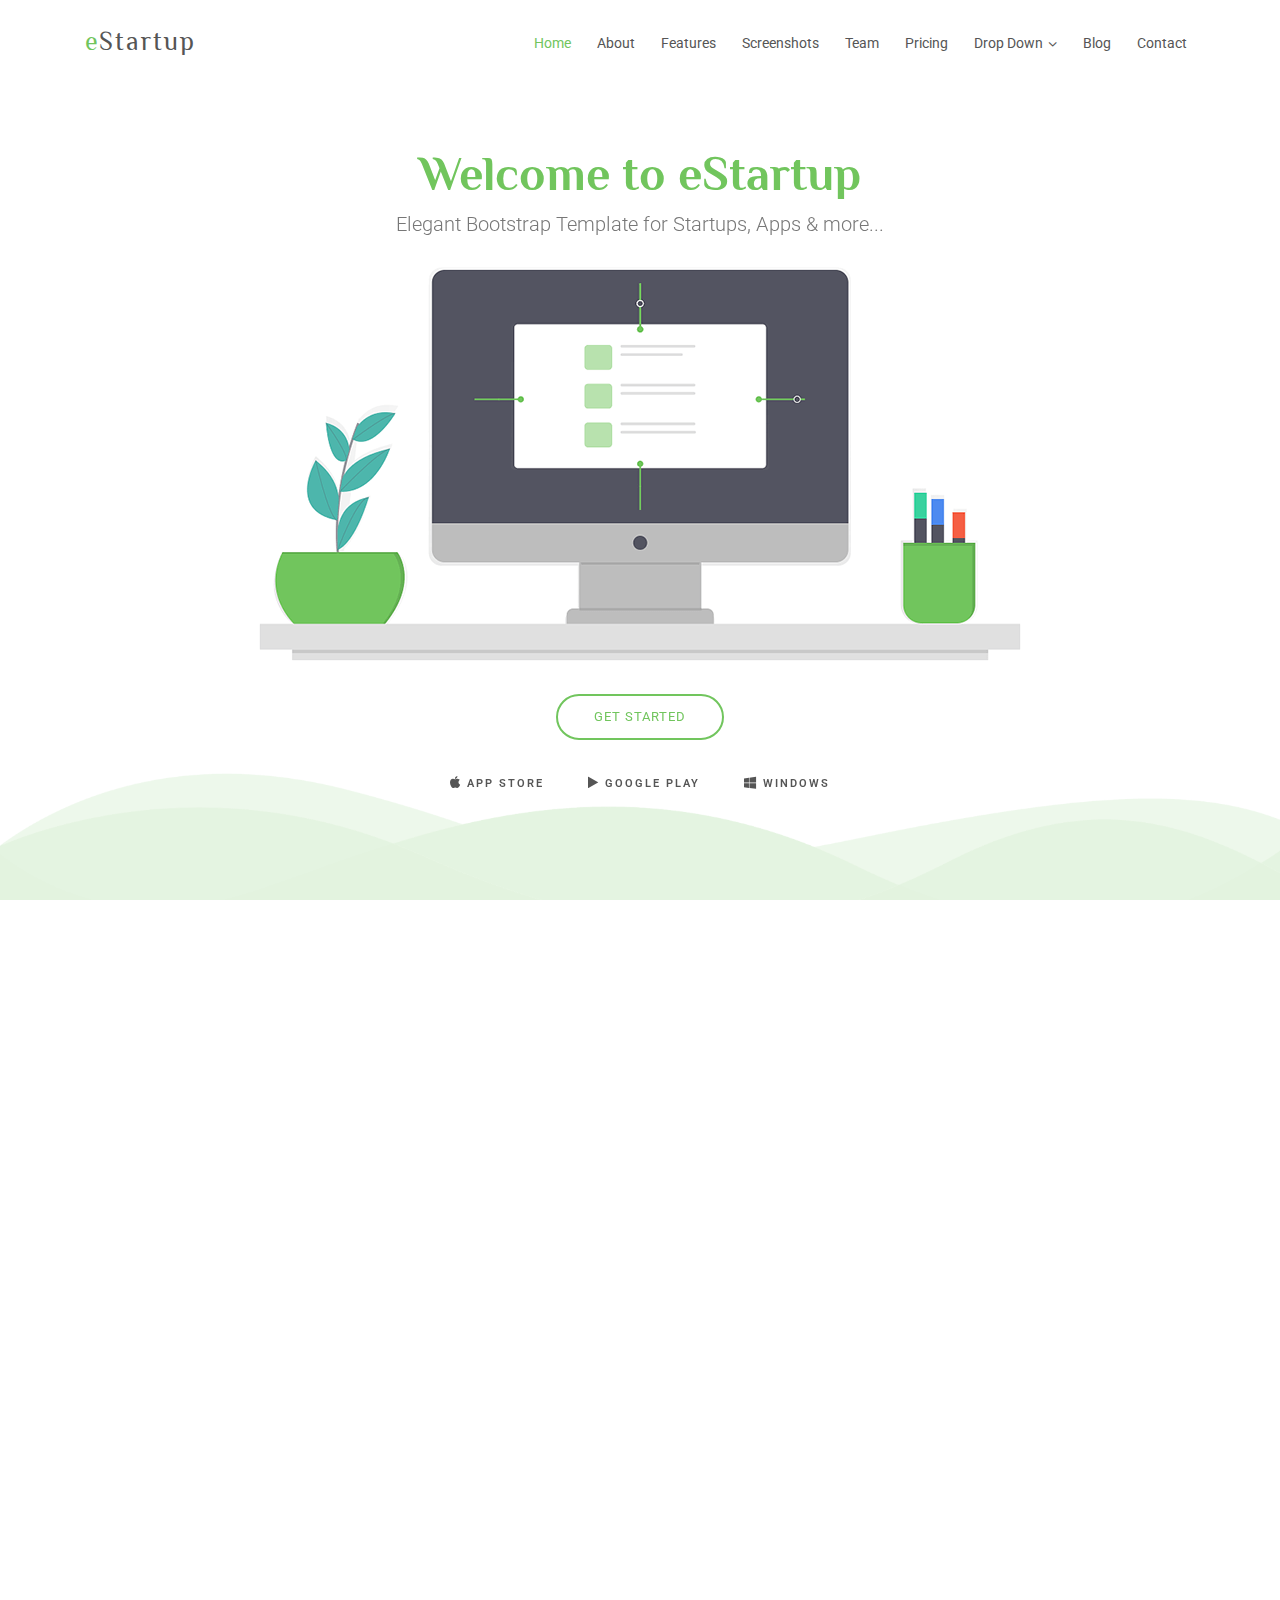
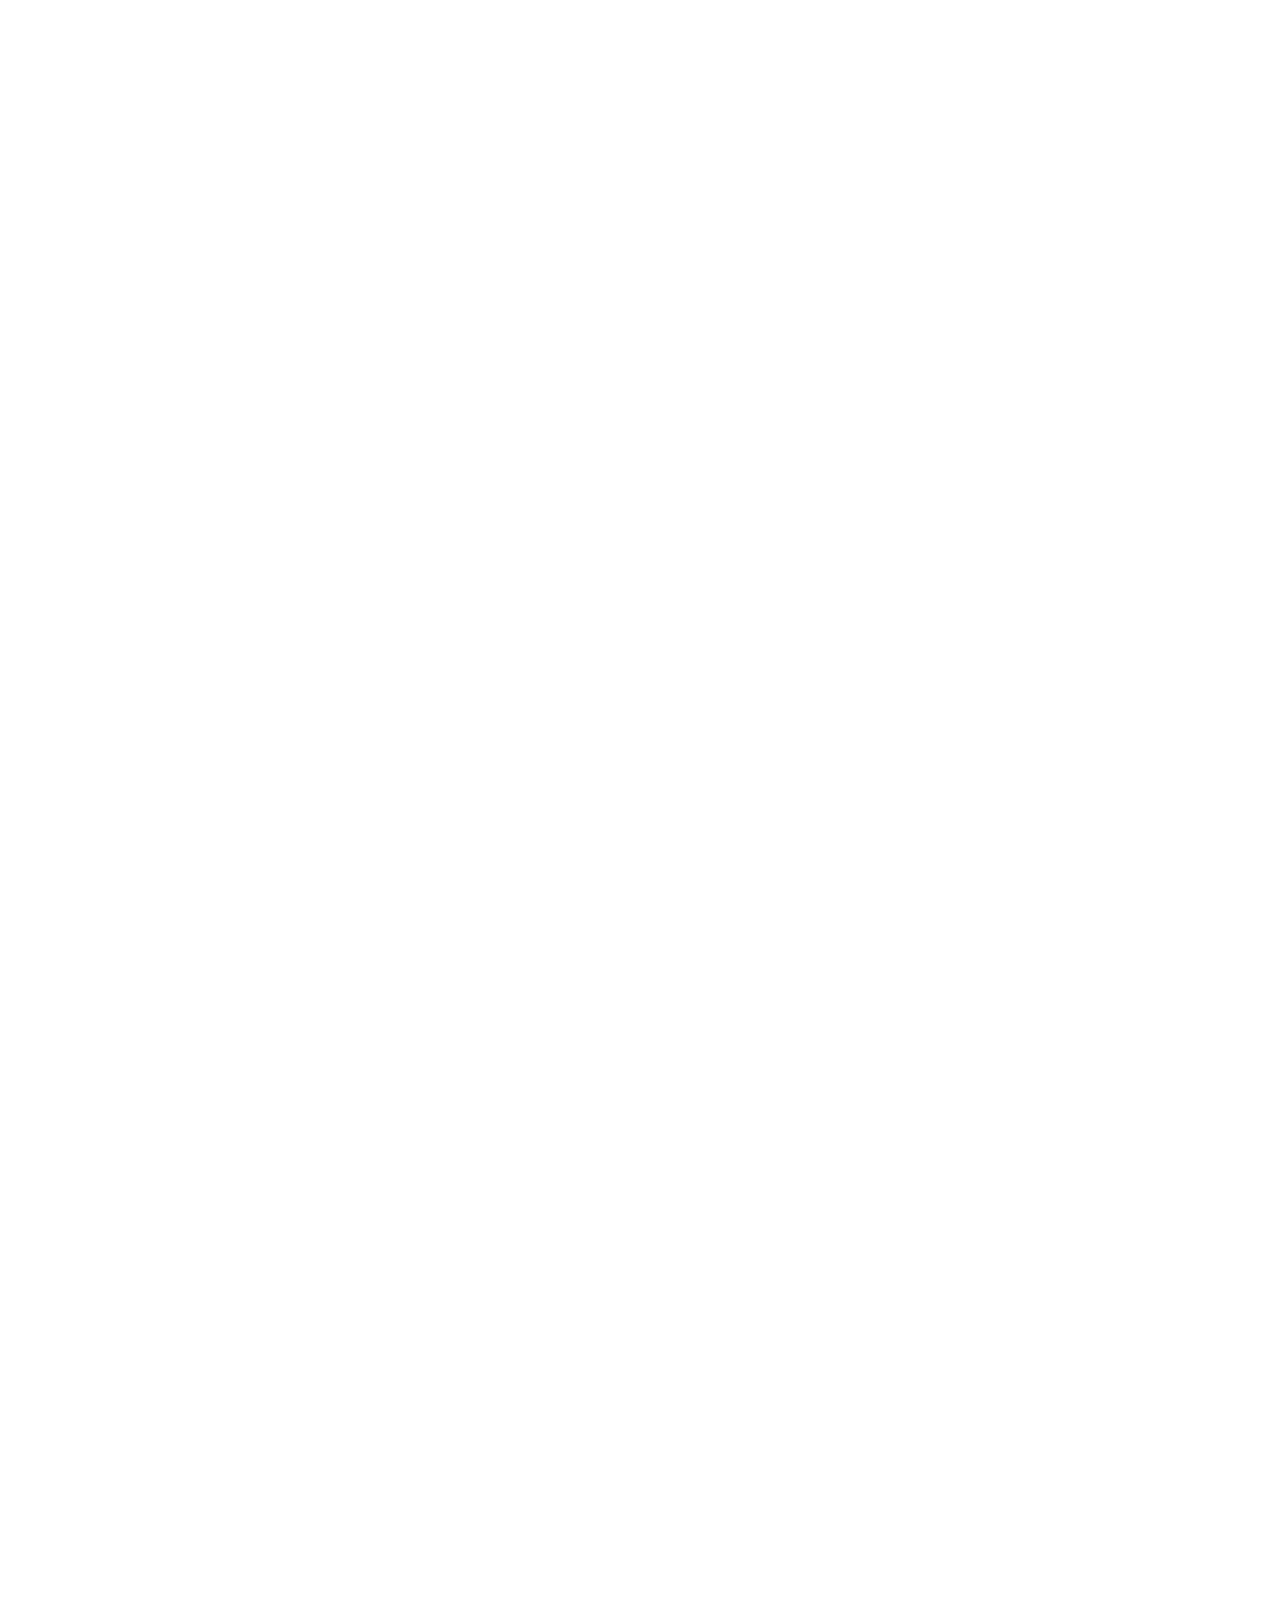
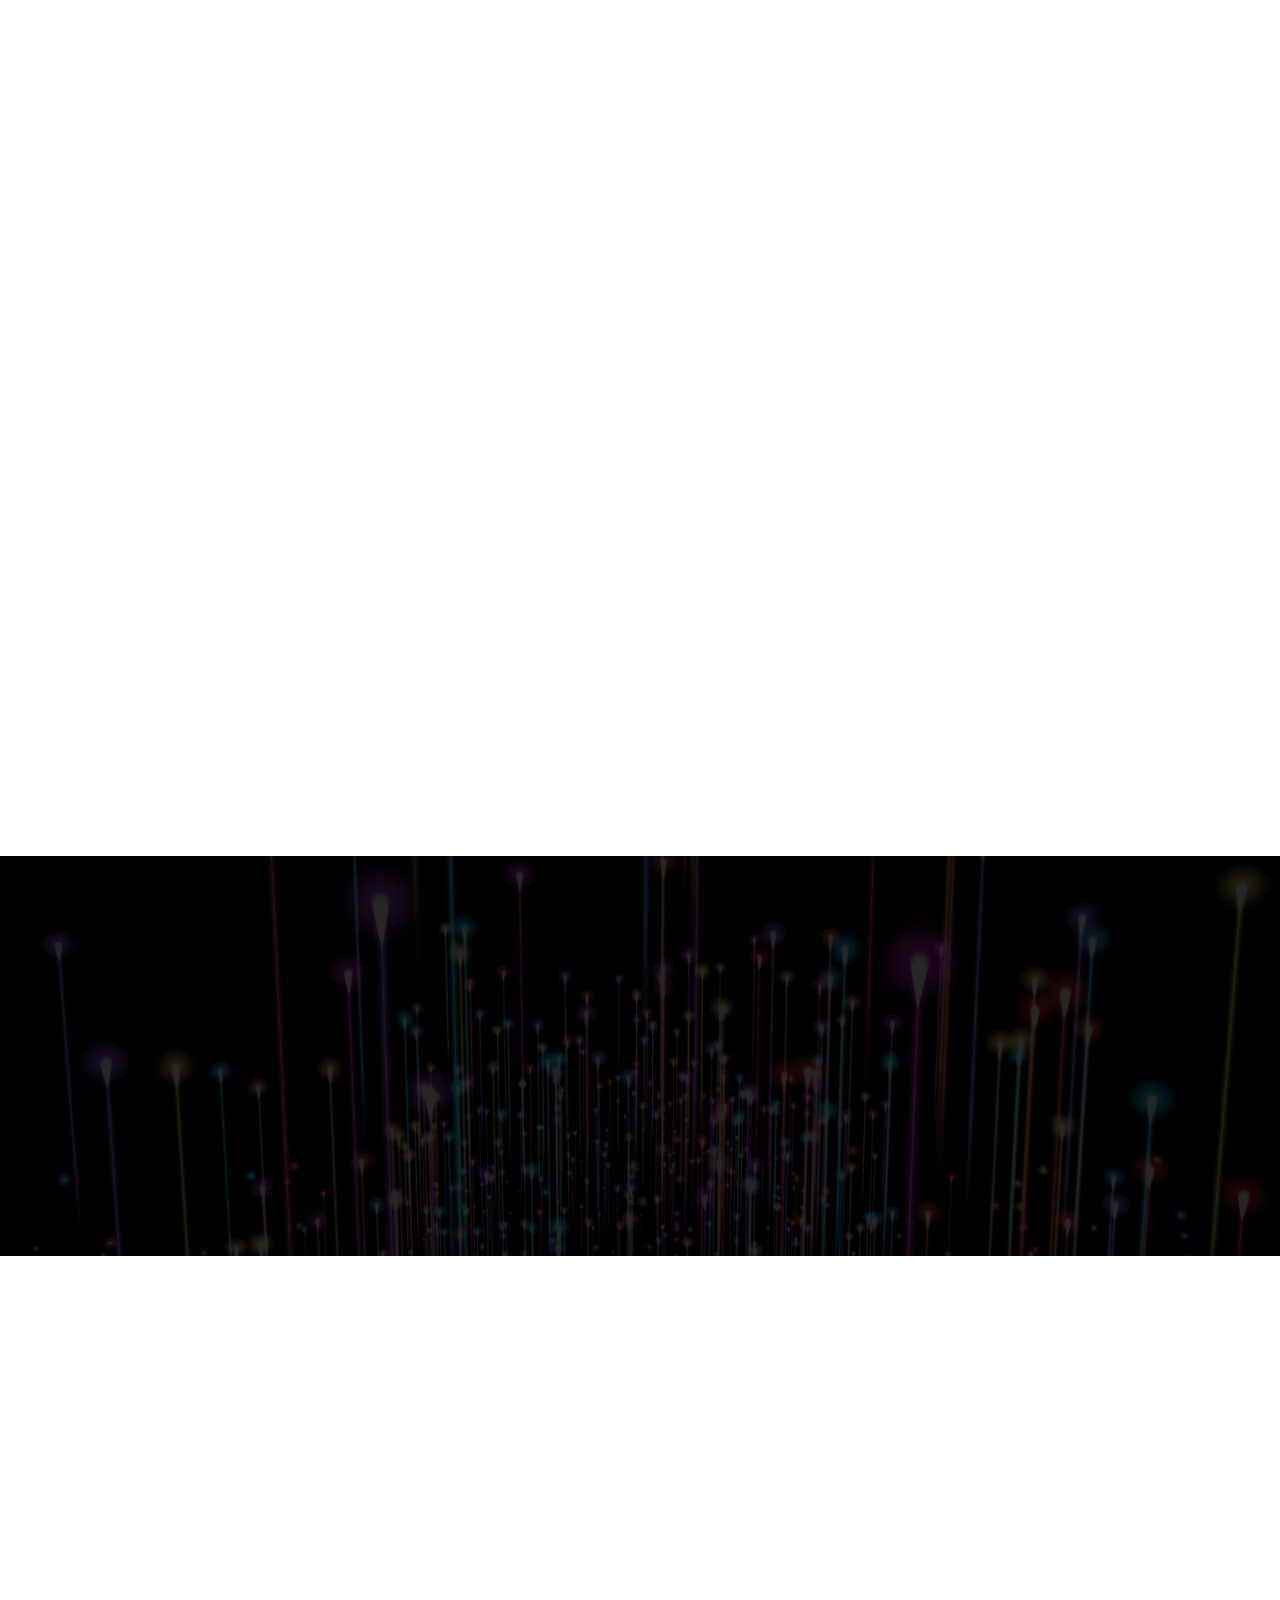
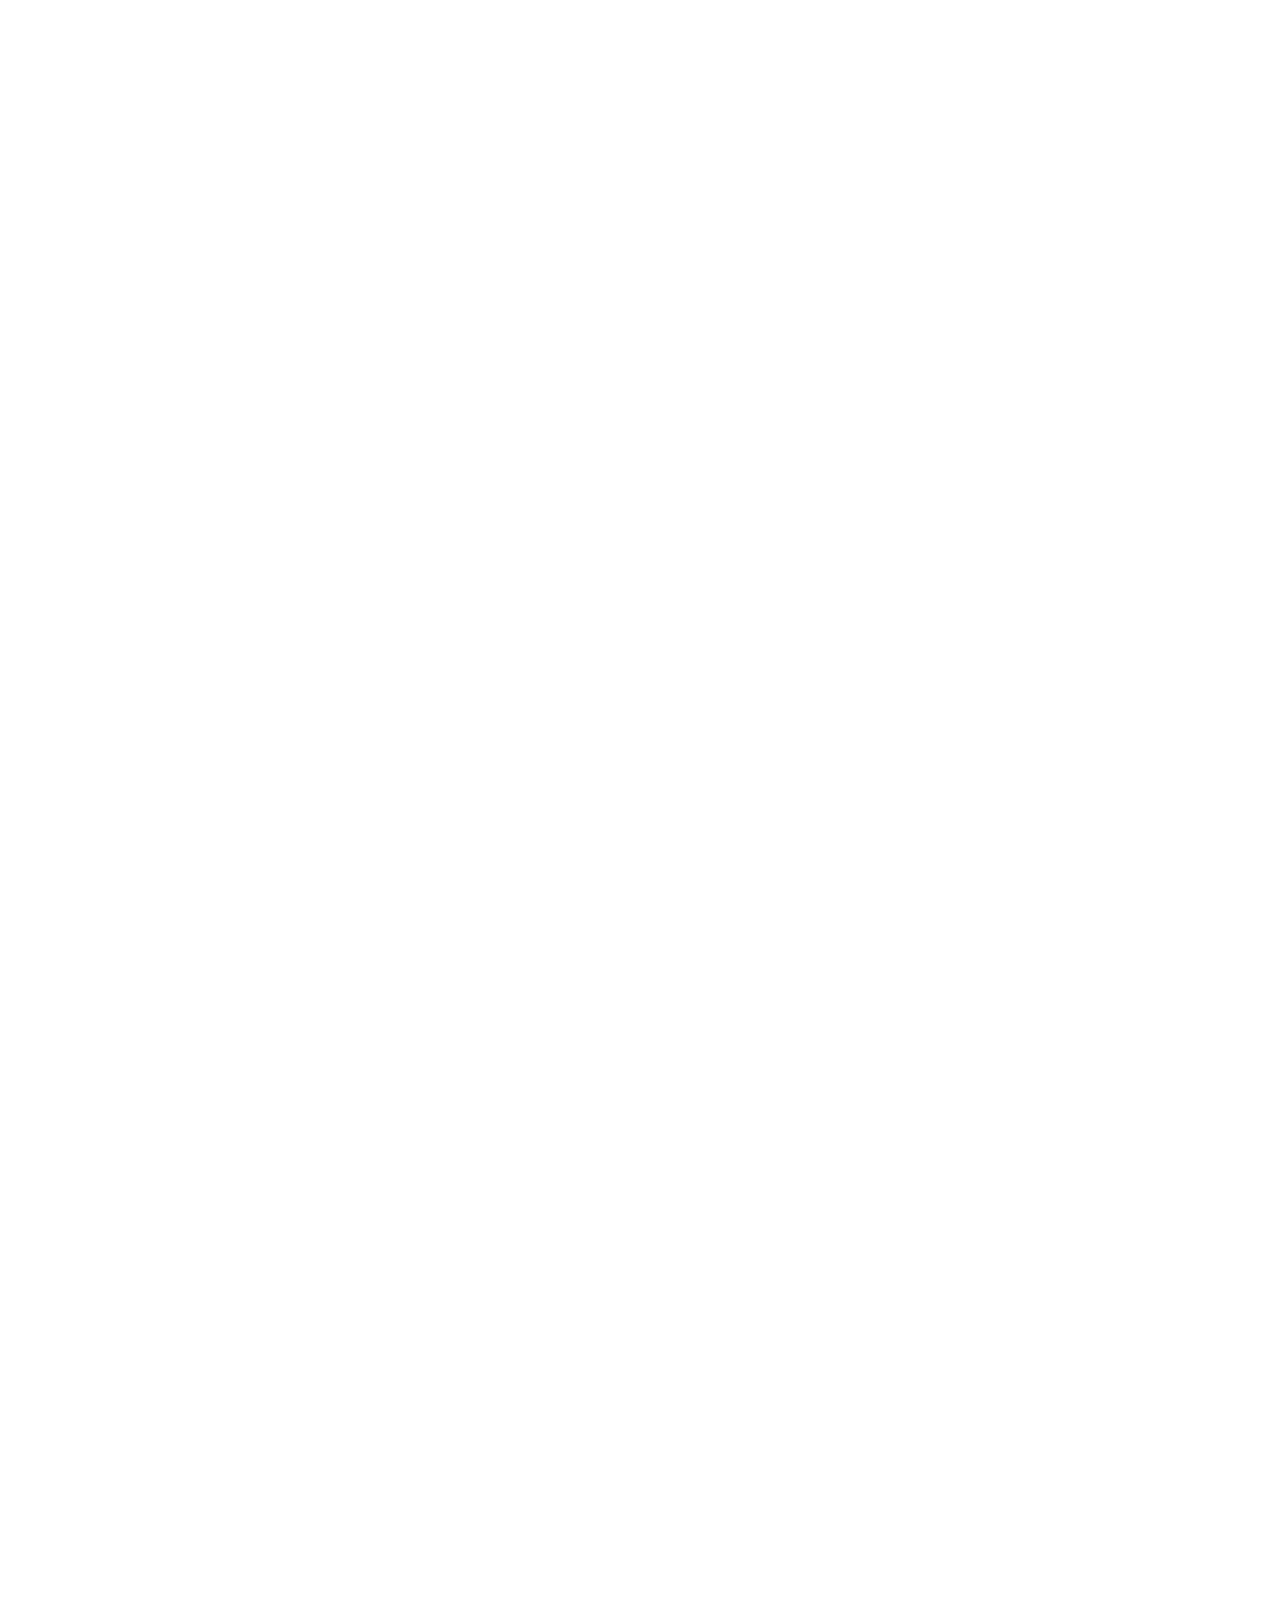
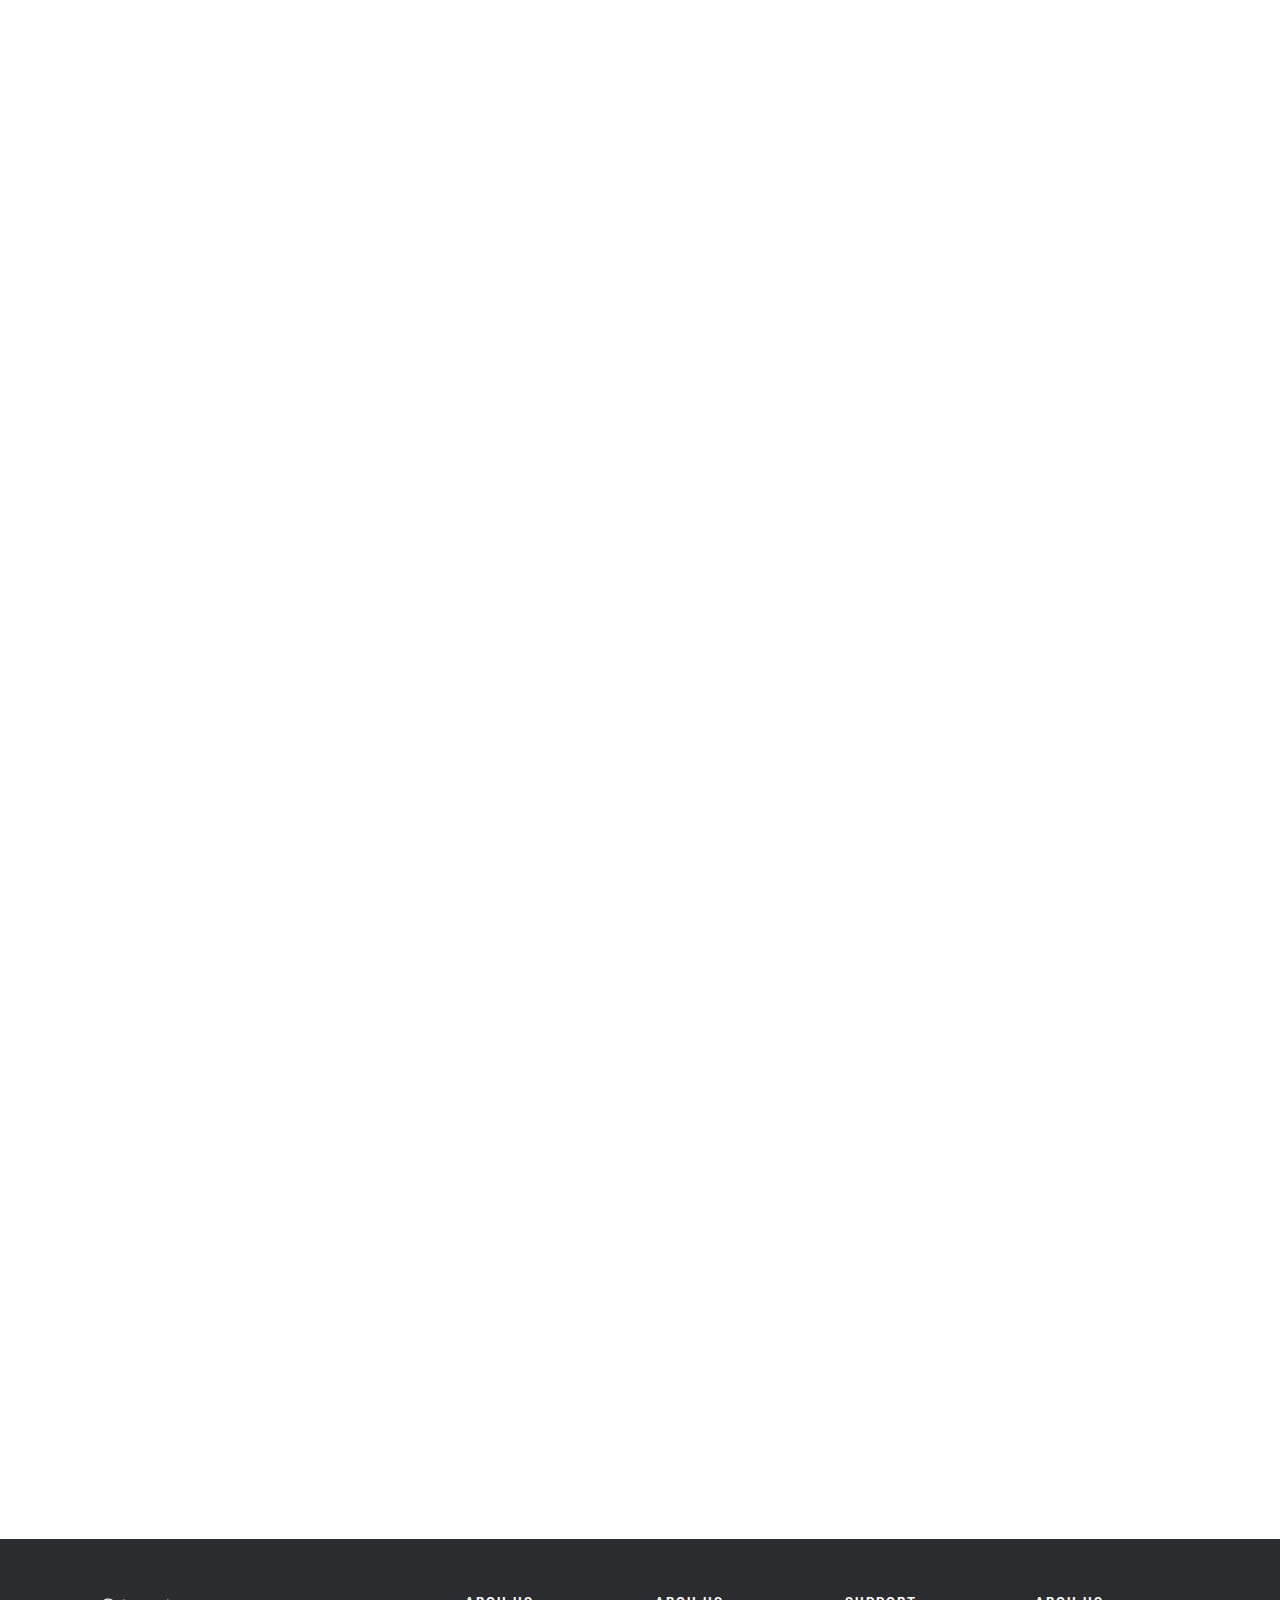
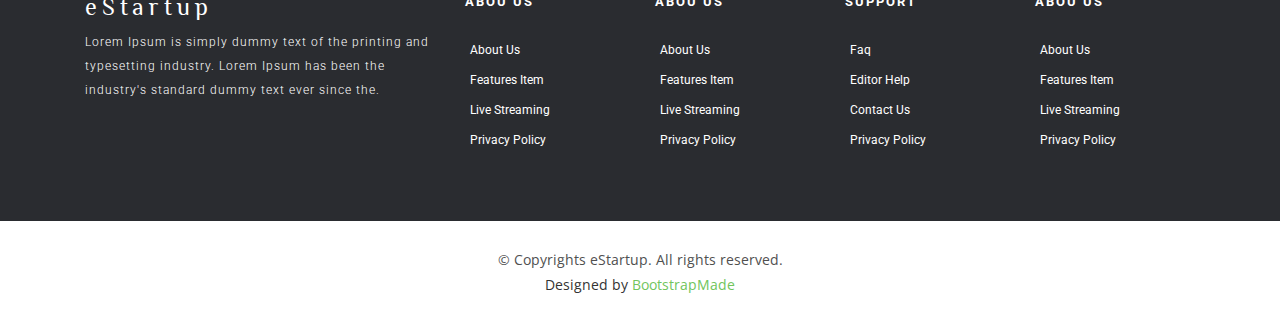
==== index.html @ f253b404 "New template" ====
<!DOCTYPE html>
<html lang="en">

<head>
  <meta charset="utf-8">
  <meta content="width=device-width, initial-scale=1.0" name="viewport">

  <title>eStartup Bootstrap Template - Index</title>
  <meta content="" name="description">
  <meta content="" name="keywords">

  <!-- Favicons -->
  <link href="assets/img/favicon.png" rel="icon">
  <link href="assets/img/apple-touch-icon.png" rel="apple-touch-icon">

  <!-- Google Fonts -->
  <link href="https://fonts.googleapis.com/css?family=Open+Sans:300,300i,400,400i,700,700i|Roboto:100,300,400,500,700|Philosopher:400,400i,700,700i" rel="stylesheet">

  <!-- Vendor CSS Files -->
  <link href="assets/vendor/bootstrap/css/bootstrap.min.css" rel="stylesheet">
  <link href="assets/vendor/font-awesome/css/font-awesome.min.css" rel="stylesheet">
  <link href="assets/vendor/modal-video/css/modal-video.min.css" rel="stylesheet">
  <link href="assets/vendor/owl.carousel/assets/owl.carousel.min.css" rel="stylesheet">
  <link href="assets/vendor/aos/aos.css" rel="stylesheet">

  <!-- Template Main CSS File -->
  <link href="assets/css/style.css" rel="stylesheet">

  <!-- =======================================================
  * Template Name: eStartup - v2.2.1
  * Template URL: https://bootstrapmade.com/estartup-bootstrap-landing-page-template/
  * Author: BootstrapMade.com
  * License: https://bootstrapmade.com/license/
  ======================================================== -->
</head>

<body>

  <!-- ======= Header ======= -->
  <header id="header" class="header">
    <div class="container">

      <div id="logo" class="pull-left">
        <h1><a href="index.html"><span>e</span>Startup</a></h1>
        <!-- Uncomment below if you prefer to use an image logo -->
        <!-- <a href="index.html"><img src="assets/img/logo.png" alt="" title="" /></a>-->
      </div>

      <nav id="nav-menu-container">
        <ul class="nav-menu">
          <li class="menu-active"><a href="index.html">Home</a></li>
          <li><a href="#about-us">About</a></li>
          <li><a href="#features">Features</a></li>
          <li><a href="#screenshots">Screenshots</a></li>
          <li><a href="#team">Team</a></li>
          <li><a href="#pricing">Pricing</a></li>
          <li class="menu-has-children"><a href="">Drop Down</a>
            <ul>
              <li><a href="#">Drop Down 1</a></li>
              <li><a href="#">Drop Down 3</a></li>
              <li><a href="#">Drop Down 4</a></li>
              <li><a href="#">Drop Down 5</a></li>
            </ul>
          </li>
          <li><a href="#blog">Blog</a></li>
          <li><a href="#contact">Contact</a></li>
        </ul>
      </nav><!-- #nav-menu-container -->
    </div>
  </header><!-- End Header -->

  <!-- ======= Hero Section ======= -->
  <section id="hero">
    <div class="hero-container" data-aos="fade-in">
      <h1>Welcome to eStartup</h1>
      <h2>Elegant Bootstrap Template for Startups, Apps &amp; more...</h2>
      <img src="assets/img/hero-img.png" alt="Hero Imgs" data-aos="zoom-out" data-aos-delay="100">
      <a href="#get-started" class="btn-get-started scrollto">Get Started</a>
      <div class="btns">
        <a href="#"><i class="fa fa-apple fa-3x"></i> App Store</a>
        <a href="#"><i class="fa fa-play fa-3x"></i> Google Play</a>
        <a href="#"><i class="fa fa-windows fa-3x"></i> windows</a>
      </div>
    </div>
  </section><!-- End Hero Section -->

  <main id="main">

    <!-- ======= Get Started Section ======= -->
    <section id="get-started" class="padd-section text-center">

      <div class="container" data-aos="fade-up">
        <div class="section-title text-center">

          <h2>simple systeme fordiscount </h2>
          <p class="separator">Integer cursus bibendum augue ac cursus .</p>

        </div>
      </div>

      <div class="container">
        <div class="row">

          <div class="col-md-6 col-lg-4" data-aos="zoom-in" data-aos-delay="100">
            <div class="feature-block">

              <img src="assets/img/svg/cloud.svg" alt="img" class="img-fluid">
              <h4>introducing whatsapp</h4>
              <p>Lorem Ipsum is simply dummy text of the printing and typesetting industry</p>
              <a href="#">read more</a>

            </div>
          </div>

          <div class="col-md-6 col-lg-4" data-aos="zoom-in" data-aos-delay="200">
            <div class="feature-block">

              <img src="assets/img/svg/planet.svg" alt="img" class="img-fluid">
              <h4>user friendly interface</h4>
              <p>Lorem Ipsum is simply dummy text of the printing and typesetting industry</p>
              <a href="#">read more</a>

            </div>
          </div>

          <div class="col-md-6 col-lg-4" data-aos="zoom-in" data-aos-delay="300">
            <div class="feature-block">

              <img src="assets/img/svg/asteroid.svg" alt="img" class="img-fluid">
              <h4>build the app everyone love</h4>
              <p>Lorem Ipsum is simply dummy text of the printing and typesetting industry</p>
              <a href="#">read more</a>

            </div>
          </div>

        </div>
      </div>

    </section><!-- End Get Started Section -->

    <!-- ======= About Us Section ======= -->
    <section id="about-us" class="about-us padd-section">
      <div class="container" data-aos="fade-up">
        <div class="row justify-content-center">

          <div class="col-md-5 col-lg-3">
            <img src="assets/img/about-img.png" alt="About" data-aos="zoom-in" data-aos-delay="100">
          </div>

          <div class="col-md-7 col-lg-5">
            <div class="about-content" data-aos="fade-left" data-aos-delay="100">

              <h2><span>eStartup</span>UI Design Mobile </h2>
              <p>Consectetur adipiscing elit, sed do eiusmod tempor incididunt ut labore et dolore magna aliqua. Ut enim ad minim veniam, quis nostrud exercitation ullamco laboris nisi ut aliquip ex ea commodo consequat
              </p>

              <ul class="list-unstyled">
                <li><i class="fa fa-angle-right"></i>Creative Design</li>
                <li><i class="fa fa-angle-right"></i>Retina Ready</li>
                <li><i class="fa fa-angle-right"></i>Easy to Use</li>
                <li><i class="fa fa-angle-right"></i>Unlimited Features</li>
                <li><i class="fa fa-angle-right"></i>Unlimited Features</li>
              </ul>

            </div>
          </div>

        </div>
      </div>
    </section><!-- End About Us Section -->

    <!-- ======= Features Section ======= -->
    <section id="features" class="padd-section text-center">

      <div class="container" data-aos="fade-up">
        <div class="section-title text-center">
          <h2>Amazing Features.</h2>
          <p class="separator">Integer cursus bibendum augue ac cursus .</p>
        </div>

        <div class="row" data-aos="fade-up" data-aos-delay="100">

          <div class="col-md-6 col-lg-3">
            <div class="feature-block">
              <img src="assets/img/svg/paint-palette.svg" alt="img" class="img-fluid">
              <h4>creative design</h4>
              <p>Lorem Ipsum is simply dummy text of the printing and typesetting industry</p>
            </div>
          </div>

          <div class="col-md-6 col-lg-3">
            <div class="feature-block">
              <img src="assets/img/svg/vector.svg" alt="img" class="img-fluid">
              <h4>Retina Ready</h4>
              <p>Lorem Ipsum is simply dummy text of the printing and typesetting industry</p>
            </div>
          </div>

          <div class="col-md-6 col-lg-3">
            <div class="feature-block">
              <img src="assets/img/svg/design-tool.svg" alt="img" class="img-fluid">
              <h4>easy to use</h4>
              <p>Lorem Ipsum is simply dummy text of the printing and typesetting industry</p>
            </div>
          </div>

          <div class="col-md-6 col-lg-3">
            <div class="feature-block">
              <img src="assets/img/svg/asteroid.svg" alt="img" class="img-fluid">
              <h4>Free Updates</h4>
              <p>Lorem Ipsum is simply dummy text of the printing and typesetting industry</p>
            </div>
          </div>

          <div class="col-md-6 col-lg-3">
            <div class="feature-block">
              <img src="assets/img/svg/asteroid.svg" alt="img" class="img-fluid">
              <h4>Free Updates</h4>
              <p>Lorem Ipsum is simply dummy text of the printing and typesetting industry</p>
            </div>
          </div>

          <div class="col-md-6 col-lg-3">
            <div class="feature-block">
              <img src="assets/img/svg/cloud-computing.svg" alt="img" class="img-fluid">
              <h4>App store support</h4>
              <p>Lorem Ipsum is simply dummy text of the printing and typesetting industry</p>
            </div>
          </div>

          <div class="col-md-6 col-lg-3">
            <div class="feature-block">
              <img src="assets/img/svg/pixel.svg" alt="img" class="img-fluid">
              <h4>Perfect Pixel</h4>
              <p>Lorem Ipsum is simply dummy text of the printing and typesetting industry</p>
            </div>
          </div>

          <div class="col-md-6 col-lg-3">
            <div class="feature-block">
              <img src="assets/img/svg/code.svg" alt="img" class="img-fluid">
              <h4>clean codes</h4>
              <p>Lorem Ipsum is simply dummy text of the printing and typesetting industry</p>
            </div>
          </div>

        </div>
      </div>
    </section><!-- End Features Section -->

    <!-- ======= Screenshots Section ======= -->
    <section id="screenshots" class="padd-section text-center">

      <div class="container" data-aos="fade-up">
        <div class="section-title text-center">
          <h2>App Gallery</h2>
          <p class="separator">Integer cursus bibendum augue ac cursus .</p>
        </div>

        <div class="owl-carousel owl-theme" data-aos="fade-up" data-aos-delay="100">

          <div><img src="assets/img/screen/1.jpg" alt="img"></div>
          <div><img src="assets/img/screen/2.jpg" alt="img"></div>
          <div><img src="assets/img/screen/3.jpg" alt="img"></div>
          <div><img src="assets/img/screen/4.jpg" alt="img"></div>
          <div><img src="assets/img/screen/5.jpg" alt="img"></div>
          <div><img src="assets/img/screen/6.jpg" alt="img"></div>
          <div><img src="assets/img/screen/7.jpg" alt="img"></div>
          <div><img src="assets/img/screen/8.jpg" alt="img"></div>
          <div><img src="assets/img/screen/9.jpg" alt="img"></div>

        </div>
      </div>

    </section><!-- End Screenshots Section -->

    <!-- ======= Video Section ======= -->
    <section id="video" class="text-center">
      <div class="overlay">
        <div class="container-fluid container-full" data-aos="zoom-in">

          <div class="row">
            <a href="#" class="js-modal-btn play-btn" data-video-id="s22ViV7tBKE"></a>
          </div>

        </div>
      </div>
    </section><!-- End Video Section -->

    <!-- ======= Team Section ======= -->
    <section id="team" class="padd-section text-center">

      <div class="container" data-aos="fade-up">
        <div class="section-title text-center">

          <h2>Team Member</h2>
          <p class="separator">Integer cursus bibendum augue ac cursus .</p>
        </div>

        <div class="row">

          <div class="col-md-6 col-md-4 col-lg-3" data-aos="zoom-in" data-aos-delay="100">
            <div class="team-block bottom">
              <img src="assets/img/team/1.jpg" class="img-responsive" alt="img">
              <div class="team-content">
                <ul class="list-unstyled">
                  <li><a href="#"><i class="fa fa-facebook"></i></a></li>
                  <li><a href="#"><i class="fa fa-twitter"></i></a></li>
                  <li><a href="#"><i class="fa fa-linkedin"></i></a></li>
                </ul>
                <span>manager</span>
                <h4>Kimberly Tran</h4>
              </div>
            </div>
          </div>

          <div class="col-md-6 col-md-4 col-lg-3" data-aos="zoom-in" data-aos-delay="200">
            <div class="team-block bottom">
              <img src="assets/img/team/2.jpg" class="img-responsive" alt="img">
              <div class="team-content">
                <ul class="list-unstyled">
                  <li><a href="#"><i class="fa fa-facebook"></i></a></li>
                  <li><a href="#"><i class="fa fa-twitter"></i></a></li>
                  <li><a href="#"><i class="fa fa-linkedin"></i></a></li>
                </ul>
                <span>manager</span>
                <h4>Kimberly Tran</h4>
              </div>
            </div>
          </div>

          <div class="col-md-6 col-md-4 col-lg-3" data-aos="zoom-in" data-aos-delay="300">
            <div class="team-block bottom">
              <img src="assets/img/team/3.jpg" class="img-responsive" alt="img">
              <div class="team-content">
                <ul class="list-unstyled">
                  <li><a href="#"><i class="fa fa-facebook"></i></a></li>
                  <li><a href="#"><i class="fa fa-twitter"></i></a></li>
                  <li><a href="#"><i class="fa fa-linkedin"></i></a></li>
                </ul>
                <span>manager</span>
                <h4>Kimberly Tran</h4>
              </div>
            </div>
          </div>

          <div class="col-md-6 col-md-4 col-lg-3" data-aos="zoom-in" data-aos-delay="400">
            <div class="team-block bottom">
              <img src="assets/img/team/4.jpg" class="img-responsive" alt="img">
              <div class="team-content">
                <ul class="list-unstyled">
                  <li><a href="#"><i class="fa fa-facebook"></i></a></li>
                  <li><a href="#"><i class="fa fa-twitter"></i></a></li>
                  <li><a href="#"><i class="fa fa-linkedin"></i></a></li>
                </ul>
                <span>manager</span>
                <h4>Kimberly Tran</h4>
              </div>
            </div>
          </div>

        </div>
      </div>
    </section><!-- End Team Section -->

    <!-- ======= Testimonials Section ======= -->
    <section id="testimonials" class="padd-section text-center">
      <div class="container" data-aos="fade-up">
        <div class="row justify-content-center">

          <div class="col-md-8">

            <div class="testimonials-content">
              <div id="carousel-example-generic" class="carousel slide" data-ride="carousel">

                <div class="carousel-inner" role="listbox">

                  <div class="carousel-item  active">
                    <div class="top-top">

                      <h2>Our Users Speack volumes us</h2>
                      <p>Lorem Ipsum is simply dummy text of the printing and typesetting industry. Lorem Ipsum has been the industry's standard dummy text ever since the 1500s, when an unknown printer took a galley of type and scrambled it to make a type
                        specimen book. It has survived not only five centuries.</p>
                      <h4>Kimberly Tran<span>manager</span></h4>

                    </div>
                  </div>

                  <div class="carousel-item ">
                    <div class="top-top">

                      <h2>Our Users Speack volumes us</h2>
                      <p>Lorem Ipsum is simply dummy text of the printing and typesetting industry. Lorem Ipsum has been the industry's standard dummy text ever since the 1500s, when an unknown printer took a galley of type and scrambled it to make a type
                        specimen book. It has survived not only five centuries.</p>
                      <h4>Henderson<span>manager</span></h4>

                    </div>
                  </div>

                  <div class="carousel-item ">
                    <div class="top-top">

                      <h2>Our Users Speack volumes us</h2>
                      <p>Lorem Ipsum is simply dummy text of the printing and typesetting industry. Lorem Ipsum has been the industry's standard dummy text ever since the 1500s, when an unknown printer took a galley of type and scrambled it to make a type
                        specimen book. It has survived not only five centuries.</p>
                      <h4>David Spark<span>manager</span></h4>

                    </div>
                  </div>

                </div>

                <div class="btm-btm">

                  <ul class="list-unstyled carousel-indicators">
                    <li data-target="#carousel-example-generic" data-slide-to="0" class="active"></li>
                    <li data-target="#carousel-example-generic" data-slide-to="1"></li>
                    <li data-target="#carousel-example-generic" data-slide-to="2"></li>
                  </ul>

                </div>

              </div>
            </div>
          </div>

        </div>
      </div>
    </section><!-- End Testimonials Section -->

    <!-- ======= Pricing Section ======= -->
    <section id="pricing" class="padd-section text-cente">

      <div class="container" data-aos="fade-up">
        <div class="section-title text-center">

          <h2>Meet With Price</h2>
          <p class="separator">Integer cursus bibendum augue ac cursus .</p>
        </div>

        <div class="row" data-aos="fade-up" data-aos-delay="100">

          <div class="col-md-6 col-lg-3">
            <div class="block-pricing">
              <div class="table">
                <h4>basic</h4>
                <h2>$29</h2>
                <ul class="list-unstyled">
                  <li><b>4 GB</b> Ram</li>
                  <li><b>7/24</b> Tech Support</li>
                  <li><b>40 GB</b> SSD Cloud Storage</li>
                  <li>Monthly Backups</li>
                  <li>Palo Protection</li>
                </ul>
                <div class="table_btn">
                  <a href="#" class="btn"><i class="fa fa-shopping-cart"></i> Buy Now</a>
                </div>
              </div>
            </div>
          </div>

          <div class="col-md-6 col-lg-3">
            <div class="block-pricing">
              <div class="table">
                <h4>PERSONAL</h4>
                <h2>$29</h2>
                <ul class="list-unstyled">
                  <li><b>4 GB</b> Ram</li>
                  <li><b>7/24</b> Tech Support</li>
                  <li><b>40 GB</b> SSD Cloud Storage</li>
                  <li>Monthly Backups</li>
                  <li>Palo Protection</li>
                </ul>
                <div class="table_btn">
                  <a href="#" class="btn"><i class="fa fa-shopping-cart"></i> Buy Now</a>
                </div>
              </div>
            </div>
          </div>

          <div class="col-md-6 col-lg-3">
            <div class="block-pricing">
              <div class="table">
                <h4>BUSINESS</h4>
                <h2>$29</h2>
                <ul class="list-unstyled">
                  <li><b>4 GB</b> Ram</li>
                  <li><b>7/24</b> Tech Support</li>
                  <li><b>40 GB</b> SSD Cloud Storage</li>
                  <li>Monthly Backups</li>
                  <li>Palo Protection</li>
                </ul>
                <div class="table_btn">
                  <a href="#" class="btn"><i class="fa fa-shopping-cart"></i> Buy Now</a>
                </div>
              </div>
            </div>
          </div>

          <div class="col-md-6 col-lg-3">
            <div class="block-pricing">
              <div class="table">
                <h4>profeesional</h4>
                <h2>$29</h2>
                <ul class="list-unstyled">
                  <li><b>4 GB</b> Ram</li>
                  <li><b>7/24</b> Tech Support</li>
                  <li><b>40 GB</b> SSD Cloud Storage</li>
                  <li>Monthly Backups</li>
                  <li>Palo Protection</li>
                </ul>
                <div class="table_btn">
                  <a href="#" class="btn"><i class="fa fa-shopping-cart"></i> Buy Now</a>
                </div>
              </div>
            </div>
          </div>
        </div>
      </div>
    </section><!-- End Pricing Section -->

    <!-- ======= Blog Section ======= -->
    <section id="blog" class="padd-sectio">

      <div class="container" data-aos="fade-up">
        <div class="section-title text-center">

          <h2>Latest posts</h2>
          <p class="separator">Integer cursus bibendum augue ac cursus .</p>
        </div>

        <div class="row" data-aos="fade-up" data-aos-delay="100">

          <div class="col-md-6 col-lg-4">
            <div class="block-blog text-left">
              <a href="#"><img src="assets/img/blog/blog-image-1.jpg" alt="img"></a>
              <div class="content-blog">
                <h4><a href="#">whats isthe difference between good and bat typography</a></h4>
                <span>05, juin 2017</span>
                <a class="pull-right readmore" href="#">read more</a>
              </div>
            </div>
          </div>

          <div class="col-md-6 col-lg-4">
            <div class="block-blog text-left">
              <a href="#"><img src="assets/img/blog/blog-image-2.jpg" class="img-responsive" alt="img"></a>
              <div class="content-blog">
                <h4><a href="#">whats isthe difference between good and bat typography</a></h4>
                <span>05, juin 2017</span>
                <a class="pull-right readmore" href="#">read more</a>
              </div>
            </div>
          </div>

          <div class="col-md-6 col-lg-4">
            <div class="block-blog text-left">
              <a href="#"><img src="assets/img/blog/blog-image-3.jpg" class="img-responsive" alt="img"></a>
              <div class="content-blog">
                <h4><a href="#">whats isthe difference between good and bat typography</a></h4>
                <span>05, juin 2017</span>
                <a class="pull-right readmore" href="#">read more</a>
              </div>
            </div>
          </div>

        </div>
      </div>
    </section><!-- End Blog Section -->

    <!-- ======= Newsletter Section ======= -->
    <section id="newsletter" class="newsletter text-center">
      <div class="overlay padd-section">
        <div class="container" data-aos="zoom-in">

          <div class="row justify-content-center">
            <div class="col-md-9 col-lg-6">
              <form class="form-inline" method="POST" action="#">

                <input type="email" class="form-control " placeholder="Email Adress" name="email">
                <button type="submit" class="btn btn-default"><i class="fa fa-location-arrow"></i>Subscribe</button>

              </form>

            </div>
          </div>

          <ul class="list-unstyled">
            <li><a href="#"><i class="fa fa-facebook"></i></a></li>
            <li><a href="#"><i class="fa fa-twitter"></i></a></li>
            <li><a href="#"><i class="fa fa-google-plus"></i></a></li>
            <li><a href="#"><i class="fa fa-linkedin"></i></a></li>
          </ul>

        </div>
      </div>
    </section><!-- End Newsletter Section -->

    <!-- ======= Contact Section ======= -->
    <section id="contact" class="padd-section">

      <div class="container" data-aos="fade-up">
        <div class="section-title text-center">
          <h2>Contact</h2>
          <p class="separator">Sed ut perspiciatis unde omnis iste natus error sit voluptatem accusantium doloremque</p>
        </div>

        <div class="row justify-content-center" data-aos="fade-up" data-aos-delay="100">

          <div class="col-lg-3 col-md-4">

            <div class="info">
              <div>
                <i class="fa fa-map-marker"></i>
                <p>A108 Adam Street<br>New York, NY 535022</p>
              </div>

              <div class="email">
                <i class="fa fa-envelope"></i>
                <p>info@example.com</p>
              </div>

              <div>
                <i class="fa fa-phone"></i>
                <p>+1 5589 55488 55s</p>
              </div>
            </div>

            <div class="social-links">
              <a href="#" class="twitter"><i class="fa fa-twitter"></i></a>
              <a href="#" class="facebook"><i class="fa fa-facebook"></i></a>
              <a href="#" class="instagram"><i class="fa fa-instagram"></i></a>
              <a href="#" class="google-plus"><i class="fa fa-google-plus"></i></a>
              <a href="#" class="linkedin"><i class="fa fa-linkedin"></i></a>
            </div>

          </div>

          <div class="col-lg-5 col-md-8">
            <div class="form">
              <form action="forms/contact.php" method="post" role="form" class="php-email-form">
                <div class="form-group">
                  <input type="text" name="name" class="form-control" id="name" placeholder="Your Name" data-rule="minlen:4" data-msg="Please enter at least 4 chars" />
                  <div class="validate"></div>
                </div>
                <div class="form-group">
                  <input type="email" class="form-control" name="email" id="email" placeholder="Your Email" data-rule="email" data-msg="Please enter a valid email" />
                  <div class="validate"></div>
                </div>
                <div class="form-group">
                  <input type="text" class="form-control" name="subject" id="subject" placeholder="Subject" data-rule="minlen:4" data-msg="Please enter at least 8 chars of subject" />
                  <div class="validate"></div>
                </div>
                <div class="form-group">
                  <textarea class="form-control" name="message" rows="5" data-rule="required" data-msg="Please write something for us" placeholder="Message"></textarea>
                  <div class="validate"></div>
                </div>
                <div class="mb-3">
                  <div class="loading">Loading</div>
                  <div class="error-message"></div>
                  <div class="sent-message">Your message has been sent. Thank you!</div>
                </div>
                <div class="text-center"><button type="submit">Send Message</button></div>
              </form>
            </div>
          </div>
        </div>
      </div>
    </section><!-- End Contact Section -->

  </main><!-- End #main -->

  <!-- ======= Footer ======= -->
  <footer class="footer">
    <div class="container">
      <div class="row">

        <div class="col-md-12 col-lg-4">
          <div class="footer-logo">

            <a class="navbar-brand" href="#">eStartup</a>
            <p>Lorem Ipsum is simply dummy text of the printing and typesetting industry. Lorem Ipsum has been the industry's standard dummy text ever since the.</p>

          </div>
        </div>

        <div class="col-sm-6 col-md-3 col-lg-2">
          <div class="list-menu">

            <h4>Abou Us</h4>

            <ul class="list-unstyled">
              <li><a href="#">About us</a></li>
              <li><a href="#">Features item</a></li>
              <li><a href="#">Live streaming</a></li>
              <li><a href="#">Privacy Policy</a></li>
            </ul>

          </div>
        </div>

        <div class="col-sm-6 col-md-3 col-lg-2">
          <div class="list-menu">

            <h4>Abou Us</h4>

            <ul class="list-unstyled">
              <li><a href="#">About us</a></li>
              <li><a href="#">Features item</a></li>
              <li><a href="#">Live streaming</a></li>
              <li><a href="#">Privacy Policy</a></li>
            </ul>

          </div>
        </div>

        <div class="col-sm-6 col-md-3 col-lg-2">
          <div class="list-menu">

            <h4>Support</h4>

            <ul class="list-unstyled">
              <li><a href="#">faq</a></li>
              <li><a href="#">Editor help</a></li>
              <li><a href="#">Contact us</a></li>
              <li><a href="#">Privacy Policy</a></li>
            </ul>

          </div>
        </div>

        <div class="col-sm-6 col-md-3 col-lg-2">
          <div class="list-menu">

            <h4>Abou Us</h4>

            <ul class="list-unstyled">
              <li><a href="#">About us</a></li>
              <li><a href="#">Features item</a></li>
              <li><a href="#">Live streaming</a></li>
              <li><a href="#">Privacy Policy</a></li>
            </ul>

          </div>
        </div>

      </div>
    </div>

    <div class="copyrights">
      <div class="container">
        <p>&copy; Copyrights eStartup. All rights reserved.</p>
        <div class="credits">
          <!--
          All the links in the footer should remain intact.
          You can delete the links only if you purchased the pro version.
          Licensing information: https://bootstrapmade.com/license/
          Purchase the pro version with working PHP/AJAX contact form: https://bootstrapmade.com/buy/?theme=eStartup
        -->
          Designed by <a href="https://bootstrapmade.com/">BootstrapMade</a>
        </div>
      </div>
    </div>

  </footer><!-- End  Footer -->

  <a href="#" class="back-to-top"><i class="fa fa-chevron-up"></i></a>

  <!-- Vendor JS Files -->
  <script src="assets/vendor/jquery/jquery.min.js"></script>
  <script src="assets/vendor/bootstrap/js/bootstrap.bundle.min.js"></script>
  <script src="assets/vendor/jquery.easing/jquery.easing.min.js"></script>
  <script src="assets/vendor/php-email-form/validate.js"></script>
  <script src="assets/vendor/modal-video/js/modal-video.min.js"></script>
  <script src="assets/vendor/owl.carousel/owl.carousel.min.js"></script>
  <script src="assets/vendor/superfish/superfish.min.js"></script>
  <script src="assets/vendor/hoverIntent/hoverIntent.js"></script>
  <script src="assets/vendor/aos/aos.js"></script>

  <!-- Template Main JS File -->
  <script src="assets/js/main.js"></script>

</body>

</html>
---- assets/vendor/modal-video/css/modal-video.min.css ----
@keyframes modal-video{from{opacity:0}to{opacity:1}}@keyframes modal-video-inner{from{transform:translate(0, 100px)}to{transform:translate(0, 0)}}.modal-video{position:fixed;top:0;left:0;width:100%;height:100%;background-color:rgba(0,0,0,0.5);z-index:1000000;cursor:pointer;opacity:1;animation-timing-function:ease-out;animation-duration:.3s;animation-name:modal-video;-webkit-transition:opacity .3s ease-out;-moz-transition:opacity .3s ease-out;-ms-transition:opacity .3s ease-out;-o-transition:opacity .3s ease-out;transition:opacity .3s ease-out}.modal-video-close{opacity:0}.modal-video-close .modal-video-movie-wrap{-webkit-transform:translate(0, 100px);-moz-transform:translate(0, 100px);-ms-transform:translate(0, 100px);-o-transform:translate(0, 100px);transform:translate(0, 100px)}.modal-video-body{max-width:940px;width:100%;height:100%;margin:0 auto;display:table}.modal-video-inner{display:table-cell;vertical-align:middle;width:100%;height:100%}.modal-video-movie-wrap{width:100%;height:0;position:relative;padding-bottom:56.25%;background-color:#333;animation-timing-function:ease-out;animation-duration:.3s;animation-name:modal-video-inner;-webkit-transform:translate(0, 0);-moz-transform:translate(0, 0);-ms-transform:translate(0, 0);-o-transform:translate(0, 0);transform:translate(0, 0);-webkit-transition:-webkit-transform .3s ease-out;-moz-transition:-moz-transform .3s ease-out;-ms-transition:-ms-transform .3s ease-out;-o-transition:-o-transform .3s ease-out;transition:transform .3s ease-out}.modal-video-movie-wrap iframe{position:absolute;top:0;left:0;width:100%;height:100%}.modal-video-close-btn{position:absolute;z-index:2;top:-35px;right:-35px;display:inline-block;width:35px;height:35px;overflow:hidden;border:none;background:transparent}.modal-video-close-btn:before{transform:rotate(45deg)}.modal-video-close-btn:after{transform:rotate(-45deg)}.modal-video-close-btn:before,.modal-video-close-btn:after{content:'';position:absolute;height:2px;width:100%;top:50%;left:0;margin-top:-1px;background:#fff;border-radius:5px;margin-top:-6px}
---- assets/css/style.css ----
/**
* Template Name: eStartup - v2.2.1
* Template URL: https://bootstrapmade.com/estartup-bootstrap-landing-page-template/
* Author: BootstrapMade.com
* License: https://bootstrapmade.com/license/
*/

@charset "UTF-8";
/*--------------------------------------------------------------
# General
--------------------------------------------------------------*/
body {
  background-color: #fff;
  color: #333;
}

h1, h2, h3, h4, h5, h6 {
  margin: 0;
}

h2 {
  color: #000;
  font-weight: 600;
}

h4 {
  color: #000;
  font-size: 13px;
  font-weight: 700;
  letter-spacing: 2px;
  text-transform: uppercase;
  line-height: 2;
}

h5 {
  color: #626262;
  font-size: 14px;
  font-weight: 500;
}

a {
  letter-spacing: 2px;
  text-decoration: none;
  color: #71c55d;
}

a:hover {
  color: #92d283;
}

ul {
  letter-spacing: 1px;
}

li {
  color: #626262;
  font-size: 13px;
  font-weight: 400;
  letter-spacing: 2px;
  line-height: 30px;
  text-transform: capitalize;
}

p {
  color: #505050;
  font-size: 14px;
  font-weight: 300;
  letter-spacing: 0.5px;
  line-height: 2;
  margin-bottom: 20px;
}

span {
  letter-spacing: 1px;
}

.img-fluid {
  height: 60px;
  margin-bottom: 30px;
  width: 60px;
}

.container-full {
  padding-left: 0;
  padding-right: 0;
}

.btn {
  border: 1px solid #fff;
  border-radius: 50px;
  color: #fff;
  font-size: 11px;
  font-weight: 600;
  padding: 15px 40px;
  text-transform: uppercase;
  transition: all 0.5s ease-in-out 0s;
}

.btn-default:hover {
  color: #fff;
  background-color: #e6e6e6;
  border-color: #adadad;
}

.fa {
  font-size: 13px;
}

/* Back to top button */
.back-to-top {
  position: fixed;
  display: none;
  background: #71c55d;
  line-height: 1;
  color: #fff;
  padding: 7px 12px 13px 12px;
  font-size: 16px;
  border-radius: 2px;
  right: 15px;
  bottom: 15px;
  transition: background 0.5s;
}

@media (max-width: 768px) {
  .back-to-top {
    bottom: 15px;
  }
}

.back-to-top:focus {
  background: #71c55d;
  color: #fff;
  outline: none;
}

.back-to-top:hover {
  background: #55b03f;
  color: #fff;
}

/*--------------------------------------------------------------
# Header
--------------------------------------------------------------*/
#header {
  background: #fff;
  position: fixed;
  left: 0;
  top: 0;
  right: 0;
  z-index: 3;
  transition: all 0.5s ease;
  padding: 20px 0;
}

#header #logo {
  padding: 6px 0 0 0;
}

#header #logo h1 {
  color: #505050;
  font-family: "Philosopher", sans-serif;
  font-size: 26px;
  font-weight: 500;
  letter-spacing: 1px;
  margin: 0;
}

#header #logo h1 a {
  color: #555;
  line-height: 1;
  display: inline-block;
  text-decoration: none;
}

#header #logo h1 a span {
  color: #71c55d;
}

#header #logo img {
  padding: 0;
  margin: 0;
}

#header.header-scrolled {
  background: #fff;
  box-shadow: 0 3px 7px rgba(0, 0, 0, 0.1);
  padding: 10px 0;
}

/*--------------------------------------------------------------
# Hero Section
--------------------------------------------------------------*/
#hero {
  width: 100%;
  height: calc(100vh - 40px);
  background: url(../img/hero-bg.png) center bottom no-repeat;
  background-size: 100%;
  position: relative;
  margin-top: 40px;
}

@media (min-width: 1025px) {
  #hero {
    background-attachment: fixed;
  }
}

#hero .hero-container {
  position: absolute;
  bottom: 0;
  top: 0;
  left: 0;
  right: 0;
  display: flex;
  justify-content: center;
  align-items: center;
  flex-direction: column;
  text-align: center;
}

#hero h1 {
  margin: 0 0 10px 0;
  font-size: 48px;
  font-weight: 700;
  line-height: 56px;
  font-family: "Philosopher", sans-serif;
  color: #71c55d;
}

@media (max-width: 768px) {
  #hero h1 {
    font-size: 28px;
    line-height: 36px;
  }
}

#hero h2 {
  color: #777;
  margin-bottom: 30px;
  font-size: 20px;
  font-family: "Roboto", sans-serif;
  font-weight: 300;
}

@media (max-width: 768px) {
  #hero h2 {
    font-size: 18px;
    line-height: 24px;
    margin-bottom: 30px;
  }
}

#hero img {
  max-width: 95%;
  margin-bottom: 30px;
}

#hero .btn-get-started {
  font-family: "Roboto", sans-serif;
  text-transform: uppercase;
  font-weight: 400;
  font-size: 13px;
  letter-spacing: 1px;
  display: inline-block;
  padding: 11px 36px;
  border-radius: 50px;
  transition: 0.5s;
  margin-bottom: 30px;
  border: 2px solid #71c55d;
  background: #fff;
  color: #71c55d;
  text-decoration: none;
}

#hero .btn-get-started:hover {
  background: #71c55d;
  color: #fff;
}

#hero .btns a {
  color: #555;
  font-size: 11px;
  font-weight: 600;
  text-transform: uppercase;
  margin: 4px 20px;
  text-decoration: none;
  transition: 0.3s;
}

@media (max-width: 575px) {
  #hero .btns a {
    margin: 4px 8px;
  }
}

#hero .btns a:hover {
  color: #71c55d;
}

/*--------------------------------------------------------------
# Navigation Menu
--------------------------------------------------------------*/
/* Nav Menu Essentials */
.nav-menu, .nav-menu * {
  margin: 0;
  padding: 0;
  list-style: none;
}

.nav-menu ul {
  position: absolute;
  display: none;
  top: 100%;
  left: 0;
  z-index: 99;
}

.nav-menu li {
  position: relative;
  white-space: nowrap;
}

.nav-menu > li {
  float: left;
}

.nav-menu li:hover > ul,
.nav-menu li.sfHover > ul {
  display: block;
}

.nav-menu ul ul {
  top: 0;
  left: 100%;
}

.nav-menu ul li {
  min-width: 180px;
}

/* Nav Menu Arrows */
.sf-arrows .sf-with-ul {
  padding-right: 22px;
}

.sf-arrows .sf-with-ul:after {
  content: "\f107";
  position: absolute;
  right: 8px;
  margin-top: 1px;
  font-family: FontAwesome;
  font-style: normal;
  font-weight: normal;
}

.sf-arrows ul .sf-with-ul:after {
  content: "\f105";
}

/* Nav Meu Container */
#nav-menu-container {
  float: right;
  margin: 0 0 0 0;
}

@media (max-width: 1024px) {
  #nav-menu-container {
    display: none;
  }
}

/* Nav Meu Styling */
.nav-menu a {
  padding: 8px 8px;
  text-decoration: none;
  display: inline-block;
  color: #555;
  font-family: "Roboto", sans-serif;
  font-weight: 400;
  font-size: 14px;
  outline: none;
  letter-spacing: 0;
  transition: 0.3s;
}

.nav-menu li:hover > a, .nav-menu > .menu-active > a {
  color: #71c55d;
}

.nav-menu > li {
  margin-left: 10px;
}

.nav-menu ul {
  margin: 0;
  padding: 10px;
  box-shadow: 0px 0px 30px rgba(127, 137, 161, 0.25);
  background: #fff;
}

.nav-menu ul li {
  transition: 0.3s;
}

.nav-menu ul li a {
  padding: 5px 10px;
  color: #333;
  transition: 0.3s;
  display: block;
  font-size: 14px;
  text-transform: none;
}

.nav-menu ul li:hover > a {
  color: #71c55d;
}

.nav-menu ul ul {
  margin: 0;
}

/* Mobile Nav Toggle */
#mobile-nav-toggle {
  position: fixed;
  right: 0;
  top: 0;
  z-index: 999;
  margin: 4px 20px 0 0;
  border: 0;
  background: none;
  font-size: 24px;
  display: none;
  transition: all 0.4s;
  outline: none;
  cursor: pointer;
}

#mobile-nav-toggle i {
  color: #555;
  font-size: 24px;
}

@media (max-width: 1024px) {
  #mobile-nav-toggle {
    display: inline;
  }
}

/* Mobile Nav Styling */
#mobile-nav {
  position: fixed;
  top: 0;
  padding-top: 18px;
  bottom: 0;
  z-index: 998;
  background: rgba(52, 59, 64, 0.9);
  left: -260px;
  width: 260px;
  overflow-y: auto;
  transition: 0.4s;
}

#mobile-nav ul {
  padding: 0;
  margin: 0;
  list-style: none;
}

#mobile-nav ul li {
  position: relative;
}

#mobile-nav ul li a {
  color: #fff;
  font-size: 14px;
  overflow: hidden;
  padding: 6px 22px 6px 15px;
  position: relative;
  text-decoration: none;
  width: 100%;
  display: block;
  outline: none;
  letter-spacing: 0;
}

#mobile-nav ul li a:hover {
  color: #fff;
}

#mobile-nav ul li li {
  padding-left: 30px;
}

#mobile-nav ul .menu-has-children i {
  position: absolute;
  right: 0;
  z-index: 99;
  padding: 15px;
  cursor: pointer;
  color: #fff;
}

#mobile-nav ul .menu-has-children i.fa-chevron-up {
  color: #71c55d;
}

#mobile-nav ul .menu-active a {
  color: #71c55d;
}

#mobile-body-overly {
  width: 100%;
  height: 100%;
  z-index: 997;
  top: 0;
  left: 0;
  position: fixed;
  background: rgba(52, 59, 64, 0.9);
  display: none;
}

/* Mobile Nav body classes */
body.mobile-nav-active {
  overflow: hidden;
}

body.mobile-nav-active #mobile-nav {
  left: 0;
}

body.mobile-nav-active #mobile-nav-toggle i {
  color: #fff;
}

/*--------------------------------------------------------------
# Sections
--------------------------------------------------------------*/
section {
  overflow: hidden;
}

.padd-section {
  padding-bottom: 80px;
  padding-top: 80px;
}

@media (max-width: 992px) {
  .padd-section {
    padding-top: 40px;
    padding-bottom: 40px;
  }
}

.section-title {
  margin-bottom: 80px;
}

@media (max-width: 992px) {
  .section-title {
    margin-bottom: 40px;
  }
}

.section-title h2 {
  font-family: "Roboto", sans-serif;
  font-size: 45px;
  font-weight: 100;
  letter-spacing: 2px;
  margin-bottom: 20px;
  text-transform: capitalize;
}

.section-title .separator {
  margin: 0;
}

.separator {
  color: #626262;
  font-family: "Roboto", sans-serif;
  font-size: 15px;
  font-weight: 300;
  margin-bottom: 30px;
  text-transform: capitalize;
}

/*--------------------------------------------------------------
# Breadcrumbs
--------------------------------------------------------------*/
.breadcrumbs {
  padding: 20px 0;
  background-color: #f5fbf3;
  min-height: 40px;
  margin-top: 82px;
}

@media (max-width: 992px) {
  .breadcrumbs {
    margin-top: 68px;
  }
}

.breadcrumbs h2 {
  font-size: 24px;
  font-weight: 300;
  margin: 0;
}

@media (max-width: 992px) {
  .breadcrumbs h2 {
    margin: 0 0 10px 0;
  }
}

.breadcrumbs ol {
  display: flex;
  flex-wrap: wrap;
  list-style: none;
  padding: 0;
  margin: 0;
}

.breadcrumbs ol li {
  letter-spacing: 0;
  font-size: 14px;
}

.breadcrumbs ol li + li {
  padding-left: 10px;
}

.breadcrumbs ol li + li::before {
  display: inline-block;
  padding-right: 10px;
  color: #6c757d;
  content: "/";
}

@media (max-width: 768px) {
  .breadcrumbs .d-flex {
    display: block !important;
  }
  .breadcrumbs ol {
    display: block;
  }
  .breadcrumbs ol li {
    display: inline-block;
  }
}

/* Get Started Section
--------------------------------*/
#get-started {
  display: inline-block;
  height: 100%;
  width: 100%;
}

#get-started .feature-block {
  background: #fff none repeat scroll 0 0;
  padding: 30px 20px;
  transition: all 0.5s ease-in-out 0s;
}

@media (max-width: 991px) {
  #get-started .feature-block {
    margin-bottom: 30px;
  }
}

#get-started .feature-block:hover {
  box-shadow: 0 0 35px rgba(0, 0, 0, 0.1);
  transition: all 0.5s ease-in-out 0s;
}

#get-started .feature-block h4 {
  margin-bottom: 20px;
}

#get-started .feature-block p {
  margin-bottom: 20px;
}

#get-started .feature-block a {
  color: #505050;
  font-size: 12px;
  font-weight: 600;
  text-decoration: none;
  text-transform: capitalize;
  transition: 0.3s;
}

#get-started .feature-block a:hover {
  color: #71c55d;
}

/* About Us Section
--------------------------------*/
#about-us img {
  max-width: 100%;
}

#about-us .about-content {
  padding-top: 60px;
}

#about-us .about-content h2 {
  color: #252525;
  font-family: "roboto";
  font-size: 39px;
  font-weight: 100;
  letter-spacing: 2px;
  margin-bottom: 20px;
  text-transform: capitalize;
}

#about-us .about-content span {
  font-weight: 700;
  padding-right: 10px;
  text-transform: uppercase;
}

#about-us .about-content ul li {
  line-height: 36px;
}

#about-us .about-content ul li .fa {
  padding-right: 20px;
}

/* Features Section
--------------------------------*/
#features {
  display: inline-block;
  height: 100%;
  width: 100%;
}

#features .feature-block {
  background: #fff none repeat scroll 0 0;
  padding: 30px 20px;
  margin-bottom: 30px;
  transition: all 0.5s ease-in-out 0s;
}

#features .feature-block:hover {
  box-shadow: 0 0 35px rgba(0, 0, 0, 0.1);
  transition: all 0.5s ease-in-out 0s;
}

#features .feature-block h4 {
  margin-bottom: 20px;
}

#features .feature-block p {
  margin-bottom: 0;
}

/* Screenshots Section
--------------------------------*/
.owl-dot.active > span {
  height: 10px !important;
  width: 10px !important;
}

.owl-theme .owl-dots .owl-dot span {
  height: 10px !important;
  width: 10px !important;
}

.owl-item img {
  cursor: pointer;
}

.owl-stage-outer {
  margin-bottom: 30px;
}

.owl-theme .owl-nav {
  display: none;
  margin-top: 10px;
}

.owl-theme .owl-dots .owl-dot.active span, .owl-theme .owl-dots .owl-dot:hover span {
  background: #71c55d;
}

.owl-theme .owl-dots .owl-dot span {
  background: #ddd;
}

/* Video Section
--------------------------------*/
#video {
  background: url(../img/video-bg.jpg) center center;
  background-repeat: no-repeat;
  background-size: cover;
  height: 400px;
  overflow: hidden;
}

#video .overlay {
  background: rgba(0, 0, 0, 0.85);
  height: 100%;
}

#video .overlay .play-btn {
  width: 94px;
  height: 94px;
  background: radial-gradient(#71c55d 50%, rgba(113, 197, 93, 0.15) 52%);
  border-radius: 50%;
  display: block;
  margin: 153px auto 0;
  position: relative;
  overflow: hidden;
}

#video .overlay .play-btn::after {
  content: '';
  position: absolute;
  left: 50%;
  top: 50%;
  transform: translateX(-40%) translateY(-50%);
  width: 0;
  height: 0;
  border-top: 10px solid transparent;
  border-bottom: 10px solid transparent;
  border-left: 15px solid #fff;
  z-index: 100;
  transition: all 400ms cubic-bezier(0.55, 0.055, 0.675, 0.19);
}

#video .overlay .play-btn:before {
  content: '';
  position: absolute;
  width: 120px;
  height: 120px;
  -webkit-animation-delay: 0s;
  animation-delay: 0s;
  -webkit-animation: pulsate1 2s;
  animation: pulsate1 2s;
  -webkit-animation-direction: forwards;
  animation-direction: forwards;
  -webkit-animation-iteration-count: infinite;
  animation-iteration-count: infinite;
  -webkit-animation-timing-function: steps;
  animation-timing-function: steps;
  opacity: 1;
  border-radius: 50%;
  border: 2px solid rgba(255, 255, 255, 0.5);
  top: -15%;
  left: -15%;
  background: rgba(198, 16, 0, 0);
}

#video .overlay .play-btn:hover::after {
  border-left: 15px solid #71c55d;
  transform: scale(20);
}

#video .overlay .play-btn:hover::before {
  content: '';
  position: absolute;
  left: 50%;
  top: 50%;
  transform: translateX(-40%) translateY(-50%);
  width: 0;
  height: 0;
  border: none;
  border-top: 10px solid transparent;
  border-bottom: 10px solid transparent;
  border-left: 15px solid #fff;
  z-index: 200;
  -webkit-animation: none;
  animation: none;
  border-radius: 0;
}

@-webkit-keyframes pulsate1 {
  0% {
    transform: scale(0.6, 0.6);
    opacity: 1;
  }
  100% {
    transform: scale(1, 1);
    opacity: 0;
  }
}

@keyframes pulsate1 {
  0% {
    transform: scale(0.6, 0.6);
    opacity: 1;
  }
  100% {
    transform: scale(1, 1);
    opacity: 0;
  }
}

@-webkit-keyframes pulsate2 {
  0% {
    transform: scale(0.1, 0.1);
    opacity: 1;
  }
  100% {
    transform: scale(1, 1);
    opacity: 0;
  }
}

/* Team Section
--------------------------------*/
#team .team-block {
  box-shadow: 0 0 35px rgba(0, 0, 0, 0.1);
  height: 254px;
  overflow: hidden;
  position: relative;
  width: 100%;
}

@media (max-width: 991px) {
  #team .team-block {
    margin-bottom: 30px;
  }
}

#team .team-block img {
  width: 100%;
}

#team .team-block .team-content {
  background: #fff none repeat scroll 0 0;
  bottom: 0;
  box-shadow: 0 0 4px 0 rgba(0, 0, 0, 0.2), 0 0 0 0 rgba(0, 0, 0, 0.19);
  bottom: -147px;
  padding: 20px 0;
  position: absolute;
  width: 100%;
  transition: all 0.5s ease-in-out 0s;
}

#team .team-block .team-content ul {
  display: block;
  width: 100%;
}

#team .team-block .team-content ul li {
  display: inline-block;
}

#team .team-block .team-content ul li a {
  color: #626262;
}

#team .team-block .team-content ul li a .fa {
  float: left;
  padding-left: 10px;
  padding-right: 10px;
  transition: 0.3s;
}

#team .team-block .team-content ul li a .fa:hover {
  color: #71c55d;
}

#team .team-block .team-content ul > span {
  display: inline-block;
  font-size: 14px;
  font-weight: 300;
  letter-spacing: 0.5px;
  margin-bottom: 20px;
  text-transform: uppercase;
}

#team .team-block:hover .team-content {
  bottom: 0px;
  transition: all 0.5s ease-in-out 0s;
}

/* Testimonials Section
--------------------------------*/
#testimonials .testimonials-content {
  box-shadow: 0 0 35px rgba(0, 0, 0, 0.1);
  padding: 49px 20px;
}

#testimonials .testimonials-content::before {
  color: #71c55d;
  content: "";
  display: inline-block;
  font: 70px/1 FontAwesome;
  position: absolute;
  right: 43px;
  text-align: left;
  top: -29px;
}

#testimonials .top-top > h2 {
  font-family: "Roboto" sans-serif;
  font-size: 45px;
  font-weight: 100;
  letter-spacing: 2px;
  margin-bottom: 20px;
  text-transform: capitalize;
}

#testimonials .top-top > h4 {
  font: 700 12px Lato, sans-serif;
}

#testimonials .top-top span {
  font-size: 12px;
  font-weight: 300;
  margin-left: 26px;
}

#testimonials .btm-btm ul li {
  float: left;
  margin: 0 8px;
  border-radius: 50%;
  padding: 0;
  overflow: hidden;
  background: #ddd none repeat scroll 0 0;
  cursor: pointer;
  height: 12px !important;
  width: 12px !important;
  border: 0;
  content: "";
}

#testimonials .btm-btm .active {
  background: #71c55d;
}

.carousel-indicators {
  position: relative;
  bottom: 0;
  left: 0;
  bottom: 0 !important;
  z-index: 15;
  width: auto;
  padding-left: 0;
  margin: 30px auto 0 auto;
  margin-right: auto;
  text-align: center;
  list-style: none;
  margin-bottom: 0;
  display: inline-block;
}

.carousel-indicators li {
  margin: 0;
}

/* Pricing Table Section
--------------------------------*/
#pricing .block-pricing {
  background: #fff;
  box-shadow: 0 0 0 0 rgba(0, 0, 0, 0.2), 0 0 4px 0 rgba(0, 0, 0, 0.19);
  display: inline-block;
  position: relative;
  width: 100%;
}

@media (max-width: 991px) {
  #pricing .block-pricing {
    margin-bottom: 30px;
  }
}

#pricing .block-pricing .table {
  margin-bottom: 0;
  padding: 30px 15px;
  max-width: 100%;
  width: 100%;
}

#pricing .block-pricing .table h4 {
  padding-bottom: 30px;
}

#pricing .block-pricing h2 {
  margin-bottom: 30px;
}

#pricing .block-pricing ul {
  list-style: outside none none;
  margin: 10px auto;
  max-width: 240px;
  padding: 0;
}

#pricing .block-pricing ul li {
  border-bottom: 1px solid rgba(153, 153, 153, 0.3);
  padding: 12px 0;
  text-align: center;
}

#pricing .block-pricing ul li b {
  color: #3c4857;
}

#pricing .block-pricing .table .table_btn a {
  background: #71c55d;
  color: #fff;
  margin: 0;
  display: inline-block;
}

#pricing .block-pricing .table .table_btn a:hover {
  background: #55b03f;
}

#pricing .block-pricing .table .table_btn a .fa {
  font-size: 13px;
  margin-right: 5px;
}

/* Blog Section
--------------------------------*/
@media (max-width: 991px) {
  #blog .block-blog {
    margin-bottom: 30px;
  }
}

#blog .block-blog img {
  width: 100%;
}

#blog .block-blog .content-blog {
  box-shadow: 0 0 0 0 rgba(0, 0, 0, 0.2), 0 0 4px 0 rgba(0, 0, 0, 0.19);
  display: inline-block;
  min-height: 125px;
  padding: 20px 10px;
  width: 100%;
}

#blog .block-blog .content-blog h4 {
  line-height: 24px;
  margin-bottom: 20px;
  text-transform: capitalize;
  font-weight: normal;
  letter-spacing: 0;
  font-size: 16px;
}

#blog .block-blog .content-blog h4 a {
  color: #555;
  text-decoration: none;
  transition: 0.3s;
}

#blog .block-blog .content-blog h4 a:hover {
  color: #71c55d;
}

#blog .block-blog .content-blog > span {
  float: left;
  font-size: 12px;
}

#blog .block-blog .content-blog a.readmore {
  color: #505050;
  font-size: 12px;
  font-weight: 600;
  text-decoration: none;
  transition: 0.3s;
  letter-spacing: 0;
  text-transform: capitalize;
}

#blog .block-blog .content-blog a.readmore:hover {
  color: #71c55d;
}

/* Newsletter Section
--------------------------------*/
#newsletter {
  background: rgba(0, 0, 0, 0) url(../img/newsletter-bg.jpg) no-repeat center top fixed;
  background-size: cover;
}

#newsletter .overlay {
  background: linear-gradient(rgba(255, 255, 255, 0.9) 0%, rgba(255, 255, 255, 0.2) 95%);
  height: 100%;
  width: 100%;
}

#newsletter .form-control {
  background-color: transparent;
  border: 1px solid #dddddd;
  border-radius: 0;
  color: #888;
  font-size: 11px;
  font-weight: 600;
  height: 50px;
  text-align: center;
  width: 70%;
  background: #fff;
}

@media (max-width: 575px) {
  #newsletter .form-control {
    margin-bottom: 30px;
    width: 100%;
  }
}

#newsletter .form-control:focus {
  border-color: #71c55d;
  box-shadow: none;
  outline: 0 none;
}

#newsletter .btn {
  background: #71c55d;
  border: 0;
  border-radius: 0;
  height: 50px;
  width: 30%;
  transition: 0.3s;
}

@media (max-width: 575px) {
  #newsletter .btn {
    width: 100%;
  }
}

#newsletter .btn:hover {
  background: #55b03f;
}

#newsletter .btn .fa {
  padding-right: 10px;
}

#newsletter ul {
  display: inline-block;
  margin-top: 40px;
  margin-bottom: 0;
}

#newsletter ul li {
  background: #71c55d;
  border-radius: 50px;
  float: left;
  height: 35px;
  line-height: 35px;
  margin-left: 10px;
  margin-right: 10px;
  width: 35px;
  transition: 0.3s;
}

#newsletter ul li:hover {
  background: #55b03f;
}

#newsletter ul li .fa {
  color: #fff;
}

/* Contact Section
--------------------------------*/
#contact {
  background: #fff;
}

#contact .info {
  color: #222;
}

#contact .info i {
  font-size: 32px;
  color: #71c55d;
  float: left;
}

#contact .info p {
  padding: 0 0 10px 50px;
  margin-bottom: 20px;
  line-height: 22px;
  font-size: 14px;
}

#contact .info .email p {
  padding-top: 5px;
}

#contact .social-links {
  padding-bottom: 20px;
}

#contact .social-links a {
  font-size: 18px;
  display: inline-block;
  background: #71c55d;
  color: #fff;
  line-height: 1;
  padding: 6px 0 8px 0;
  border-radius: 50%;
  text-align: center;
  width: 36px;
  height: 36px;
  transition: 0.3s;
}

#contact .social-links a:hover {
  background: #55b03f;
  color: #fff;
}

#contact .php-email-form .validate {
  display: none;
  color: red;
  margin: 0 0 15px 0;
  font-weight: 400;
  font-size: 13px;
}

#contact .php-email-form .error-message {
  display: none;
  color: #fff;
  background: #ed3c0d;
  text-align: left;
  padding: 15px;
  font-weight: 600;
}

#contact .php-email-form .error-message br + br {
  margin-top: 25px;
}

#contact .php-email-form .sent-message {
  display: none;
  color: #fff;
  background: #18d26e;
  text-align: center;
  padding: 15px;
  font-weight: 600;
}

#contact .php-email-form .loading {
  display: none;
  background: #fff;
  text-align: center;
  padding: 15px;
}

#contact .php-email-form .loading:before {
  content: "";
  display: inline-block;
  border-radius: 50%;
  width: 24px;
  height: 24px;
  margin: 0 10px -6px 0;
  border: 3px solid #18d26e;
  border-top-color: #eee;
  -webkit-animation: animate-loading 1s linear infinite;
  animation: animate-loading 1s linear infinite;
}

#contact .php-email-form input, #contact .php-email-form textarea {
  border-radius: 0;
  box-shadow: none;
  font-size: 14px;
}

#contact .php-email-form input::focus, #contact .php-email-form textarea::focus {
  background-color: #71c55d;
}

#contact .php-email-form input {
  padding: 20px 15px;
}

#contact .php-email-form textarea {
  padding: 12px 15px;
}

#contact .php-email-form button[type="submit"] {
  background: #71c55d;
  border: 0;
  padding: 10px 24px;
  color: #fff;
  transition: 0.4s;
}

#contact .php-email-form button[type="submit"]:hover {
  background: #92d283;
}

@-webkit-keyframes animate-loading {
  0% {
    transform: rotate(0deg);
  }
  100% {
    transform: rotate(360deg);
  }
}

@keyframes animate-loading {
  0% {
    transform: rotate(0deg);
  }
  100% {
    transform: rotate(360deg);
  }
}

/*--------------------------------------------------------------
# Footer
--------------------------------------------------------------*/
.footer {
  background: #2a2c30;
  padding-top: 50px;
}

.footer .footer-logo .navbar-brand {
  color: #fff;
  display: inline-block;
  float: none;
  font-family: "Philosopher", sans-serif;
  font-size: 24px;
  font-weight: 500;
  height: 100%;
  letter-spacing: 0.2em;
  padding-left: 0;
  padding-top: 0;
}

.footer .footer-logo p {
  color: #fff;
  font-size: 12px;
  letter-spacing: 1px;
}

.footer .list-menu > h4 {
  color: #fff;
  padding-bottom: 20px;
}

.footer .list-menu ul li a {
  color: #fff;
  font-size: 12px;
  padding-left: 5px;
  text-decoration: none;
  letter-spacing: 0;
}

.footer .copyrights {
  background: #fff;
  margin-top: 50px;
  text-align: center;
  padding: 25px;
}

.footer .copyrights p, .footer .copyrights .credits {
  margin: 0;
  padding: 0;
  font-family: "Open Sans", sans-serif;
  font-weight: normal;
  font-size: 14px;
  letter-spacing: 0;
}

.footer .copyrights p a, .footer .copyrights .credits a {
  letter-spacing: 0;
  color: #71c55d;
}
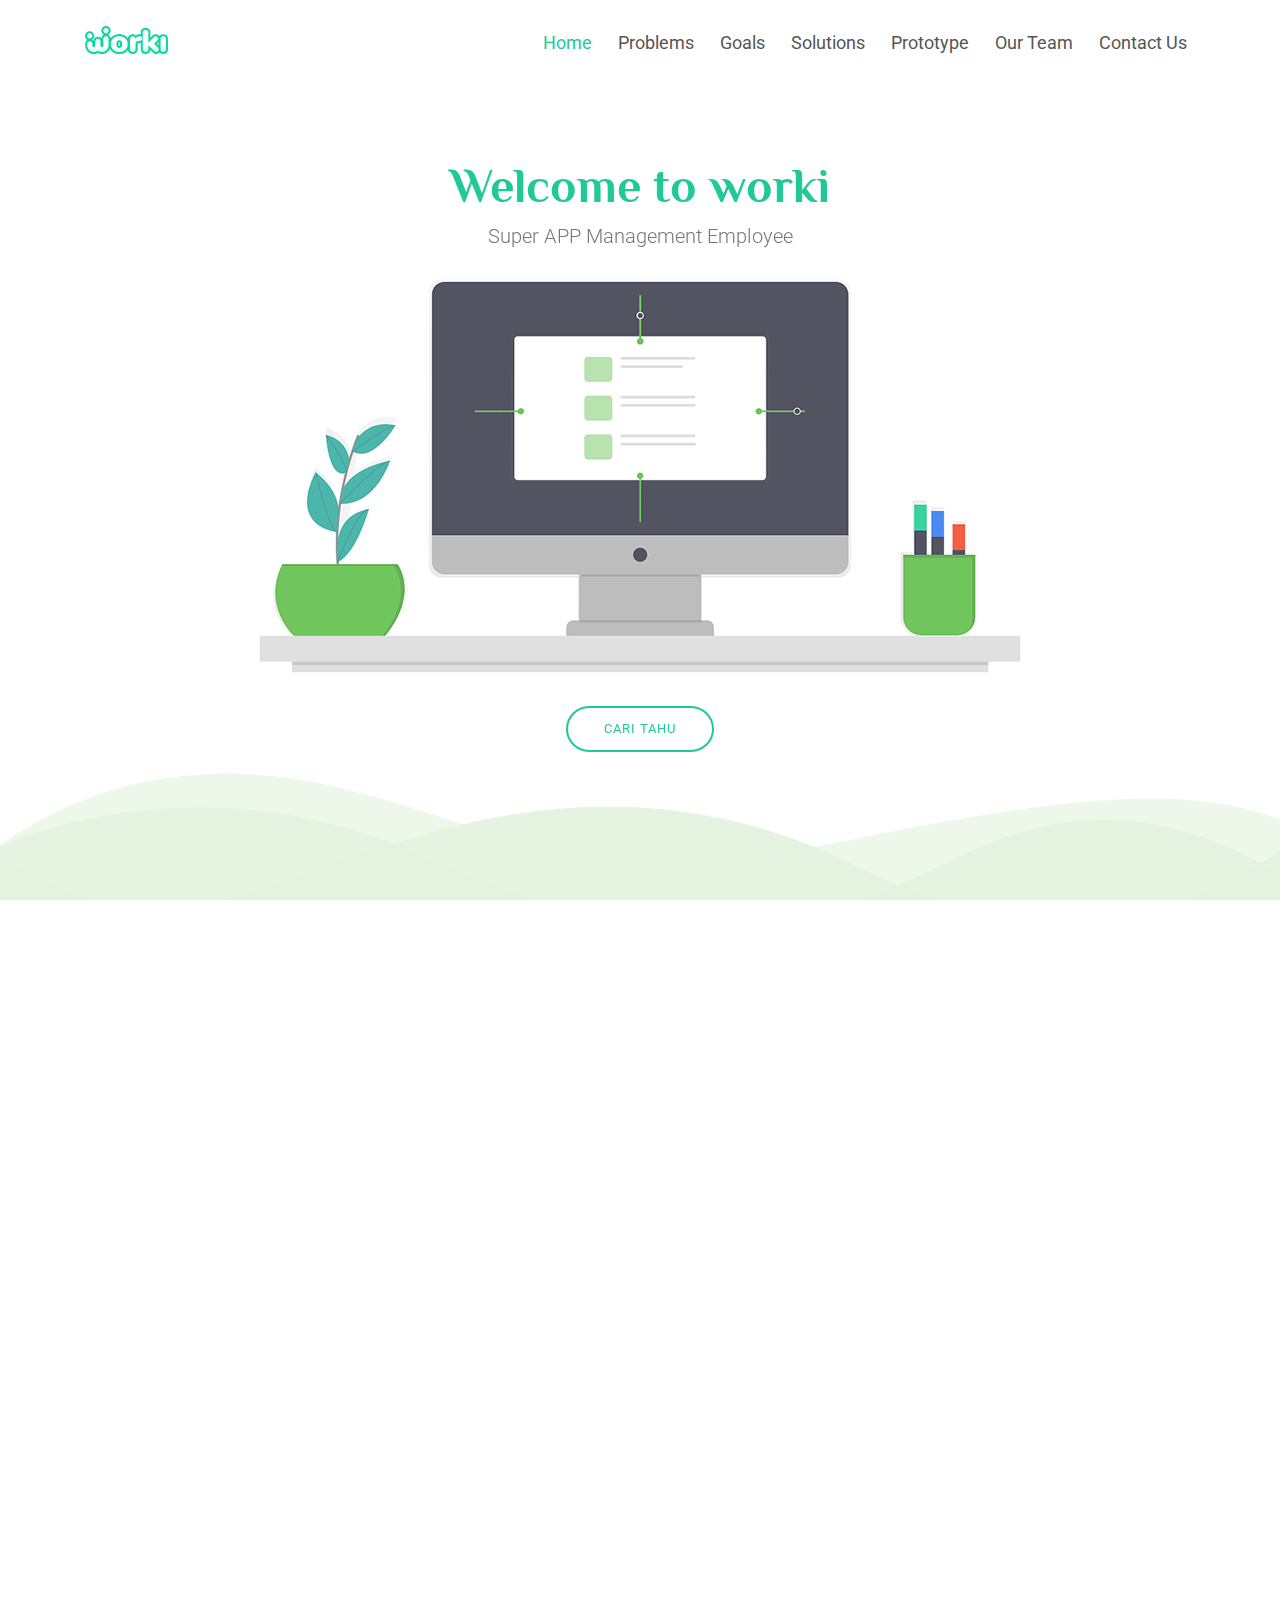
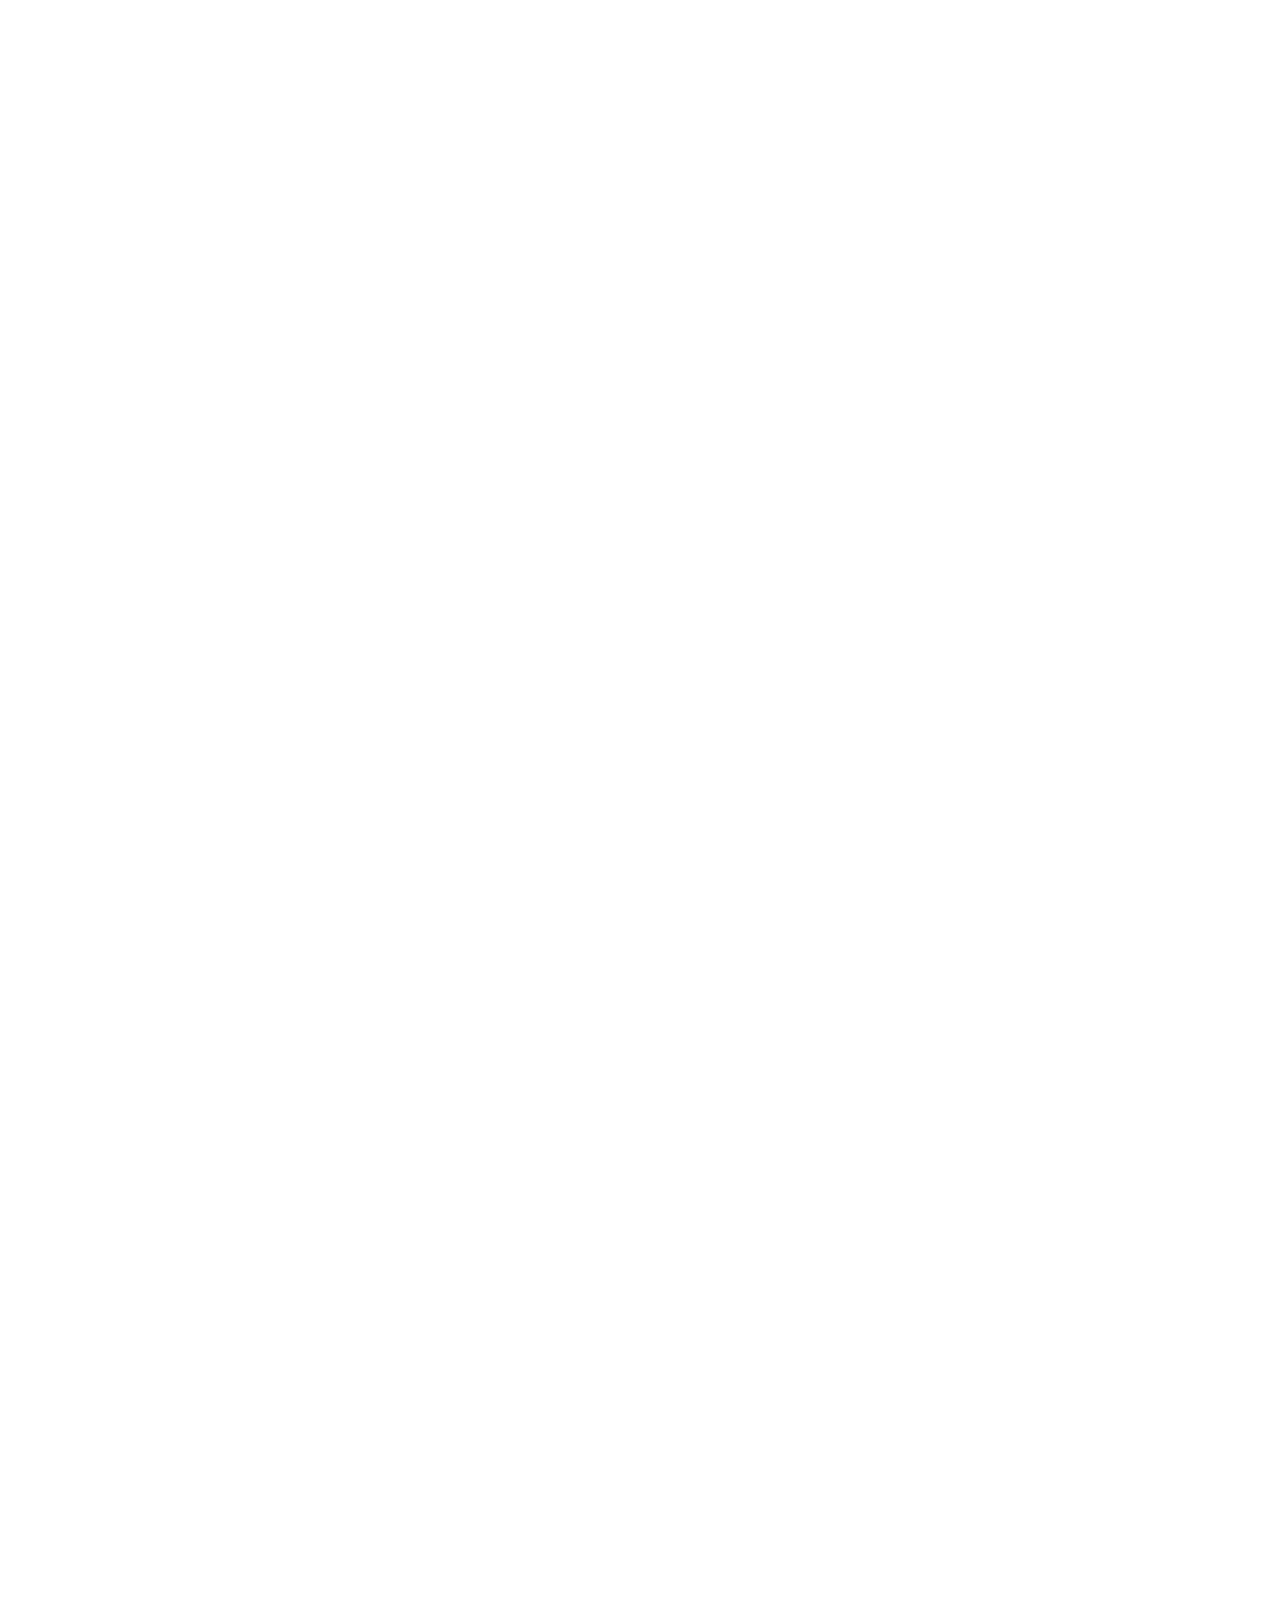
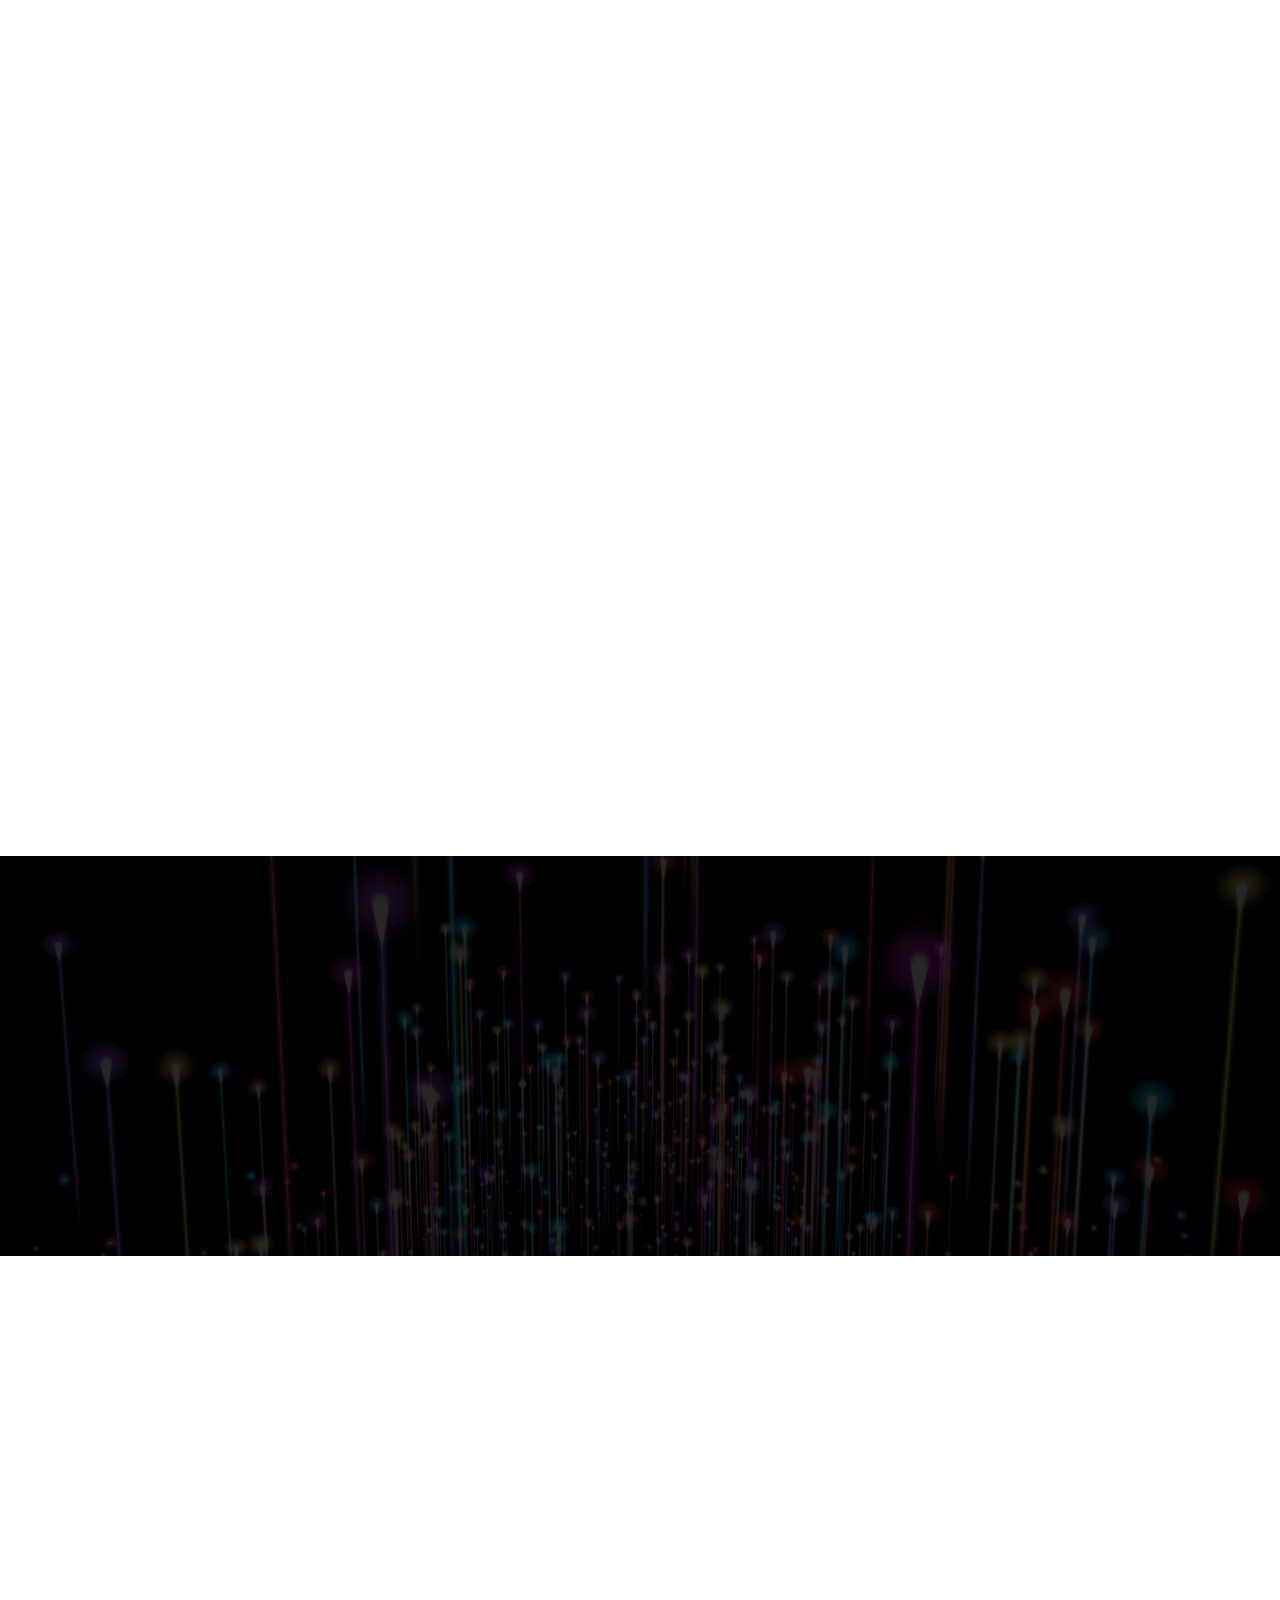
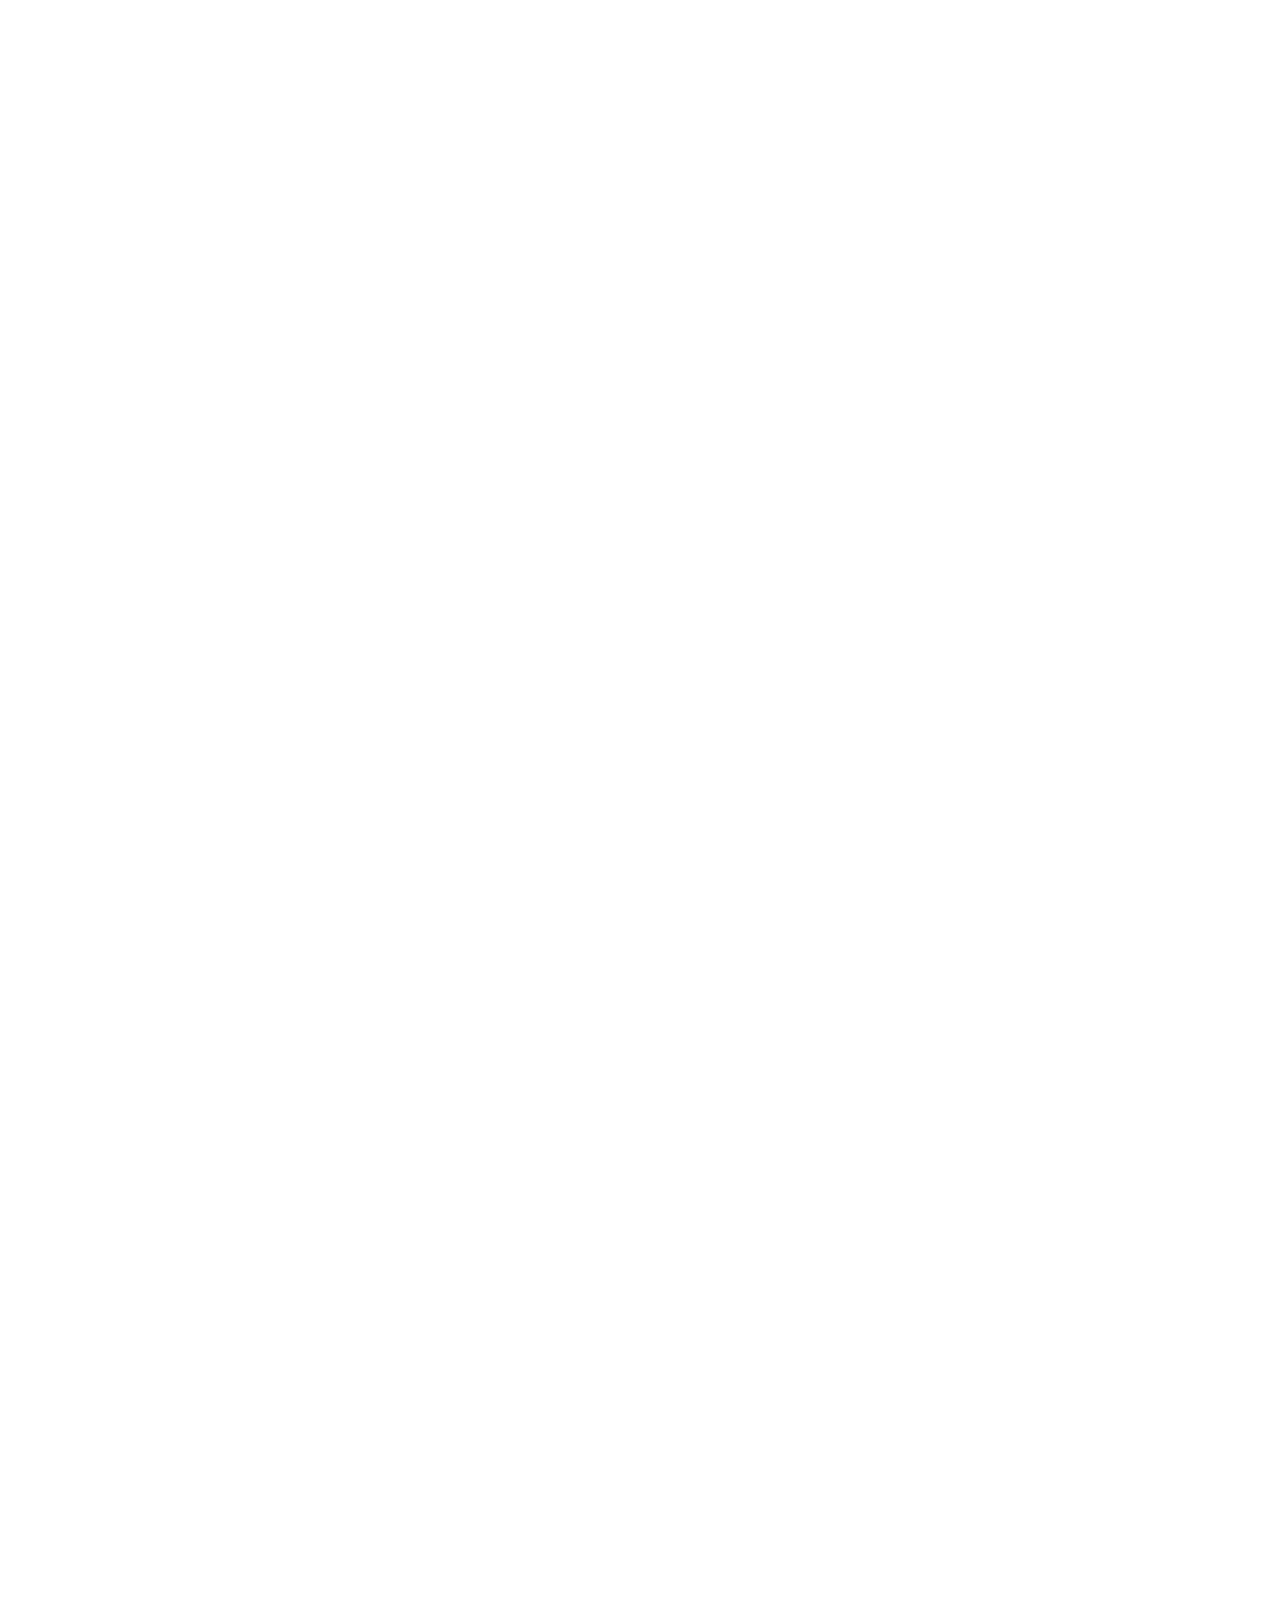
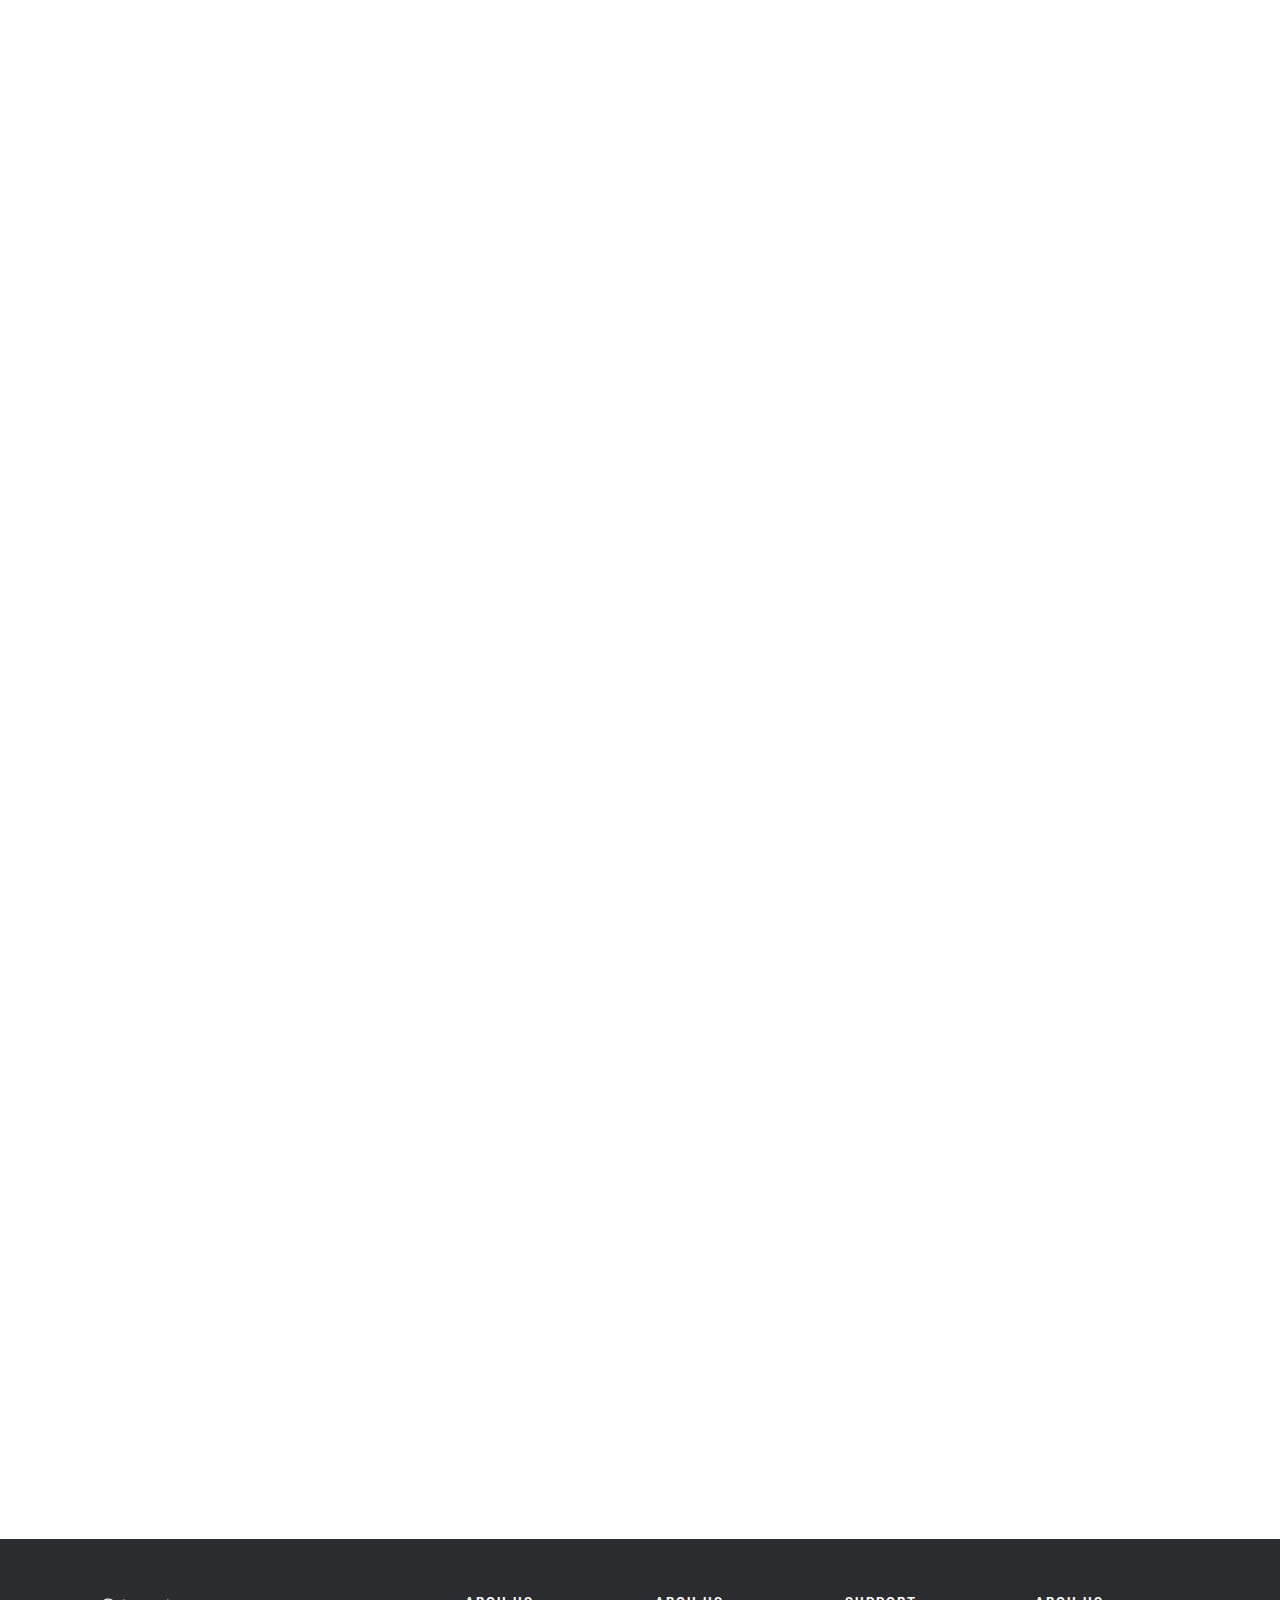
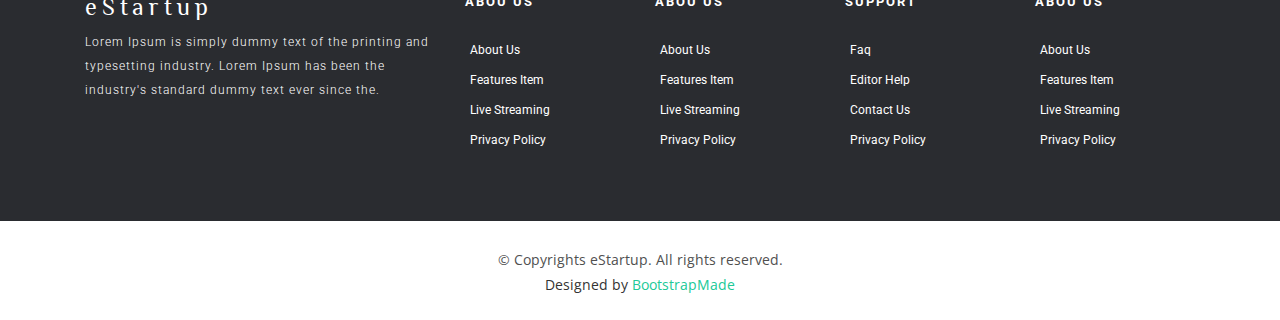
==== commit 286d6c39: "07 July 2021" ====
--- a/index.html
+++ b/index.html
@@ -41,29 +41,20 @@
     <div class="container">
 
       <div id="logo" class="pull-left">
-        <h1><a href="index.html"><span>e</span>Startup</a></h1>
+        <!-- <h1><a href="index.html">Worki</a></h1> -->
         <!-- Uncomment below if you prefer to use an image logo -->
-        <!-- <a href="index.html"><img src="assets/img/logo.png" alt="" title="" /></a>-->
+        <a href="index.html"><img src="assets/img/logo.png" alt="" title="" /></a>
       </div>
 
       <nav id="nav-menu-container">
         <ul class="nav-menu">
           <li class="menu-active"><a href="index.html">Home</a></li>
-          <li><a href="#about-us">About</a></li>
-          <li><a href="#features">Features</a></li>
-          <li><a href="#screenshots">Screenshots</a></li>
-          <li><a href="#team">Team</a></li>
-          <li><a href="#pricing">Pricing</a></li>
-          <li class="menu-has-children"><a href="">Drop Down</a>
-            <ul>
-              <li><a href="#">Drop Down 1</a></li>
-              <li><a href="#">Drop Down 3</a></li>
-              <li><a href="#">Drop Down 4</a></li>
-              <li><a href="#">Drop Down 5</a></li>
-            </ul>
-          </li>
-          <li><a href="#blog">Blog</a></li>
-          <li><a href="#contact">Contact</a></li>
+          <li><a href="#about-us">Problems</a></li>
+          <li><a href="#features">Goals</a></li>
+          <li><a href="#screenshots">Solutions</a></li>
+          <li><a href="#team">Prototype</a></li>
+          <li><a href="#pricing">Our Team</a></li>
+          <li><a href="#blog">Contact Us</a></li>
         </ul>
       </nav><!-- #nav-menu-container -->
     </div>
@@ -72,15 +63,15 @@
   <!-- ======= Hero Section ======= -->
   <section id="hero">
     <div class="hero-container" data-aos="fade-in">
-      <h1>Welcome to eStartup</h1>
-      <h2>Elegant Bootstrap Template for Startups, Apps &amp; more...</h2>
+      <h1>Welcome to worki</h1>
+      <h2>Super APP Management Employee</h2>
       <img src="assets/img/hero-img.png" alt="Hero Imgs" data-aos="zoom-out" data-aos-delay="100">
-      <a href="#get-started" class="btn-get-started scrollto">Get Started</a>
-      <div class="btns">
+      <a href="#get-started" class="btn-get-started scrollto">Cari Tahu</a>
+      <!-- <div class="btns">
         <a href="#"><i class="fa fa-apple fa-3x"></i> App Store</a>
         <a href="#"><i class="fa fa-play fa-3x"></i> Google Play</a>
         <a href="#"><i class="fa fa-windows fa-3x"></i> windows</a>
-      </div>
+      </div> -->
     </div>
   </section><!-- End Hero Section -->
 
@@ -92,7 +83,7 @@
       <div class="container" data-aos="fade-up">
         <div class="section-title text-center">
 
-          <h2>simple systeme fordiscount </h2>
+          <h2>Tentang worki </h2>
           <p class="separator">Integer cursus bibendum augue ac cursus .</p>
 
         </div>
--- a/assets/css/style.css
+++ b/assets/css/style.css
@@ -41,7 +41,7 @@
 a {
   letter-spacing: 2px;
   text-decoration: none;
-  color: #71c55d;
+  color: #20c997;
 }
 
 a:hover {
@@ -110,7 +110,7 @@
 .back-to-top {
   position: fixed;
   display: none;
-  background: #71c55d;
+  background: #20c997;
   line-height: 1;
   color: #fff;
   padding: 7px 12px 13px 12px;
@@ -128,7 +128,7 @@
 }
 
 .back-to-top:focus {
-  background: #71c55d;
+  background: #20c997;
   color: #fff;
   outline: none;
 }
@@ -173,12 +173,13 @@
 }
 
 #header #logo h1 a span {
-  color: #71c55d;
+  color: #20c997;
 }
 
 #header #logo img {
   padding: 0;
   margin: 0;
+  height: 28px;
 }
 
 #header.header-scrolled {
@@ -224,7 +225,7 @@
   font-weight: 700;
   line-height: 56px;
   font-family: "Philosopher", sans-serif;
-  color: #71c55d;
+  color: #20c997;
 }
 
 @media (max-width: 768px) {
@@ -266,19 +267,19 @@
   border-radius: 50px;
   transition: 0.5s;
   margin-bottom: 30px;
-  border: 2px solid #71c55d;
+  border: 2px solid #20c997;
   background: #fff;
-  color: #71c55d;
+  color: #20c997;
   text-decoration: none;
 }
 
 #hero .btn-get-started:hover {
-  background: #71c55d;
+  background: #20c997  ;
   color: #fff;
 }
 
 #hero .btns a {
-  color: #555;
+  color: #20c997  ;
   font-size: 11px;
   font-weight: 600;
   text-transform: uppercase;
@@ -294,7 +295,7 @@
 }
 
 #hero .btns a:hover {
-  color: #71c55d;
+  color: #20c997;
 }
 
 /*--------------------------------------------------------------
@@ -305,6 +306,7 @@
   margin: 0;
   padding: 0;
   list-style: none;
+  height: auto;
 }
 
 .nav-menu ul {
@@ -377,14 +379,14 @@
   color: #555;
   font-family: "Roboto", sans-serif;
   font-weight: 400;
-  font-size: 14px;
+  font-size: 18px;
   outline: none;
   letter-spacing: 0;
   transition: 0.3s;
 }
 
 .nav-menu li:hover > a, .nav-menu > .menu-active > a {
-  color: #71c55d;
+  color: #20c997;
 }
 
 .nav-menu > li {
@@ -412,7 +414,7 @@
 }
 
 .nav-menu ul li:hover > a {
-  color: #71c55d;
+  color: #20c997;
 }
 
 .nav-menu ul ul {
@@ -501,11 +503,11 @@
 }
 
 #mobile-nav ul .menu-has-children i.fa-chevron-up {
-  color: #71c55d;
+  color: #20c997;
 }
 
 #mobile-nav ul .menu-active a {
-  color: #71c55d;
+  color: #20c997;
 }
 
 #mobile-body-overly {
@@ -690,7 +692,7 @@
 }
 
 #get-started .feature-block a:hover {
-  color: #71c55d;
+  color: #20c997;
 }
 
 /* About Us Section
@@ -781,7 +783,7 @@
 }
 
 .owl-theme .owl-dots .owl-dot.active span, .owl-theme .owl-dots .owl-dot:hover span {
-  background: #71c55d;
+  background: #20c997;
 }
 
 .owl-theme .owl-dots .owl-dot span {
@@ -806,7 +808,7 @@
 #video .overlay .play-btn {
   width: 94px;
   height: 94px;
-  background: radial-gradient(#71c55d 50%, rgba(113, 197, 93, 0.15) 52%);
+  background: radial-gradient(#20c997 50%, rgba(113, 197, 93, 0.15) 52%);
   border-radius: 50%;
   display: block;
   margin: 153px auto 0;
@@ -853,7 +855,7 @@
 }
 
 #video .overlay .play-btn:hover::after {
-  border-left: 15px solid #71c55d;
+  border-left: 15px solid #20c997;
   transform: scale(20);
 }
 
@@ -960,7 +962,7 @@
 }
 
 #team .team-block .team-content ul li a .fa:hover {
-  color: #71c55d;
+  color: #20c997;
 }
 
 #team .team-block .team-content ul > span {
@@ -985,7 +987,7 @@
 }
 
 #testimonials .testimonials-content::before {
-  color: #71c55d;
+  color: #20c997;
   content: "";
   display: inline-block;
   font: 70px/1 FontAwesome;
@@ -1029,7 +1031,7 @@
 }
 
 #testimonials .btm-btm .active {
-  background: #71c55d;
+  background: #20c997;
 }
 
 .carousel-indicators {
@@ -1101,7 +1103,7 @@
 }
 
 #pricing .block-pricing .table .table_btn a {
-  background: #71c55d;
+  background: #20c997;
   color: #fff;
   margin: 0;
   display: inline-block;
@@ -1152,7 +1154,7 @@
 }
 
 #blog .block-blog .content-blog h4 a:hover {
-  color: #71c55d;
+  color: #20c997;
 }
 
 #blog .block-blog .content-blog > span {
@@ -1171,7 +1173,7 @@
 }
 
 #blog .block-blog .content-blog a.readmore:hover {
-  color: #71c55d;
+  color: #20c997;
 }
 
 /* Newsletter Section
@@ -1208,13 +1210,13 @@
 }
 
 #newsletter .form-control:focus {
-  border-color: #71c55d;
+  border-color: #20c997;
   box-shadow: none;
   outline: 0 none;
 }
 
 #newsletter .btn {
-  background: #71c55d;
+  background: #20c997;
   border: 0;
   border-radius: 0;
   height: 50px;
@@ -1243,7 +1245,7 @@
 }
 
 #newsletter ul li {
-  background: #71c55d;
+  background: #20c997;
   border-radius: 50px;
   float: left;
   height: 35px;
@@ -1274,7 +1276,7 @@
 
 #contact .info i {
   font-size: 32px;
-  color: #71c55d;
+  color: #20c997;
   float: left;
 }
 
@@ -1296,7 +1298,7 @@
 #contact .social-links a {
   font-size: 18px;
   display: inline-block;
-  background: #71c55d;
+  background: #20c997;
   color: #fff;
   line-height: 1;
   padding: 6px 0 8px 0;
@@ -1369,7 +1371,7 @@
 }
 
 #contact .php-email-form input::focus, #contact .php-email-form textarea::focus {
-  background-color: #71c55d;
+  background-color: #20c997;
 }
 
 #contact .php-email-form input {
@@ -1381,7 +1383,7 @@
 }
 
 #contact .php-email-form button[type="submit"] {
-  background: #71c55d;
+  background: #20c997;
   border: 0;
   padding: 10px 24px;
   color: #fff;
@@ -1468,5 +1470,5 @@
 
 .footer .copyrights p a, .footer .copyrights .credits a {
   letter-spacing: 0;
-  color: #71c55d;
-}
+  color: #20c997;
+}
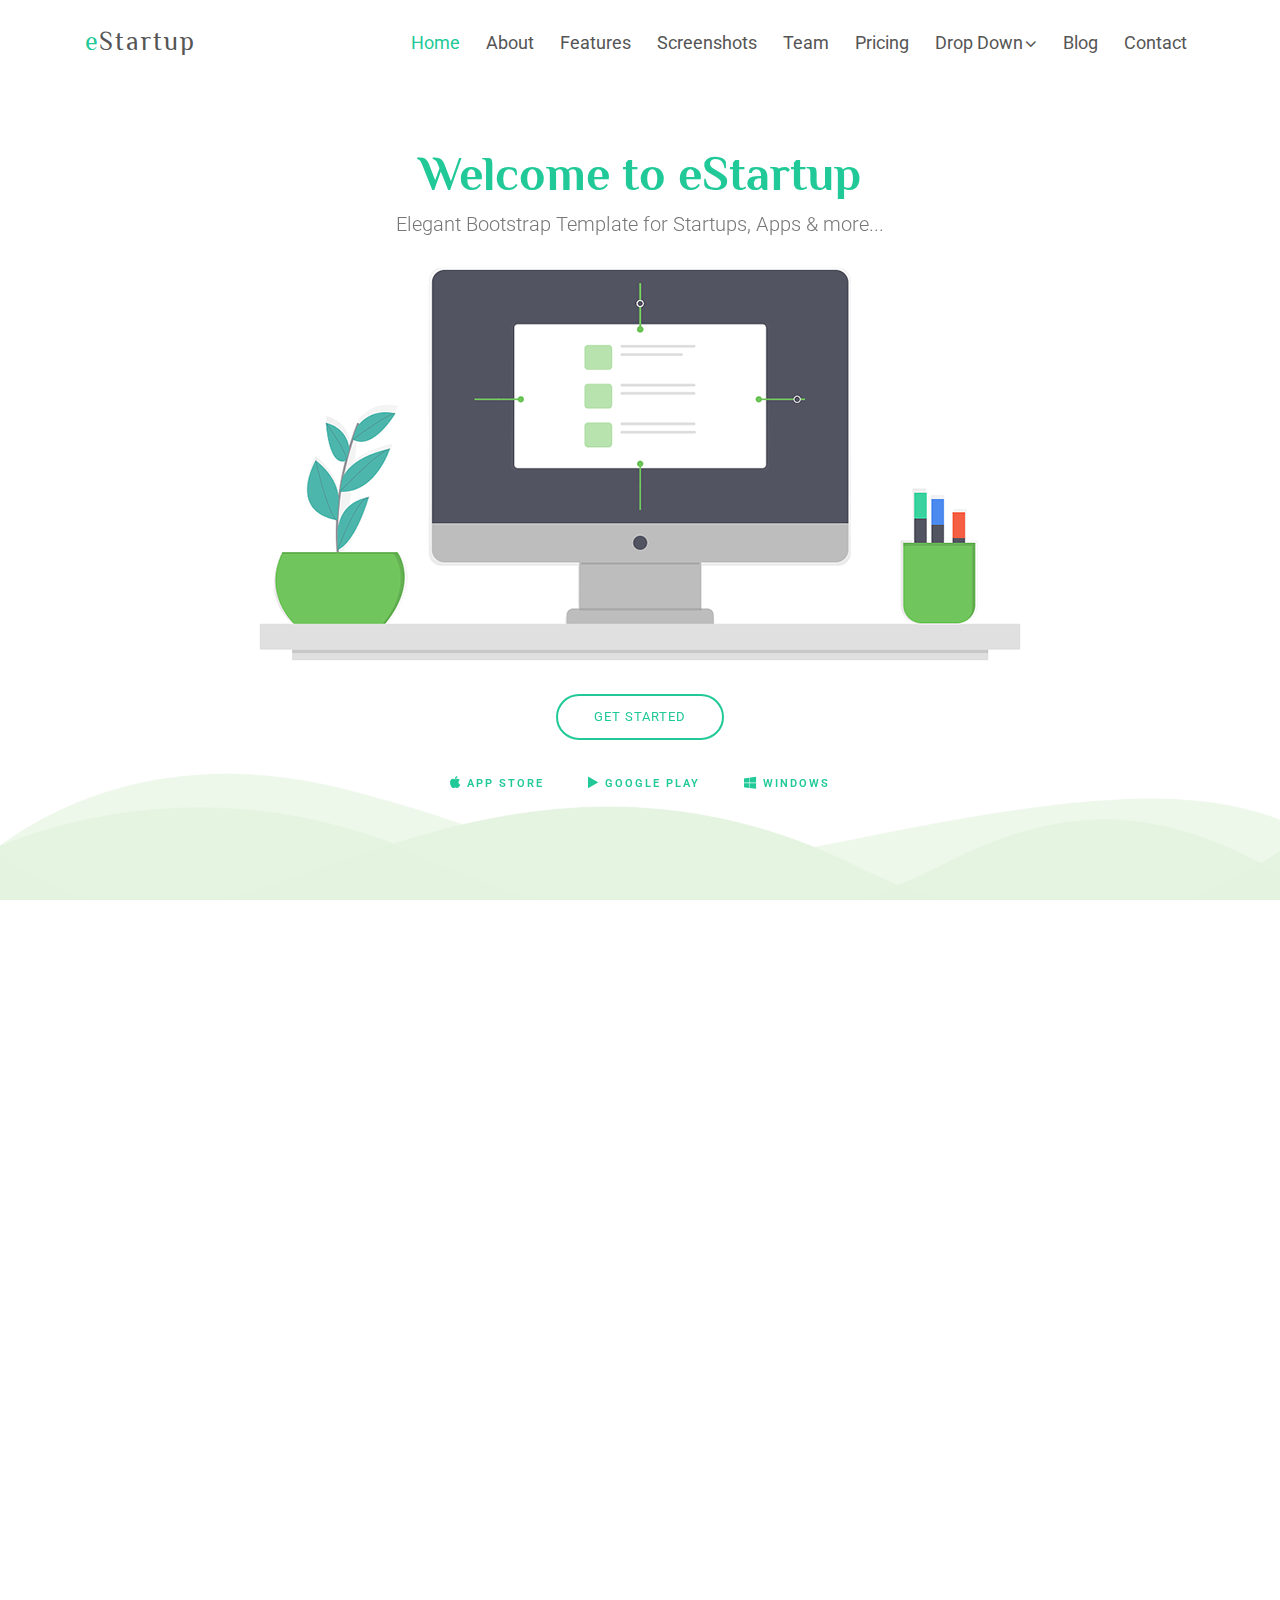
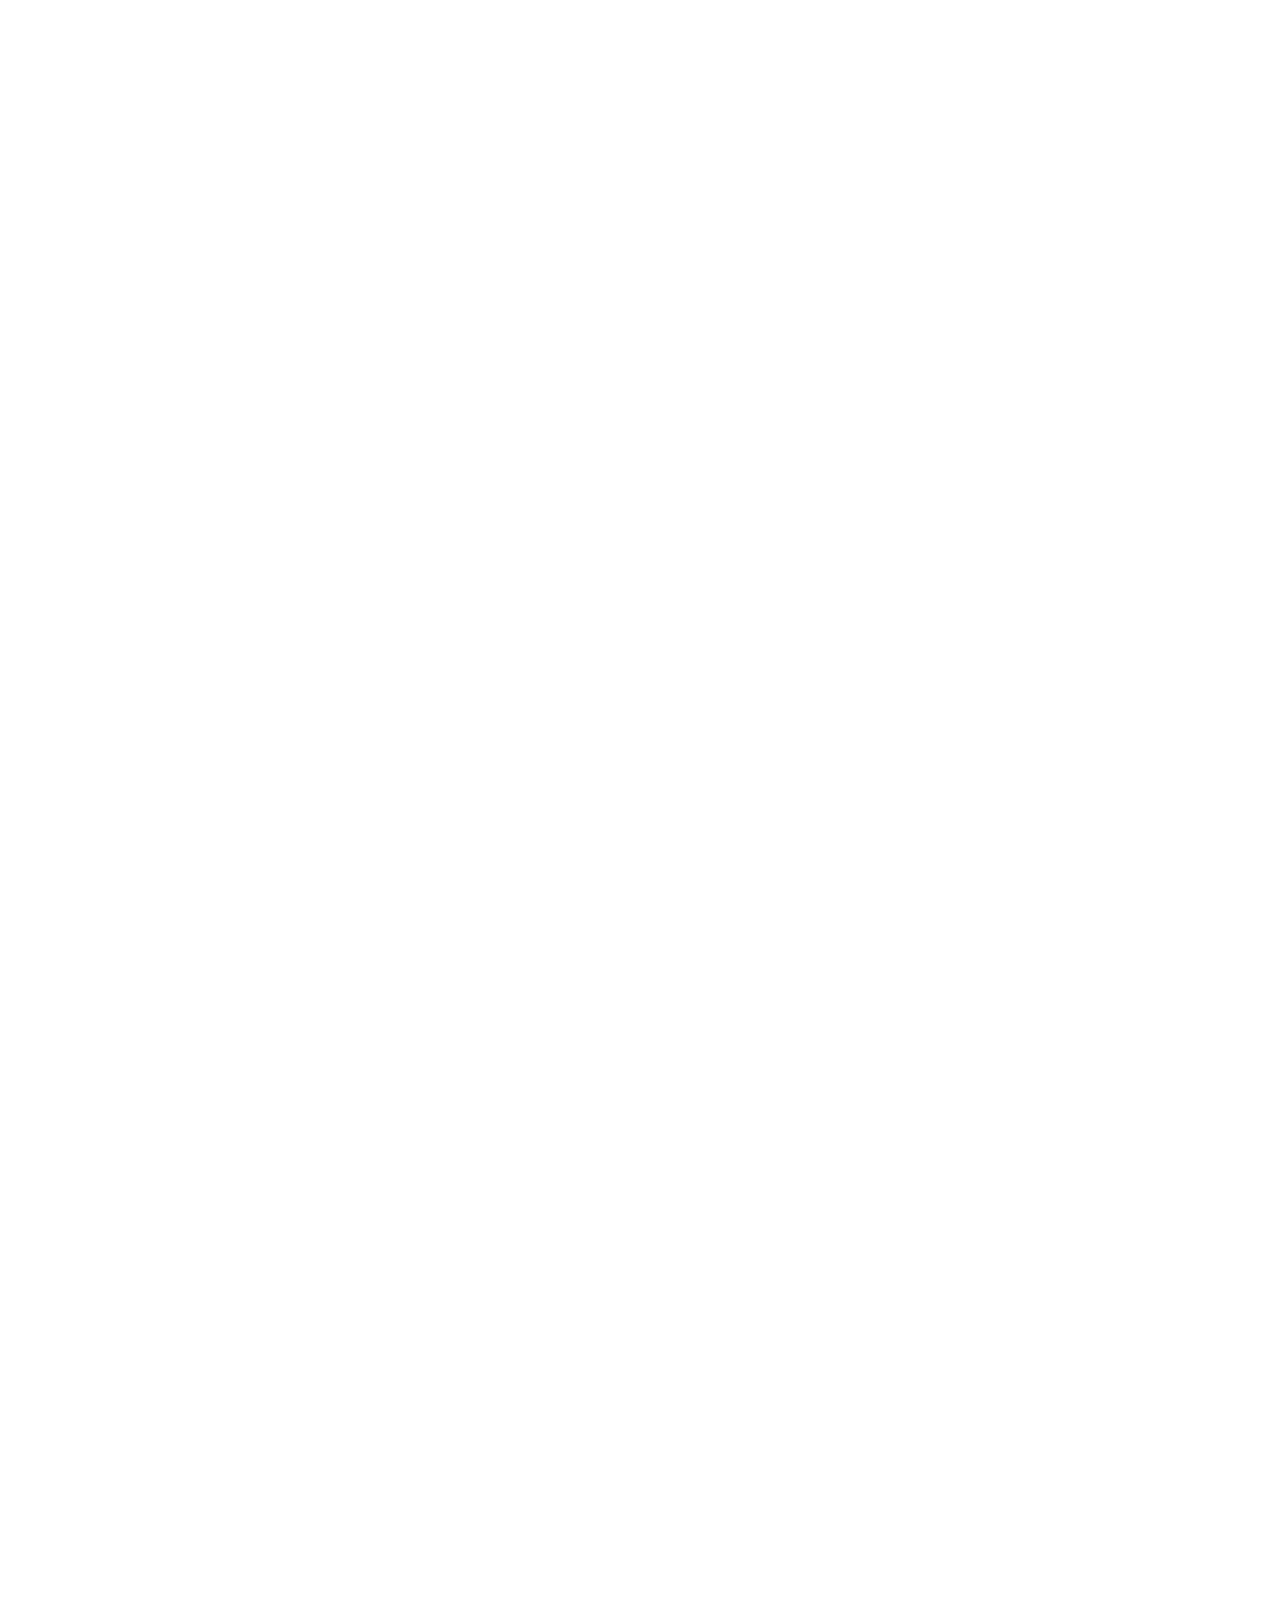
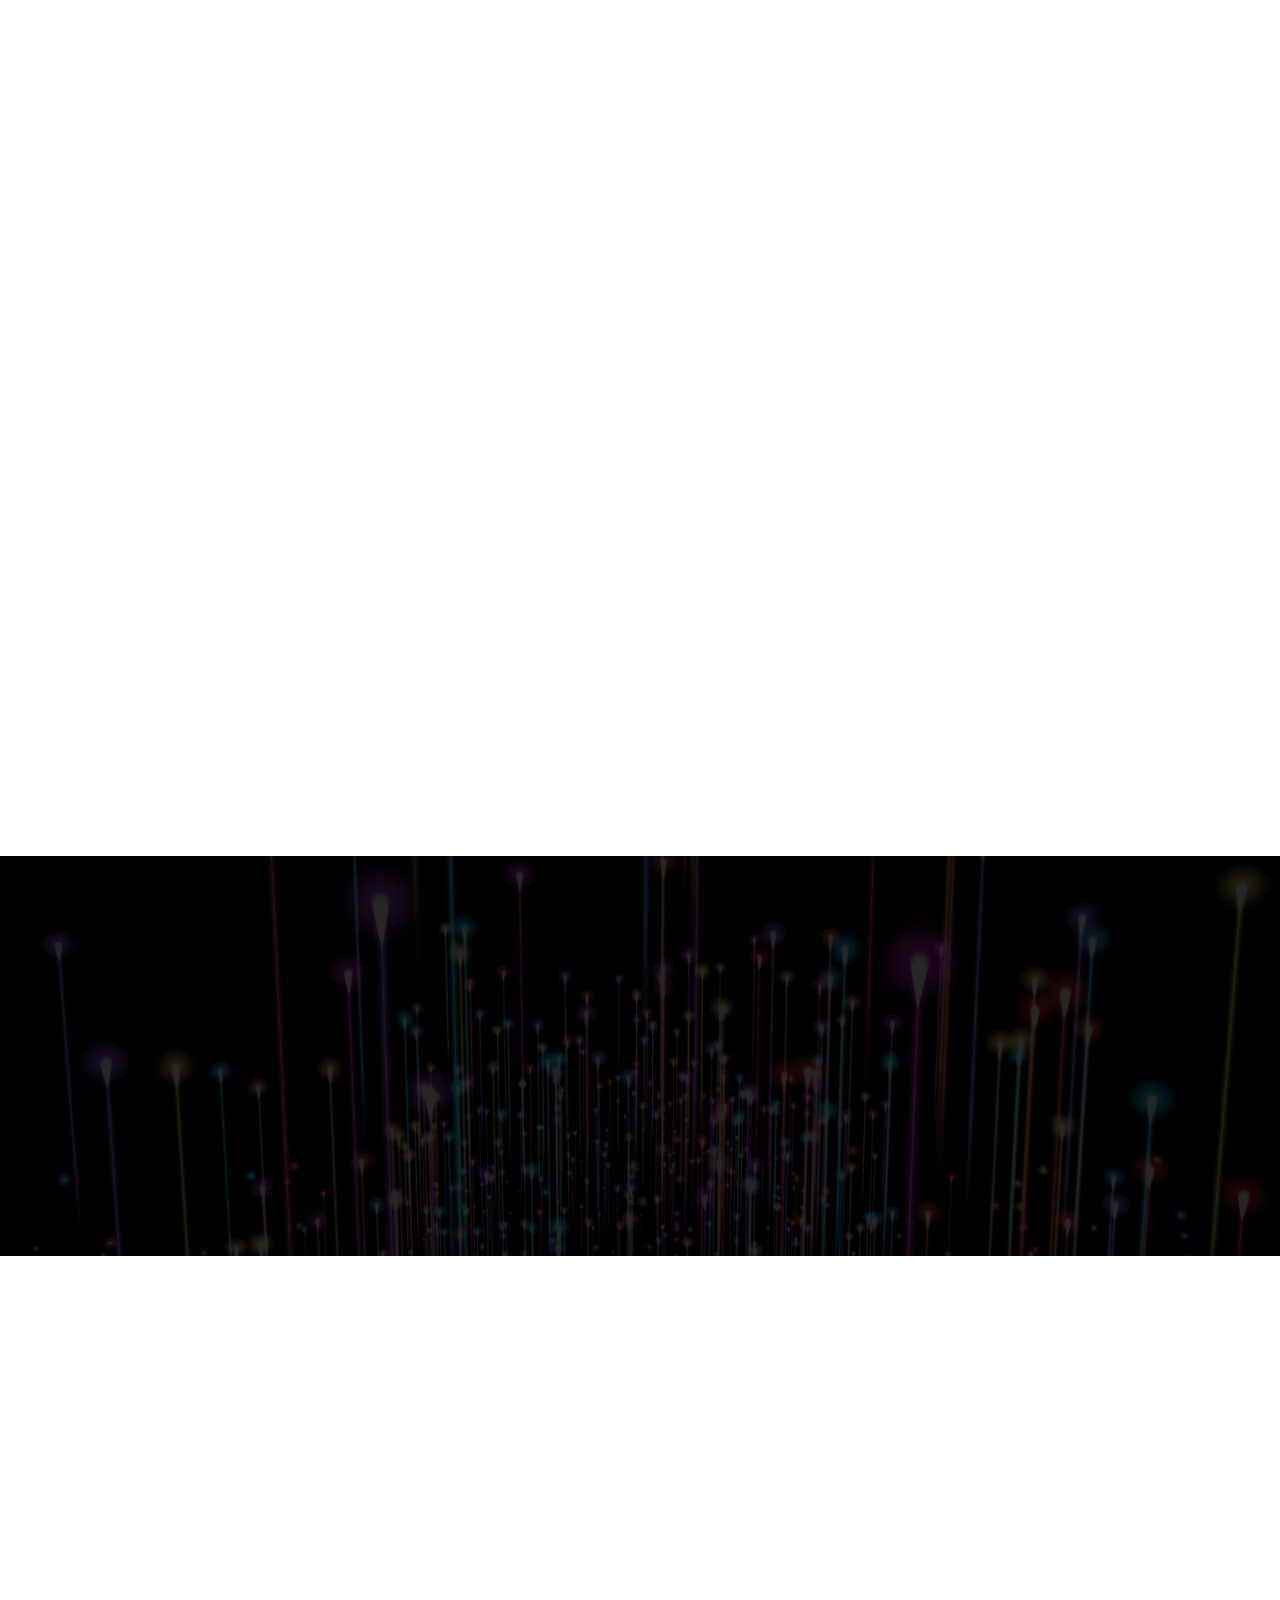
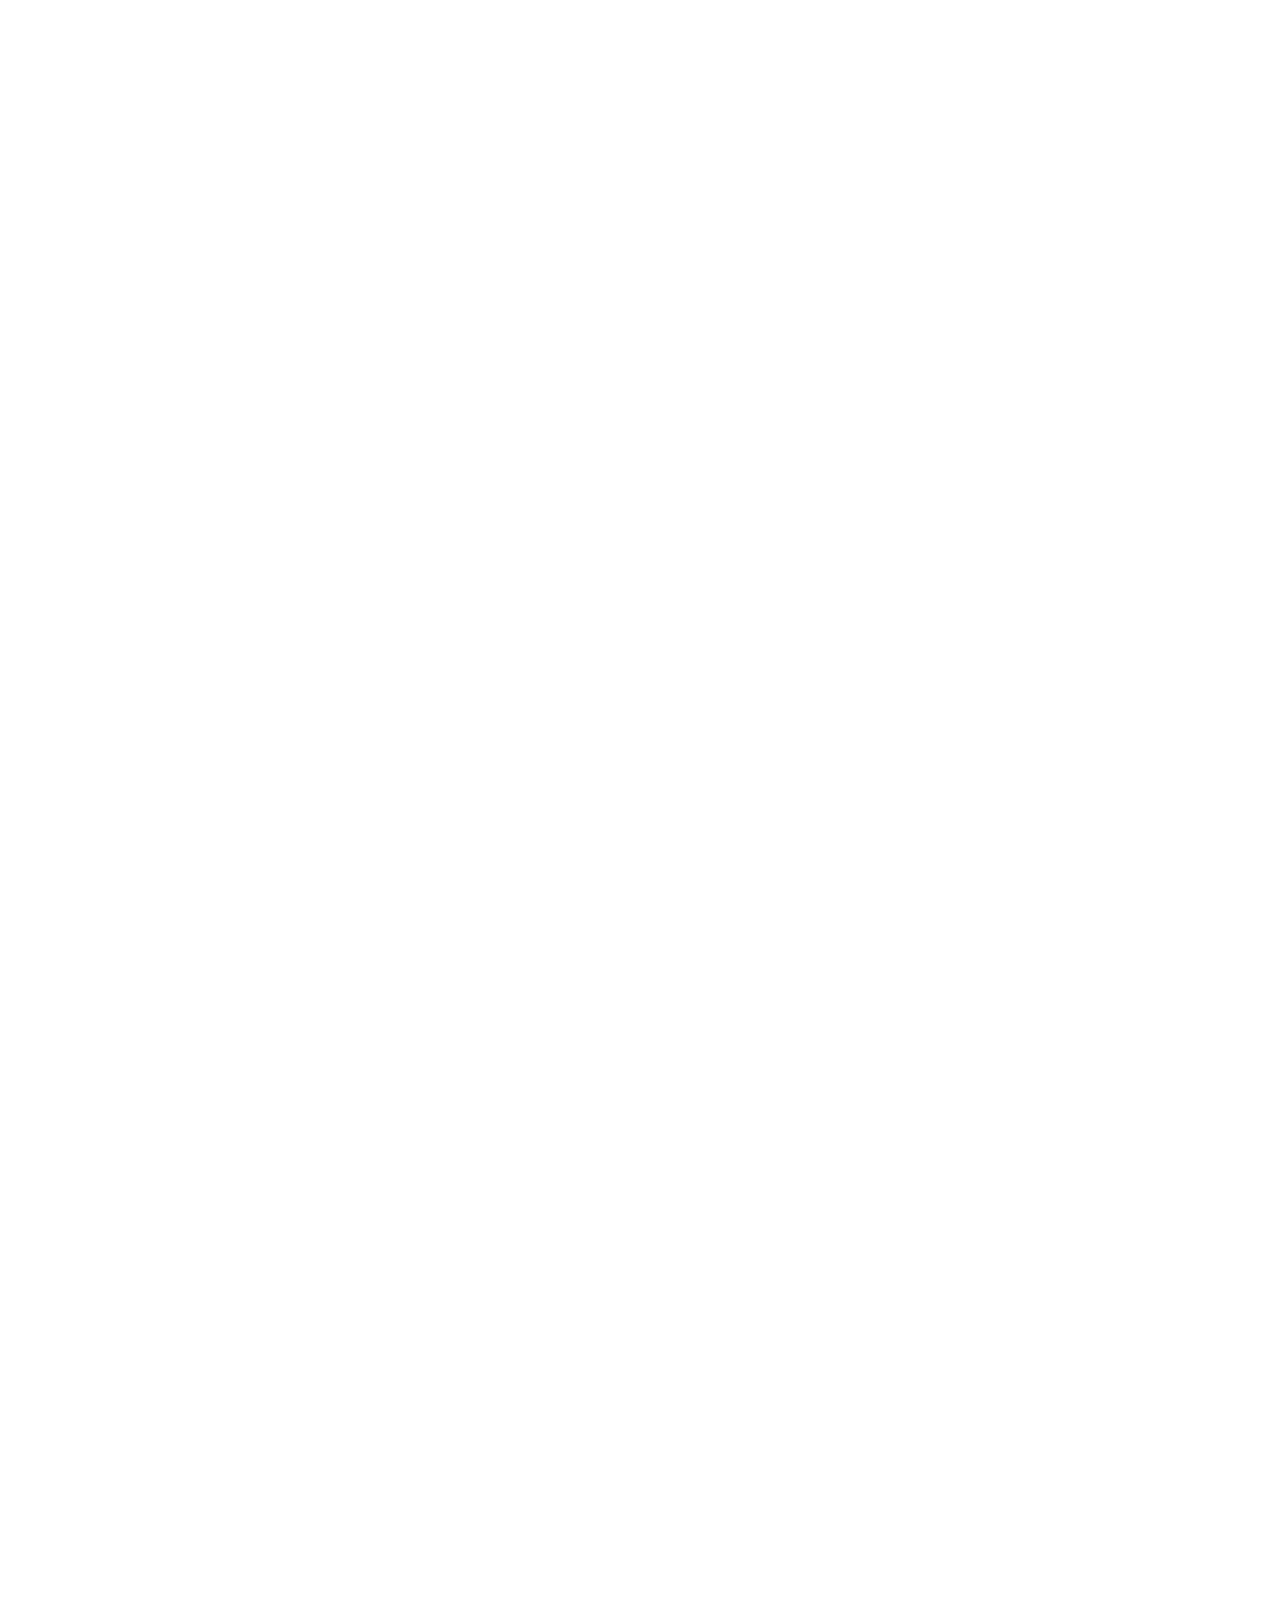
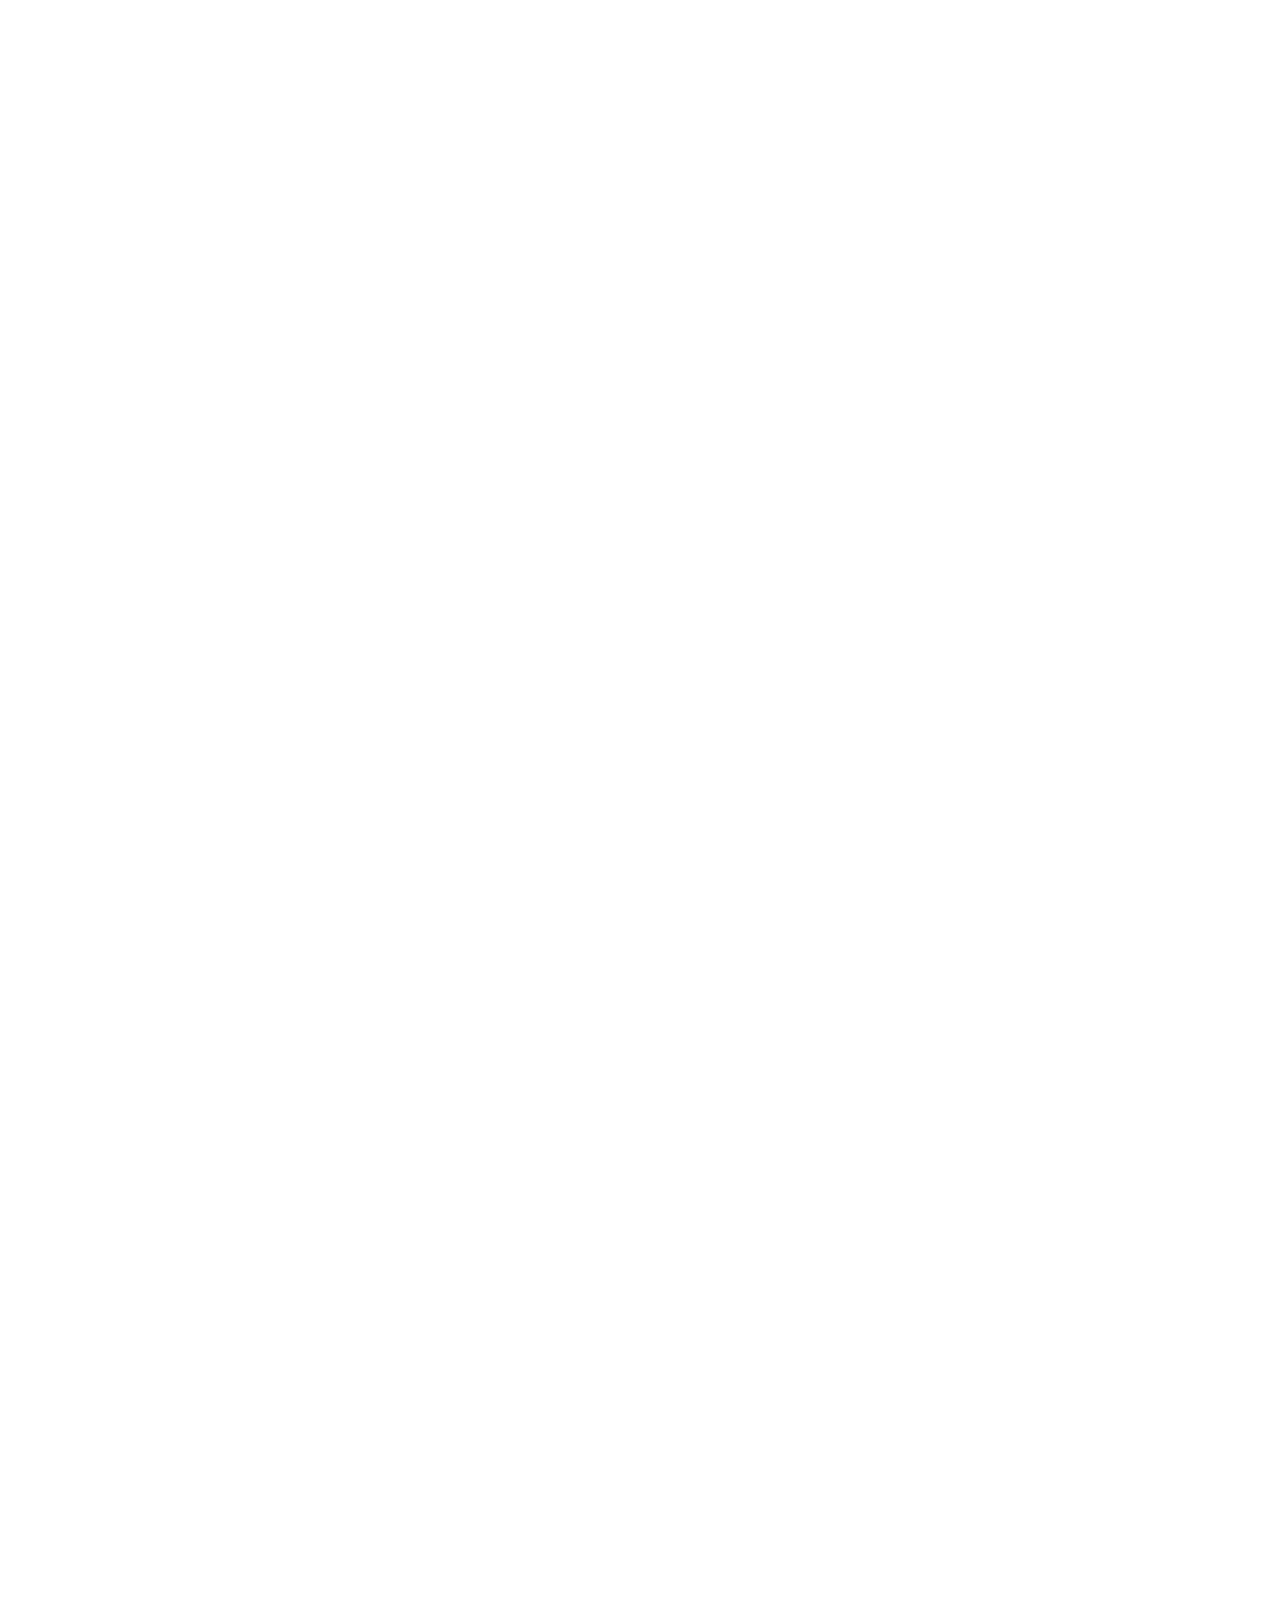
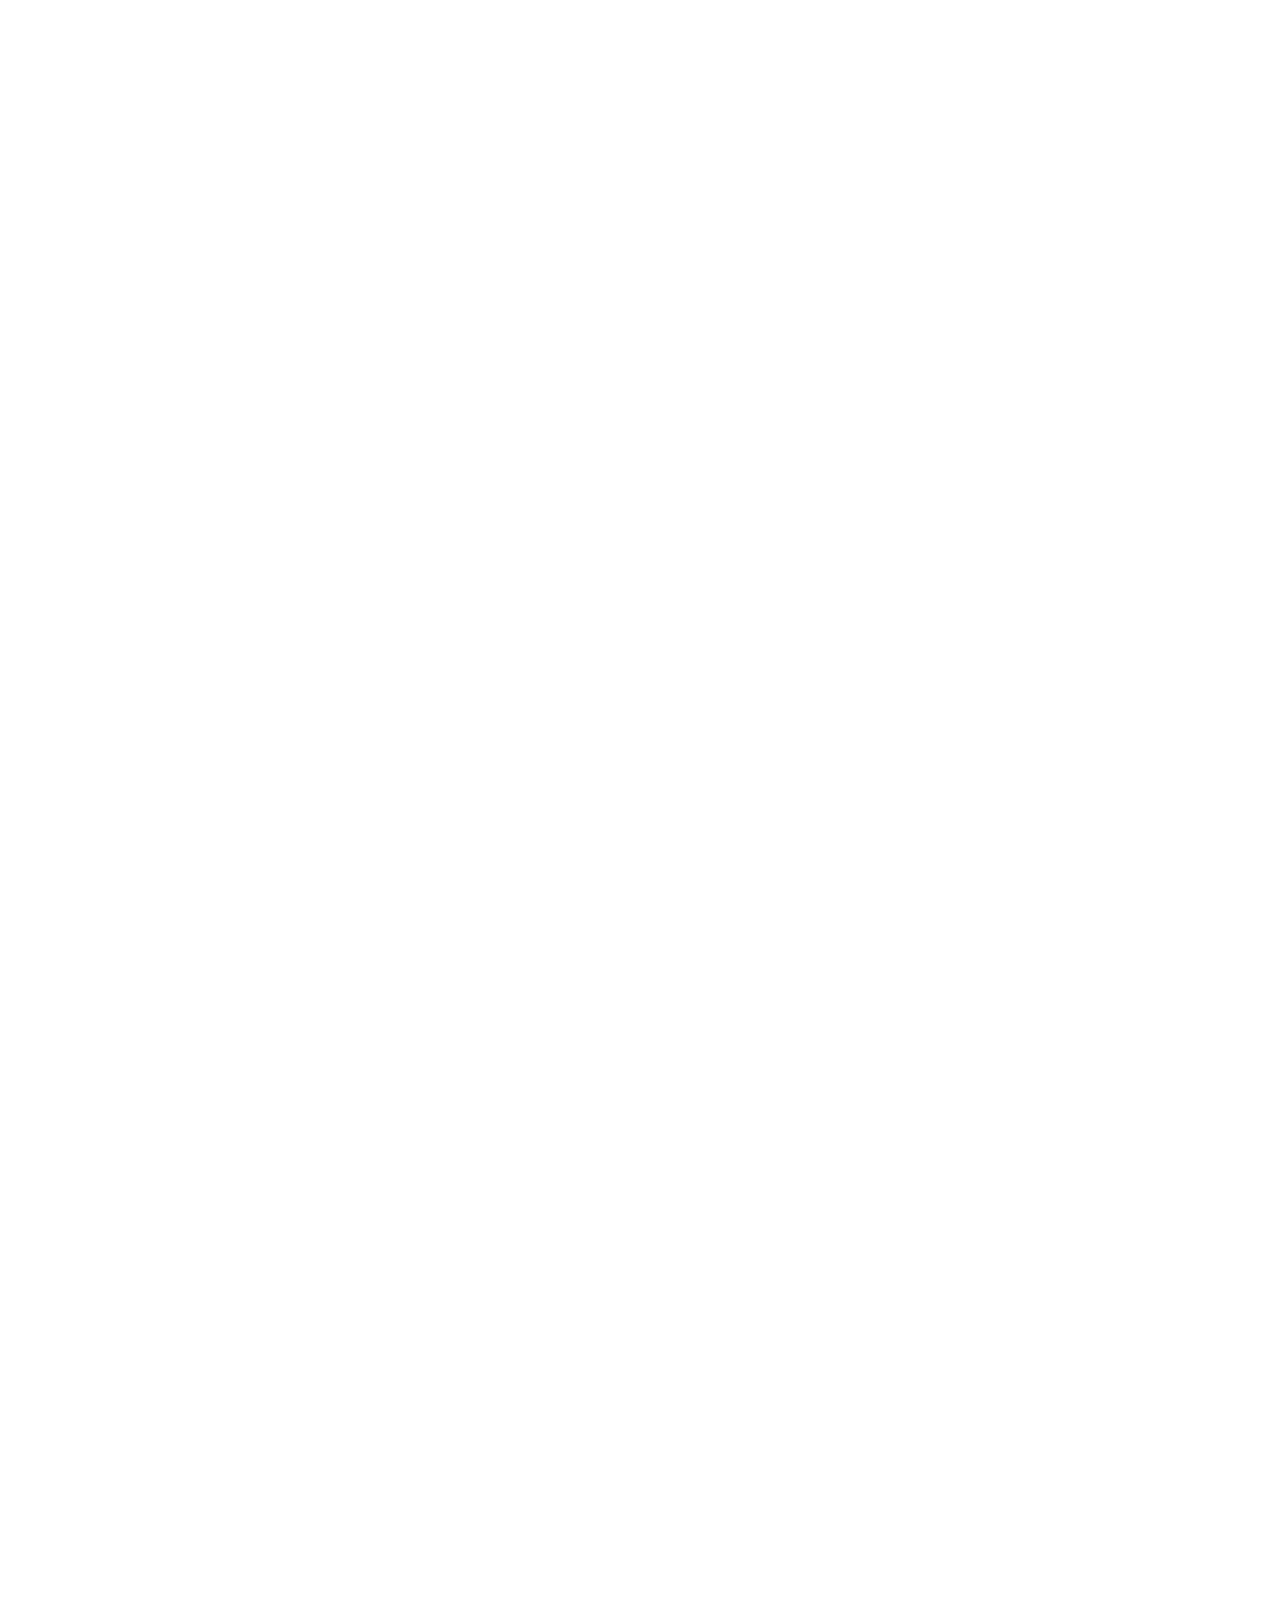
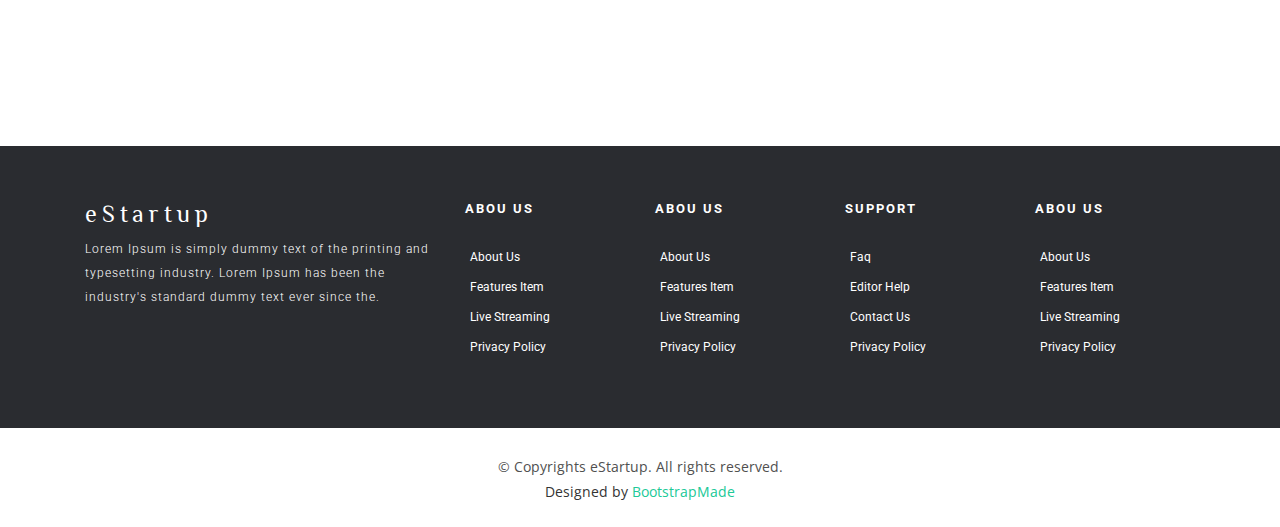
==== commit e6790212: "Update index.html" ====
--- a/index.html
+++ b/index.html
@@ -41,20 +41,29 @@
     <div class="container">
 
       <div id="logo" class="pull-left">
-        <!-- <h1><a href="index.html">Worki</a></h1> -->
+        <h1><a href="index.html"><span>e</span>Startup</a></h1>
         <!-- Uncomment below if you prefer to use an image logo -->
-        <a href="index.html"><img src="assets/img/logo.png" alt="" title="" /></a>
+        <!-- <a href="index.html"><img src="assets/img/logo.png" alt="" title="" /></a>-->
       </div>
 
       <nav id="nav-menu-container">
         <ul class="nav-menu">
           <li class="menu-active"><a href="index.html">Home</a></li>
-          <li><a href="#about-us">Problems</a></li>
-          <li><a href="#features">Goals</a></li>
-          <li><a href="#screenshots">Solutions</a></li>
-          <li><a href="#team">Prototype</a></li>
-          <li><a href="#pricing">Our Team</a></li>
-          <li><a href="#blog">Contact Us</a></li>
+          <li><a href="#about-us">About</a></li>
+          <li><a href="#features">Features</a></li>
+          <li><a href="#screenshots">Screenshots</a></li>
+          <li><a href="#team">Team</a></li>
+          <li><a href="#pricing">Pricing</a></li>
+          <li class="menu-has-children"><a href="">Drop Down</a>
+            <ul>
+              <li><a href="#">Drop Down 1</a></li>
+              <li><a href="#">Drop Down 3</a></li>
+              <li><a href="#">Drop Down 4</a></li>
+              <li><a href="#">Drop Down 5</a></li>
+            </ul>
+          </li>
+          <li><a href="#blog">Blog</a></li>
+          <li><a href="#contact">Contact</a></li>
         </ul>
       </nav><!-- #nav-menu-container -->
     </div>
@@ -63,15 +72,15 @@
   <!-- ======= Hero Section ======= -->
   <section id="hero">
     <div class="hero-container" data-aos="fade-in">
-      <h1>Welcome to worki</h1>
-      <h2>Super APP Management Employee</h2>
+      <h1>Welcome to eStartup</h1>
+      <h2>Elegant Bootstrap Template for Startups, Apps &amp; more...</h2>
       <img src="assets/img/hero-img.png" alt="Hero Imgs" data-aos="zoom-out" data-aos-delay="100">
-      <a href="#get-started" class="btn-get-started scrollto">Cari Tahu</a>
-      <!-- <div class="btns">
+      <a href="#get-started" class="btn-get-started scrollto">Get Started</a>
+      <div class="btns">
         <a href="#"><i class="fa fa-apple fa-3x"></i> App Store</a>
         <a href="#"><i class="fa fa-play fa-3x"></i> Google Play</a>
         <a href="#"><i class="fa fa-windows fa-3x"></i> windows</a>
-      </div> -->
+      </div>
     </div>
   </section><!-- End Hero Section -->
 
@@ -83,7 +92,7 @@
       <div class="container" data-aos="fade-up">
         <div class="section-title text-center">
 
-          <h2>Tentang worki </h2>
+          <h2>simple systeme fordiscount </h2>
           <p class="separator">Integer cursus bibendum augue ac cursus .</p>
 
         </div>
@@ -588,6 +597,10 @@
       </div>
     </section><!-- End Newsletter Section -->
 
+    <section>
+      <iframe src="https://marvelapp.com/prototype/a2eg311?emb=1&iosapp=false&frameless=false" width="2880" height="1800" allowTransparency="true" frameborder="0" style="-webkit-clip-path: inset(2px 2px); clip-path: inset(2px 2px);"></iframe>
+    </section>
+
     <!-- ======= Contact Section ======= -->
     <section id="contact" class="padd-section">
 
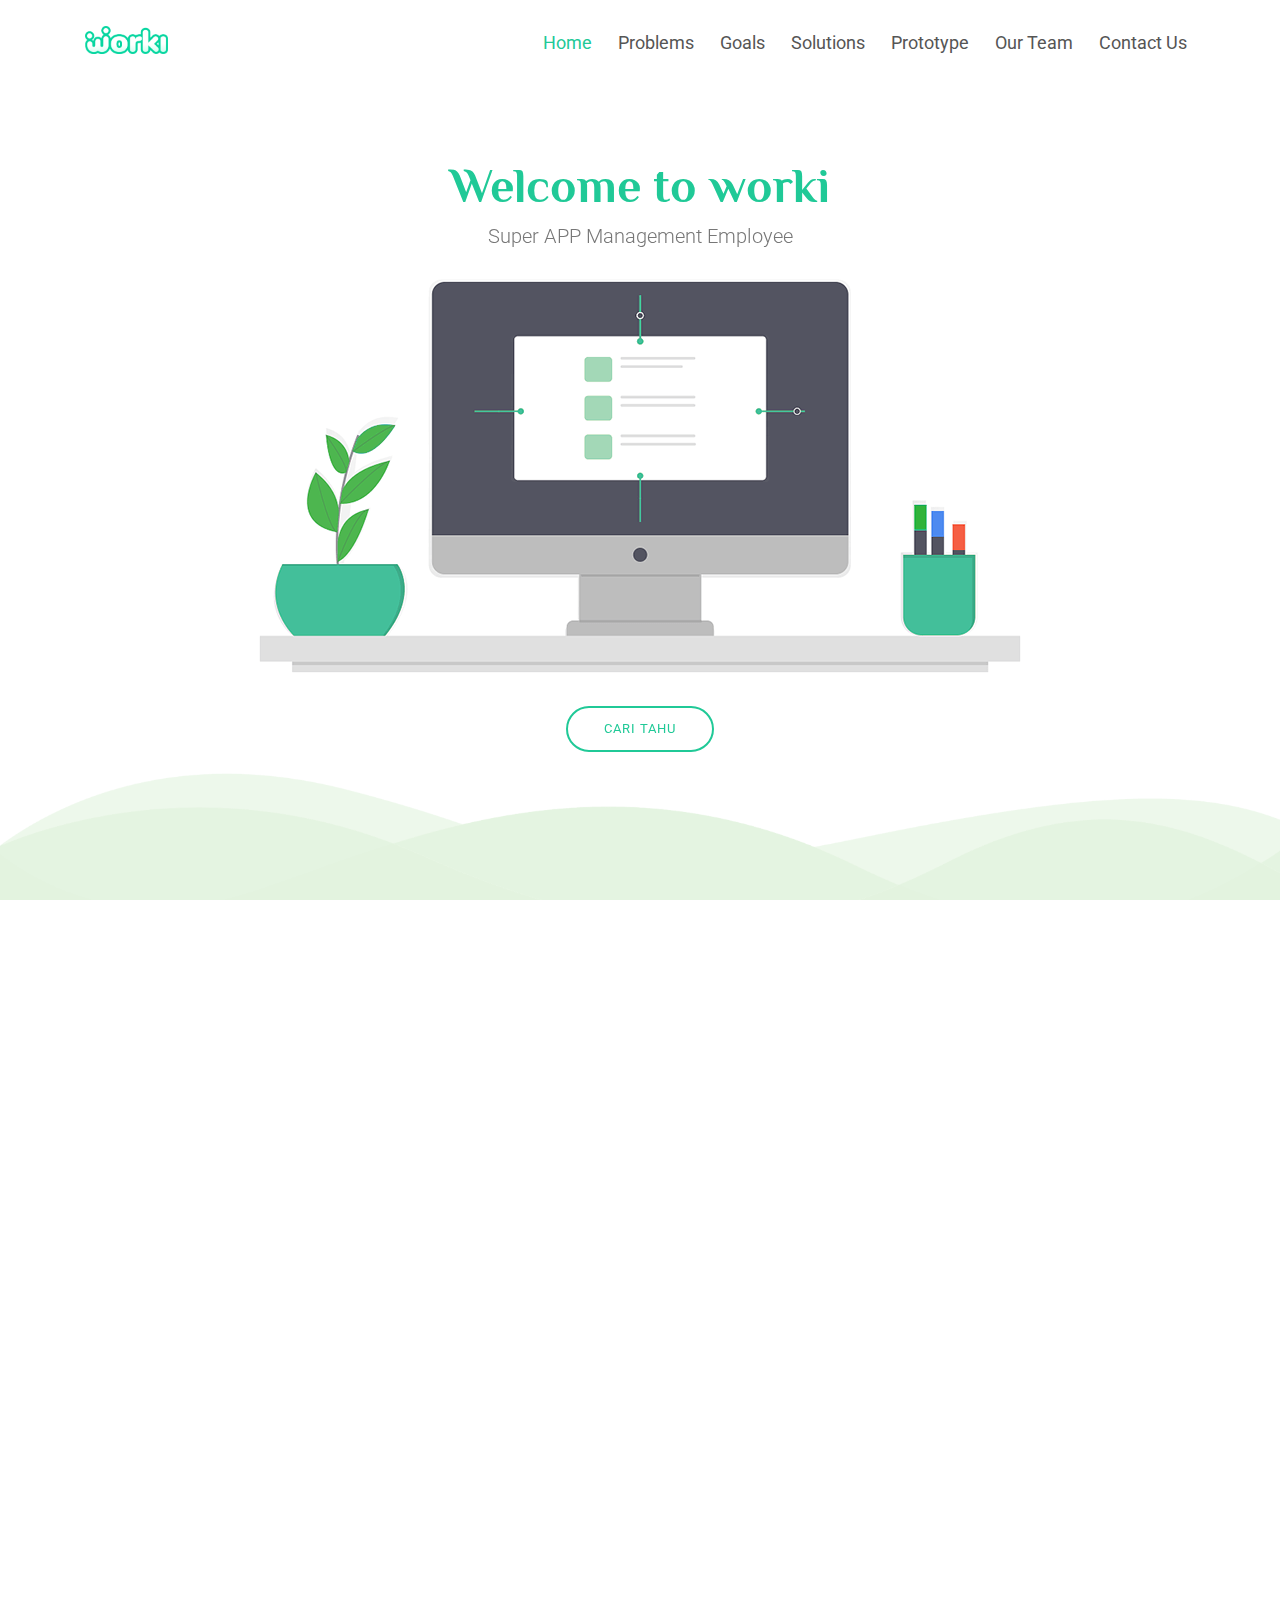
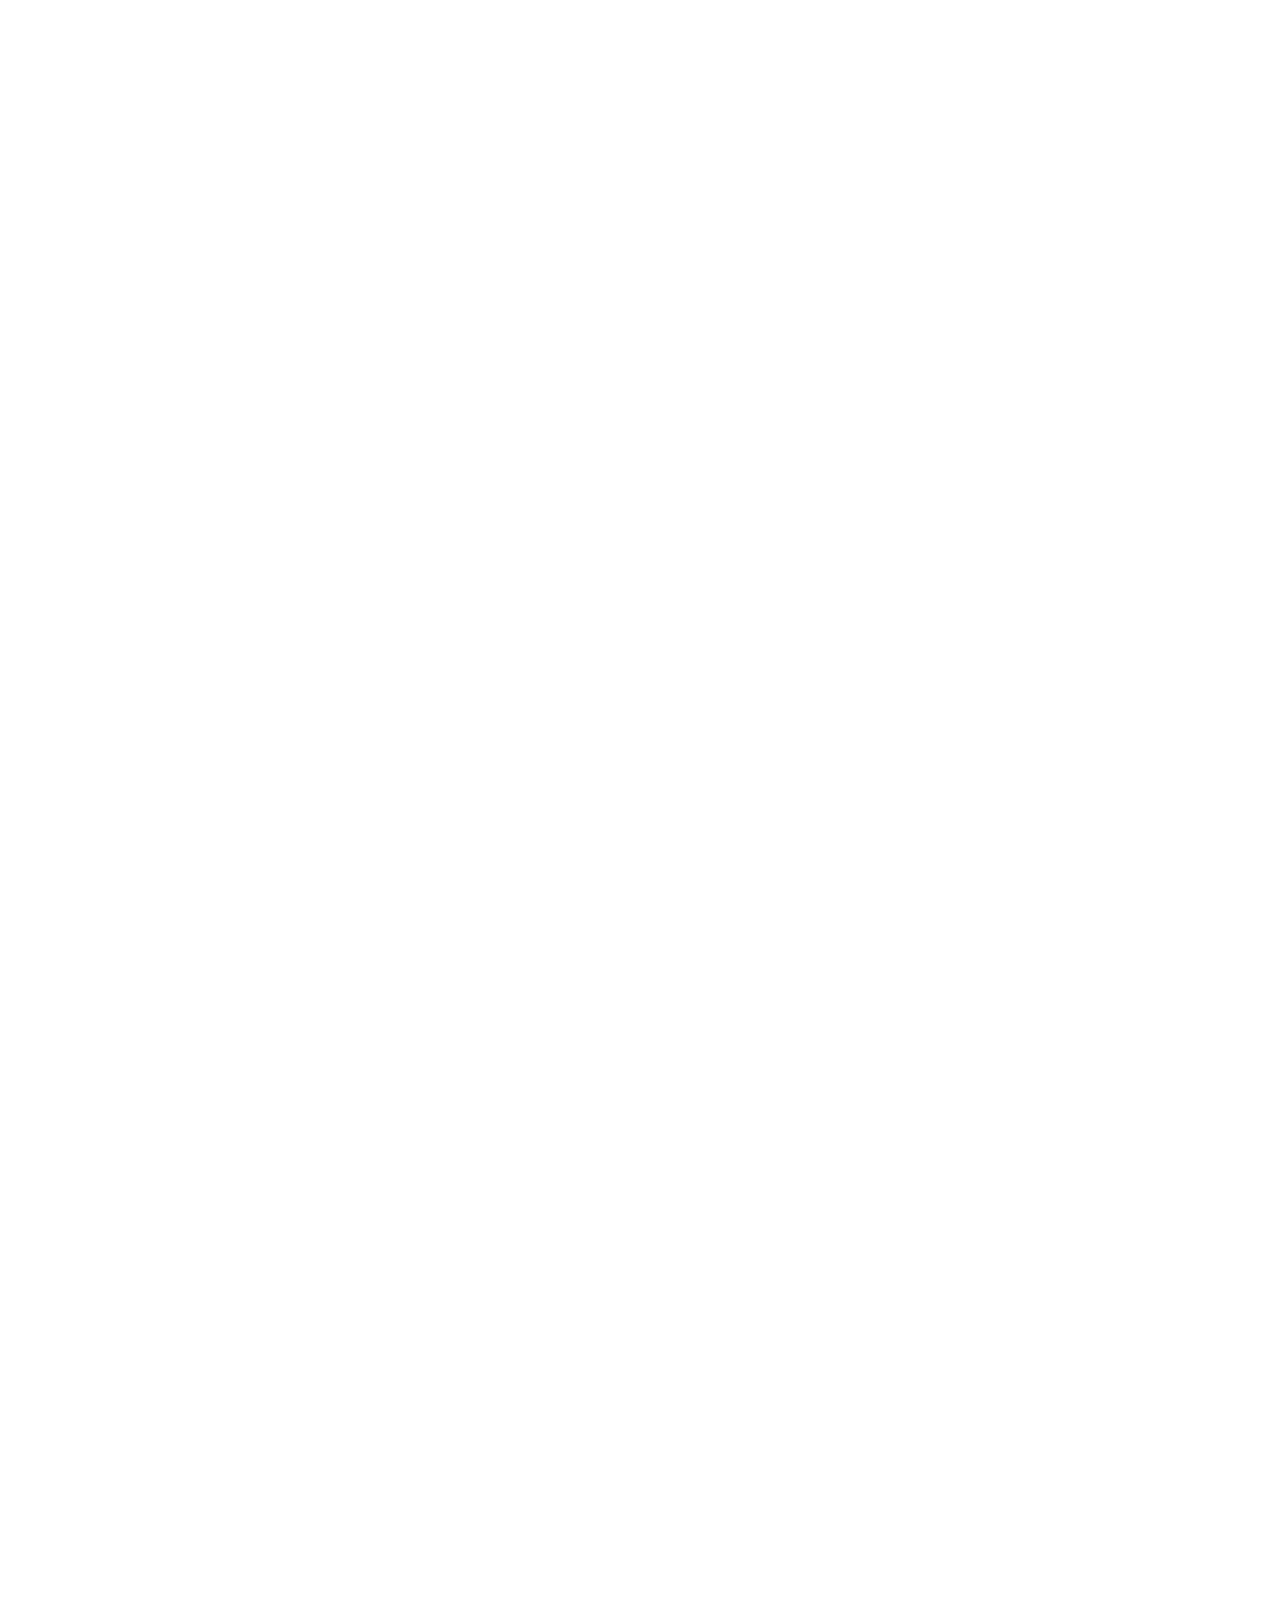
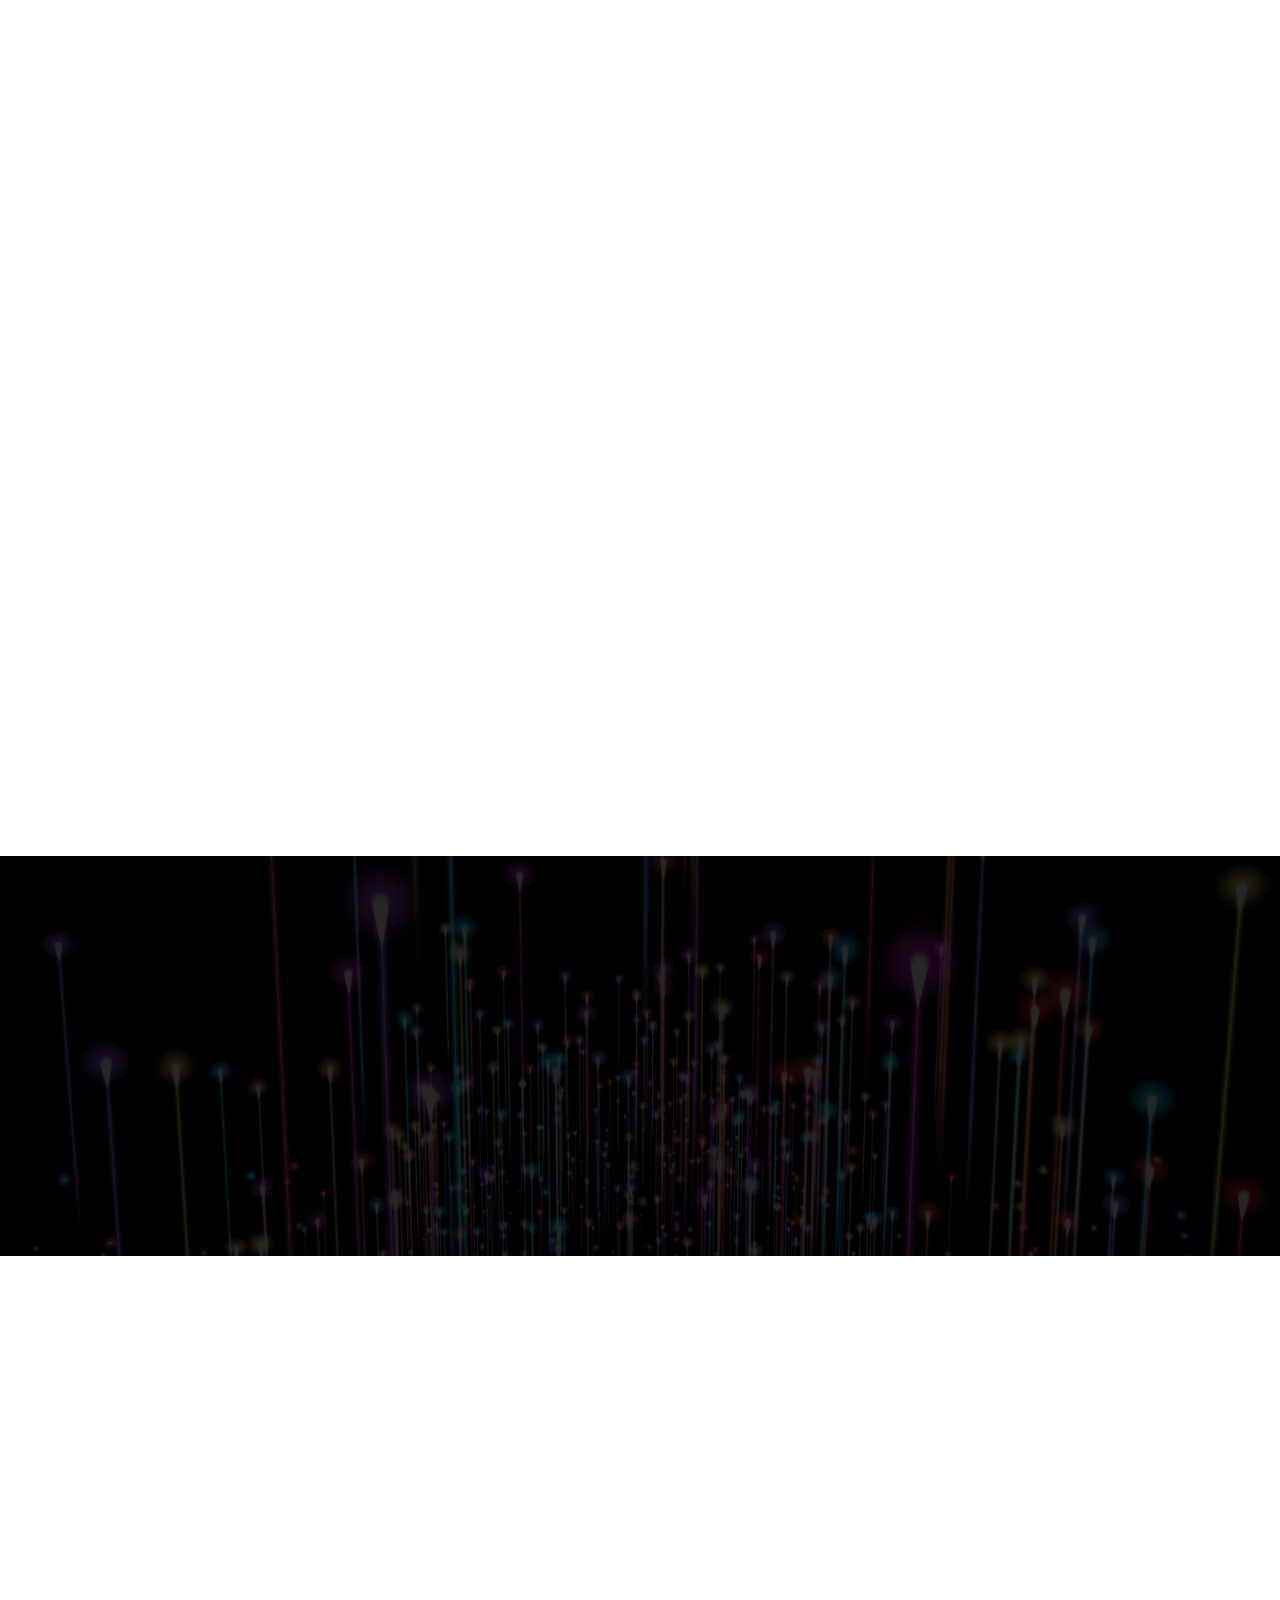
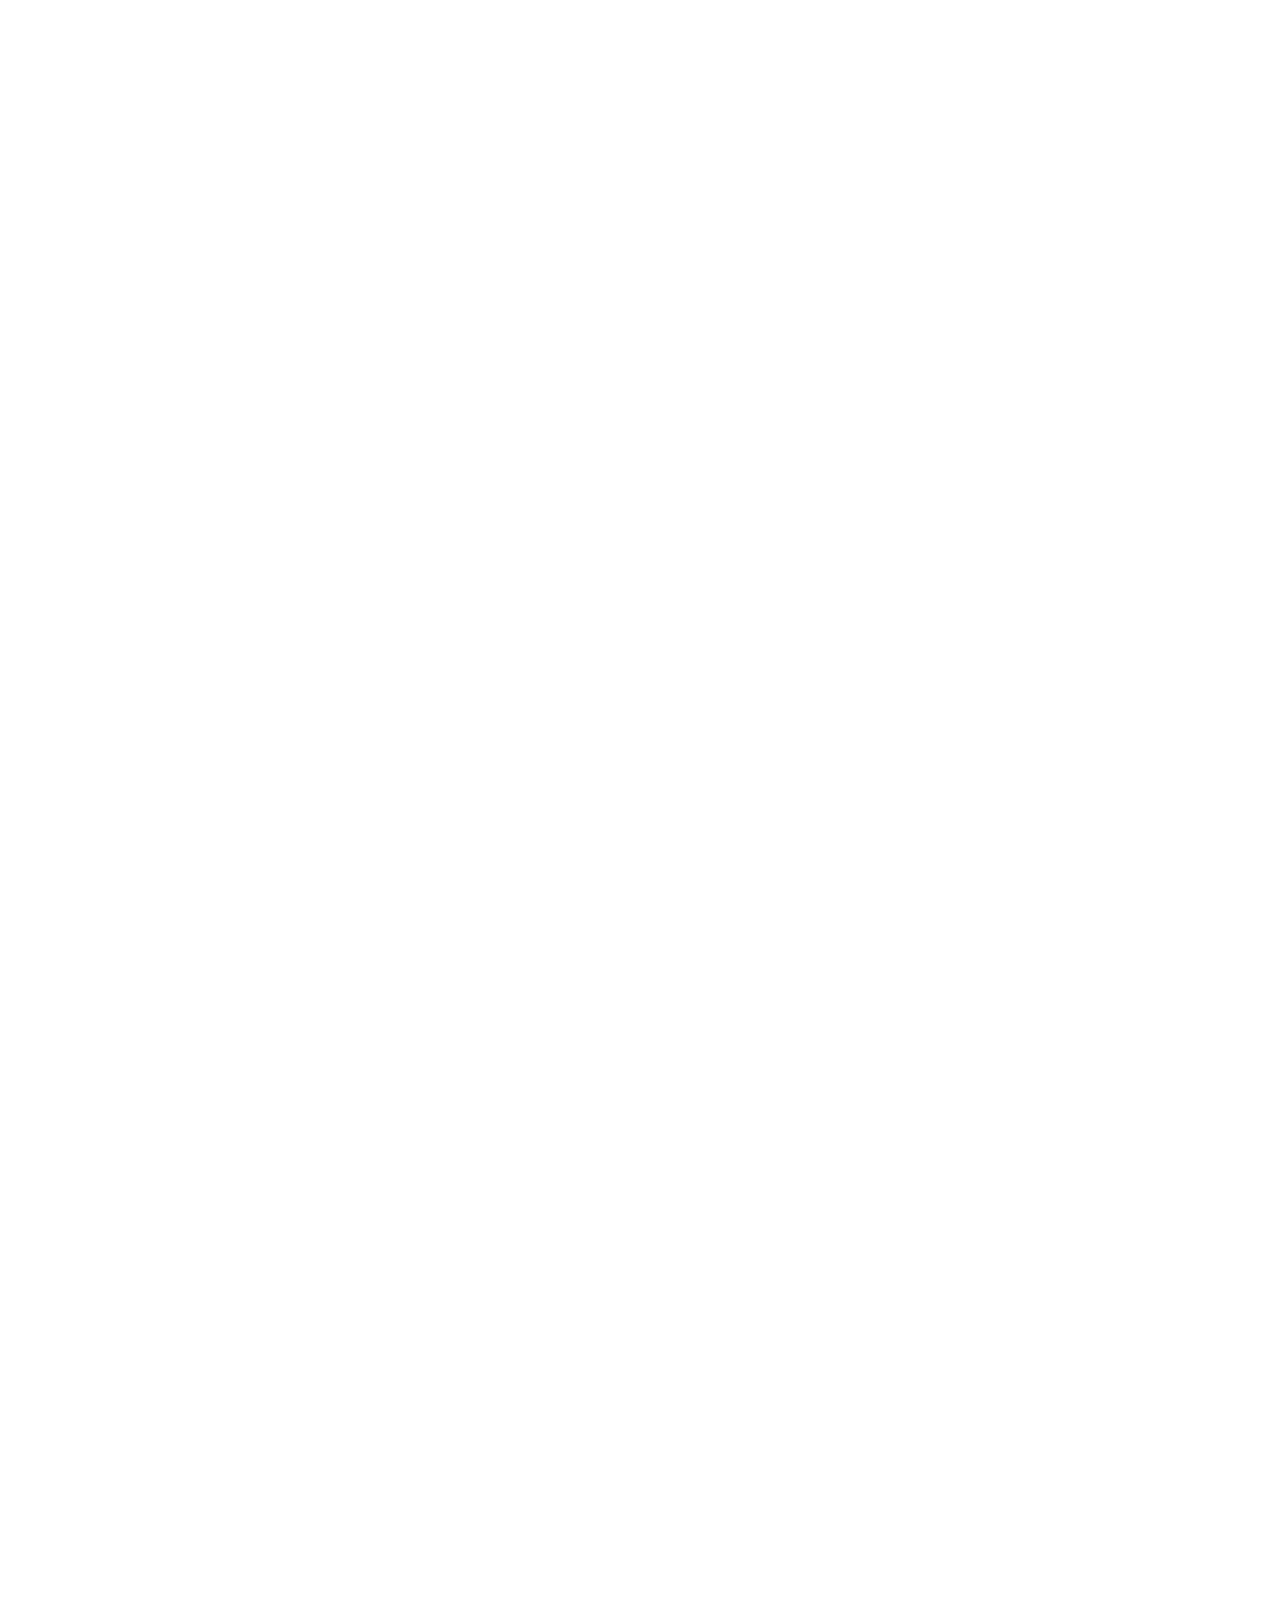
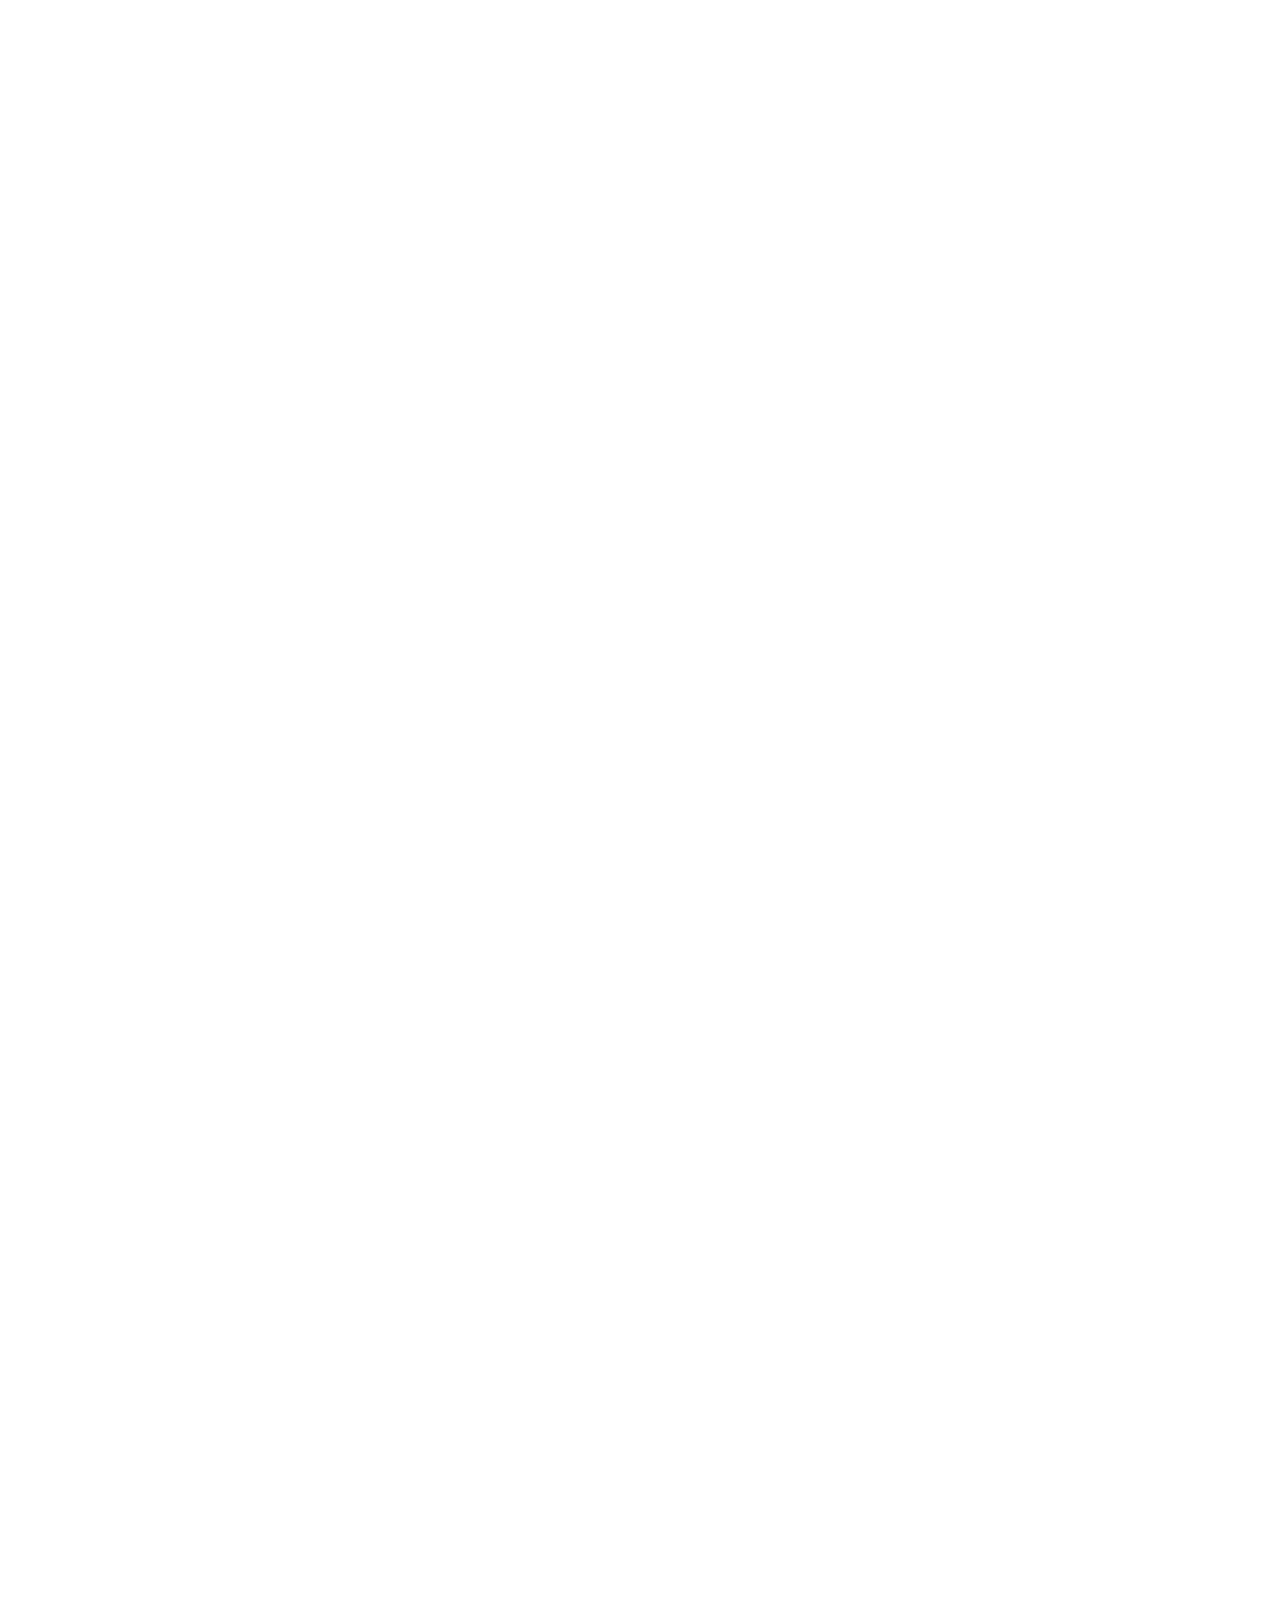
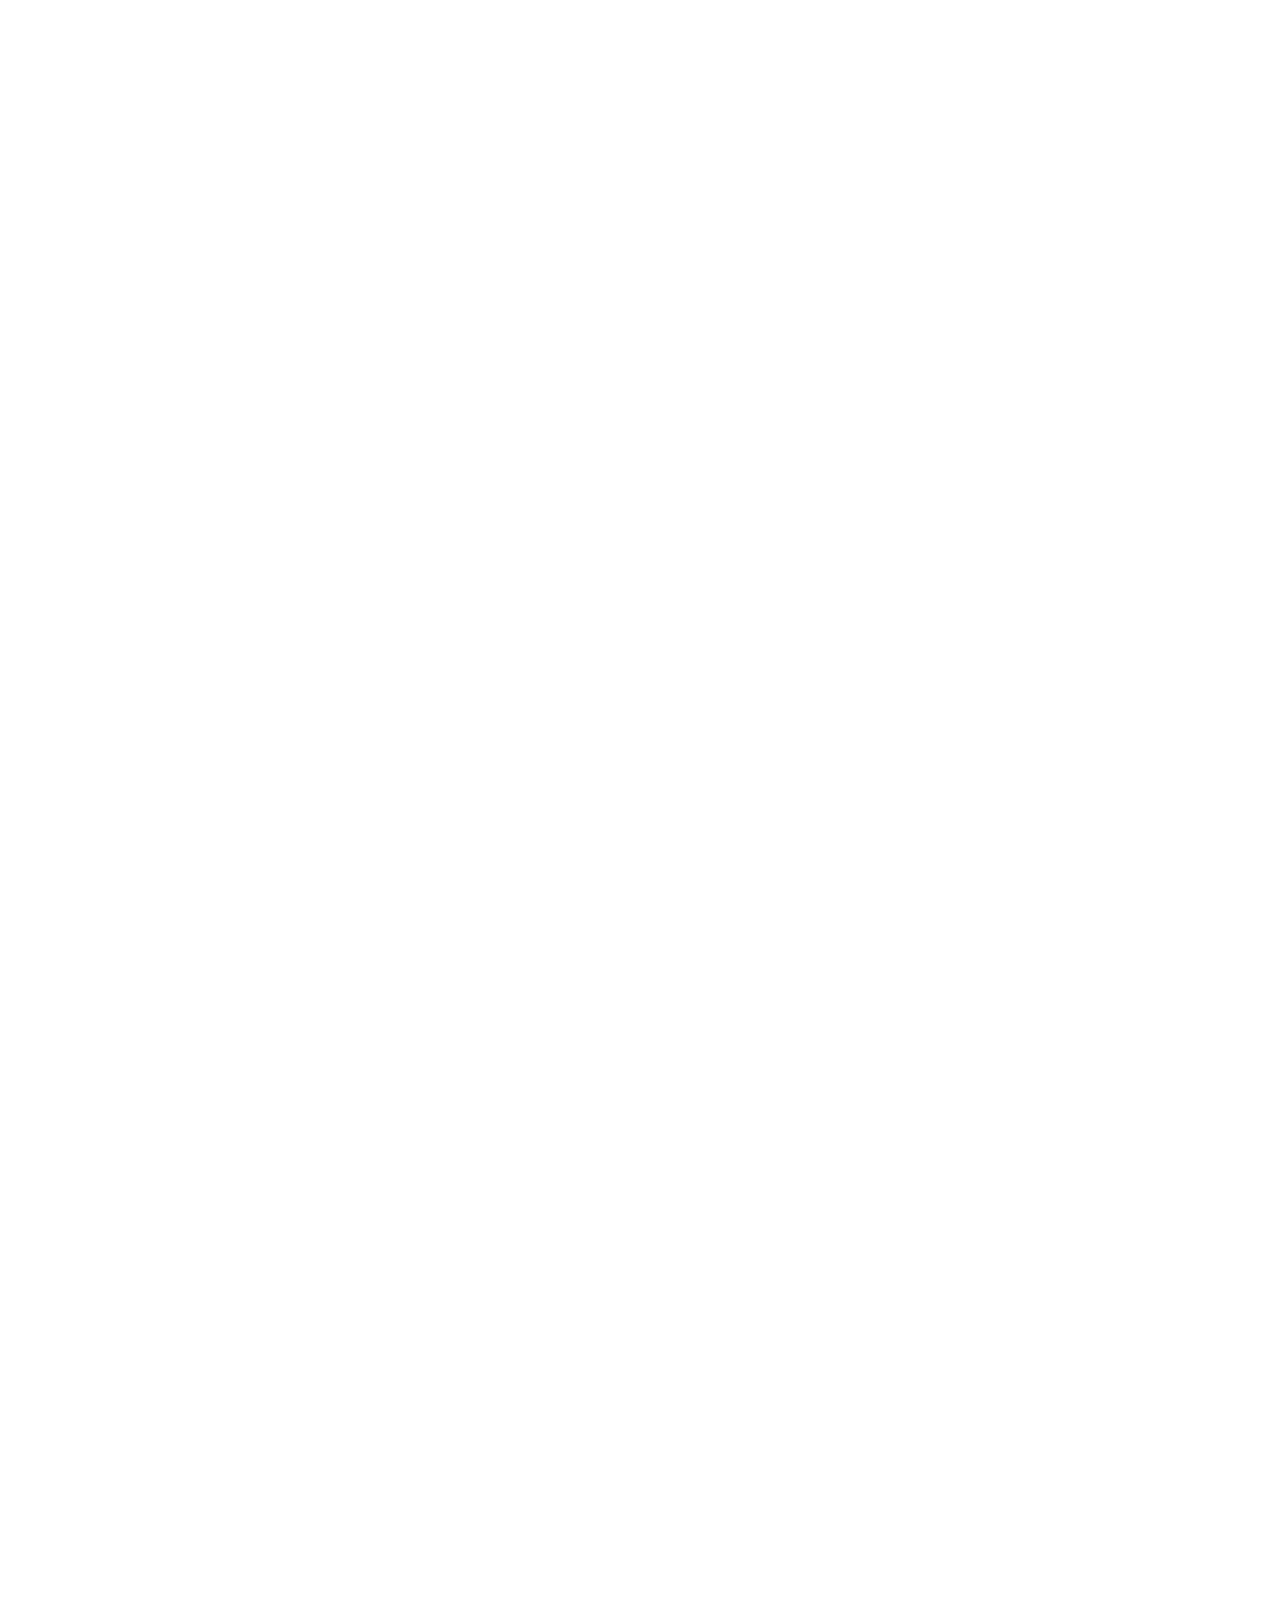
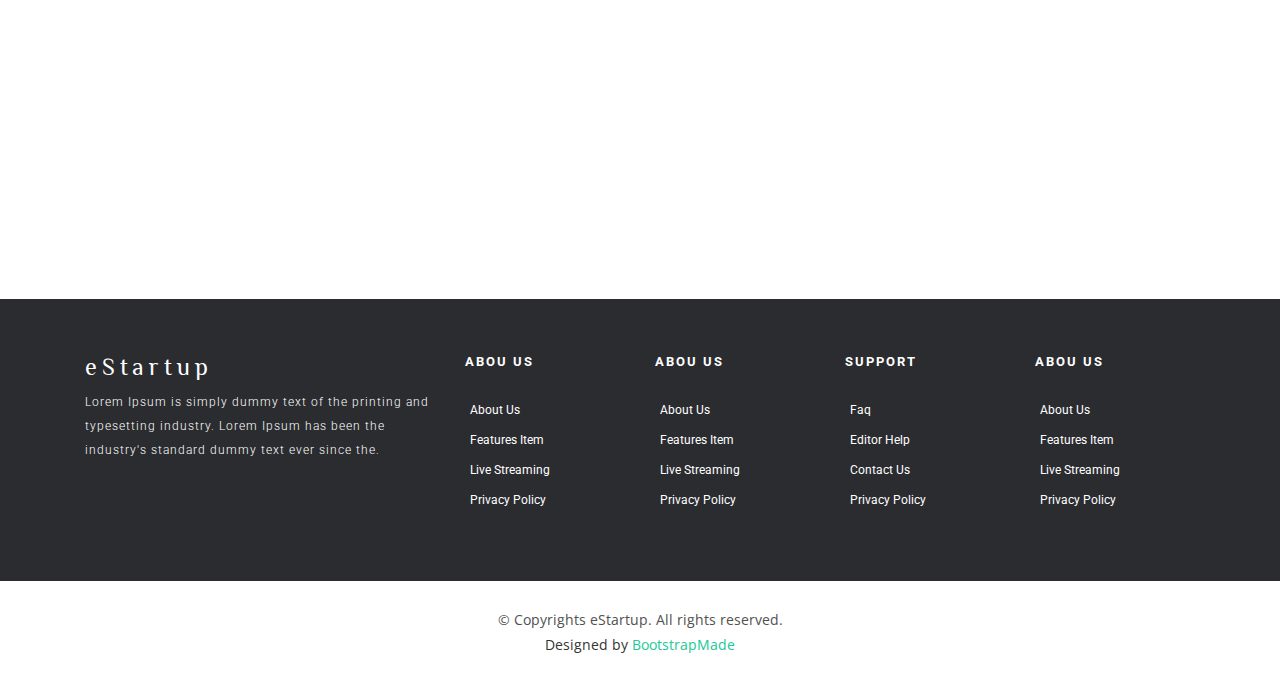
==== commit 4dcbb6bb: "Add new bg" ====
--- a/index.html
+++ b/index.html
@@ -41,29 +41,20 @@
     <div class="container">
 
       <div id="logo" class="pull-left">
-        <h1><a href="index.html"><span>e</span>Startup</a></h1>
+        <!-- <h1><a href="index.html">Worki</a></h1> -->
         <!-- Uncomment below if you prefer to use an image logo -->
-        <!-- <a href="index.html"><img src="assets/img/logo.png" alt="" title="" /></a>-->
+        <a href="index.html"><img src="assets/img/logo.png" alt="" title="" /></a>
       </div>
 
       <nav id="nav-menu-container">
         <ul class="nav-menu">
           <li class="menu-active"><a href="index.html">Home</a></li>
-          <li><a href="#about-us">About</a></li>
-          <li><a href="#features">Features</a></li>
-          <li><a href="#screenshots">Screenshots</a></li>
-          <li><a href="#team">Team</a></li>
-          <li><a href="#pricing">Pricing</a></li>
-          <li class="menu-has-children"><a href="">Drop Down</a>
-            <ul>
-              <li><a href="#">Drop Down 1</a></li>
-              <li><a href="#">Drop Down 3</a></li>
-              <li><a href="#">Drop Down 4</a></li>
-              <li><a href="#">Drop Down 5</a></li>
-            </ul>
-          </li>
-          <li><a href="#blog">Blog</a></li>
-          <li><a href="#contact">Contact</a></li>
+          <li><a href="#about-us">Problems</a></li>
+          <li><a href="#features">Goals</a></li>
+          <li><a href="#screenshots">Solutions</a></li>
+          <li><a href="#team">Prototype</a></li>
+          <li><a href="#pricing">Our Team</a></li>
+          <li><a href="#blog">Contact Us</a></li>
         </ul>
       </nav><!-- #nav-menu-container -->
     </div>
@@ -72,15 +63,15 @@
   <!-- ======= Hero Section ======= -->
   <section id="hero">
     <div class="hero-container" data-aos="fade-in">
-      <h1>Welcome to eStartup</h1>
-      <h2>Elegant Bootstrap Template for Startups, Apps &amp; more...</h2>
-      <img src="assets/img/hero-img.png" alt="Hero Imgs" data-aos="zoom-out" data-aos-delay="100">
-      <a href="#get-started" class="btn-get-started scrollto">Get Started</a>
-      <div class="btns">
+      <h1>Welcome to worki</h1>
+      <h2>Super APP Management Employee</h2>
+      <img src="assets/img/new-img.png" alt="Hero Imgs" data-aos="zoom-out" data-aos-delay="100">
+      <a href="#get-started" class="btn-get-started scrollto">Cari Tahu</a>
+      <!-- <div class="btns">
         <a href="#"><i class="fa fa-apple fa-3x"></i> App Store</a>
         <a href="#"><i class="fa fa-play fa-3x"></i> Google Play</a>
         <a href="#"><i class="fa fa-windows fa-3x"></i> windows</a>
-      </div>
+      </div> -->
     </div>
   </section><!-- End Hero Section -->
 
@@ -92,7 +83,7 @@
       <div class="container" data-aos="fade-up">
         <div class="section-title text-center">
 
-          <h2>simple systeme fordiscount </h2>
+          <h2>Tentang worki </h2>
           <p class="separator">Integer cursus bibendum augue ac cursus .</p>
 
         </div>
@@ -598,8 +589,18 @@
     </section><!-- End Newsletter Section -->
 
     <section>
-      <iframe src="https://marvelapp.com/prototype/a2eg311?emb=1&iosapp=false&frameless=false" width="2880" height="1800" allowTransparency="true" frameborder="0" style="-webkit-clip-path: inset(2px 2px); clip-path: inset(2px 2px);"></iframe>
+      
     </section>
+
+    <section id="about-us" class="about-us padd-section">
+      <div class="container" data-aos="fade-up">
+        <div class="row justify-content-center">
+
+          <iframe src="https://marvelapp.com/prototype/a2eg311?emb=1&iosapp=false&frameless=false" width="2880" height="1800" allowTransparency="true" frameborder="0" style="-webkit-clip-path: inset(2px 2px); clip-path: inset(2px 2px);"></iframe>
+
+        </div>
+      </div>
+    </section><!-- End About Us Section -->
 
     <!-- ======= Contact Section ======= -->
     <section id="contact" class="padd-section">
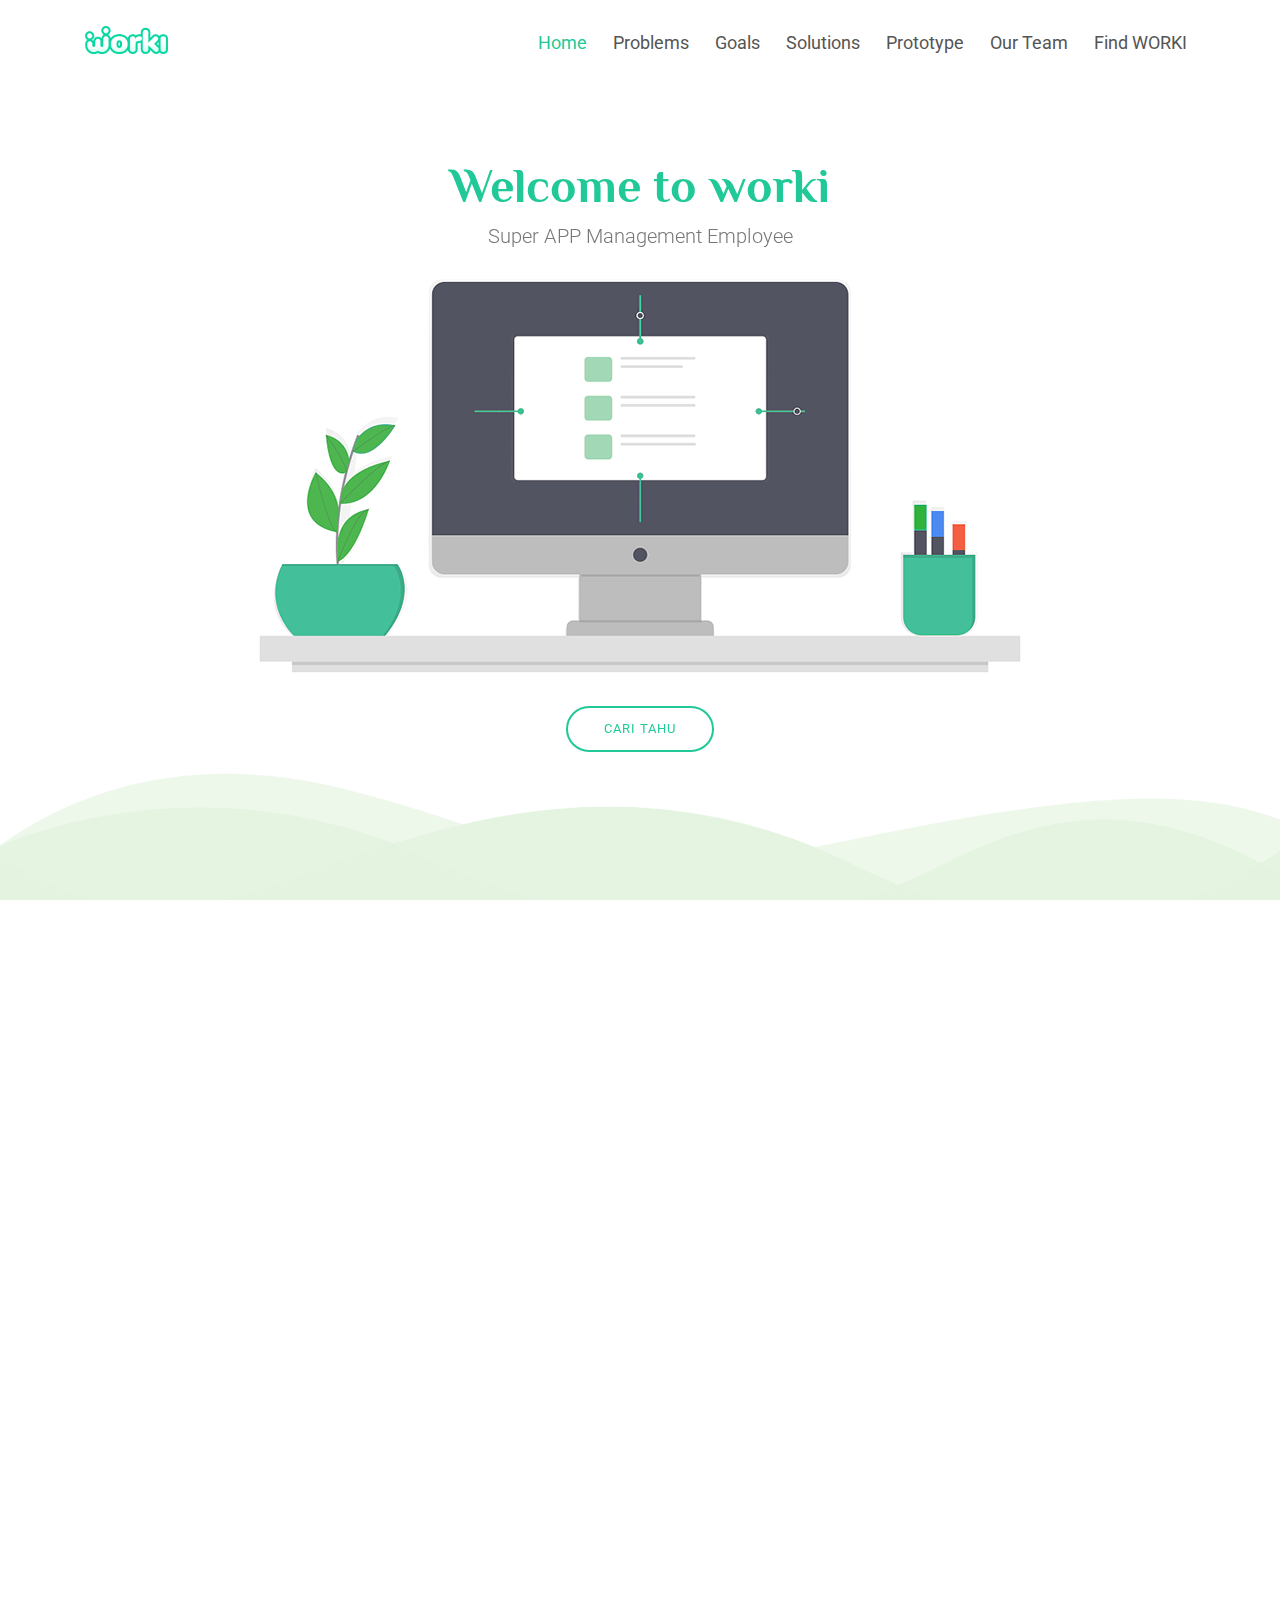
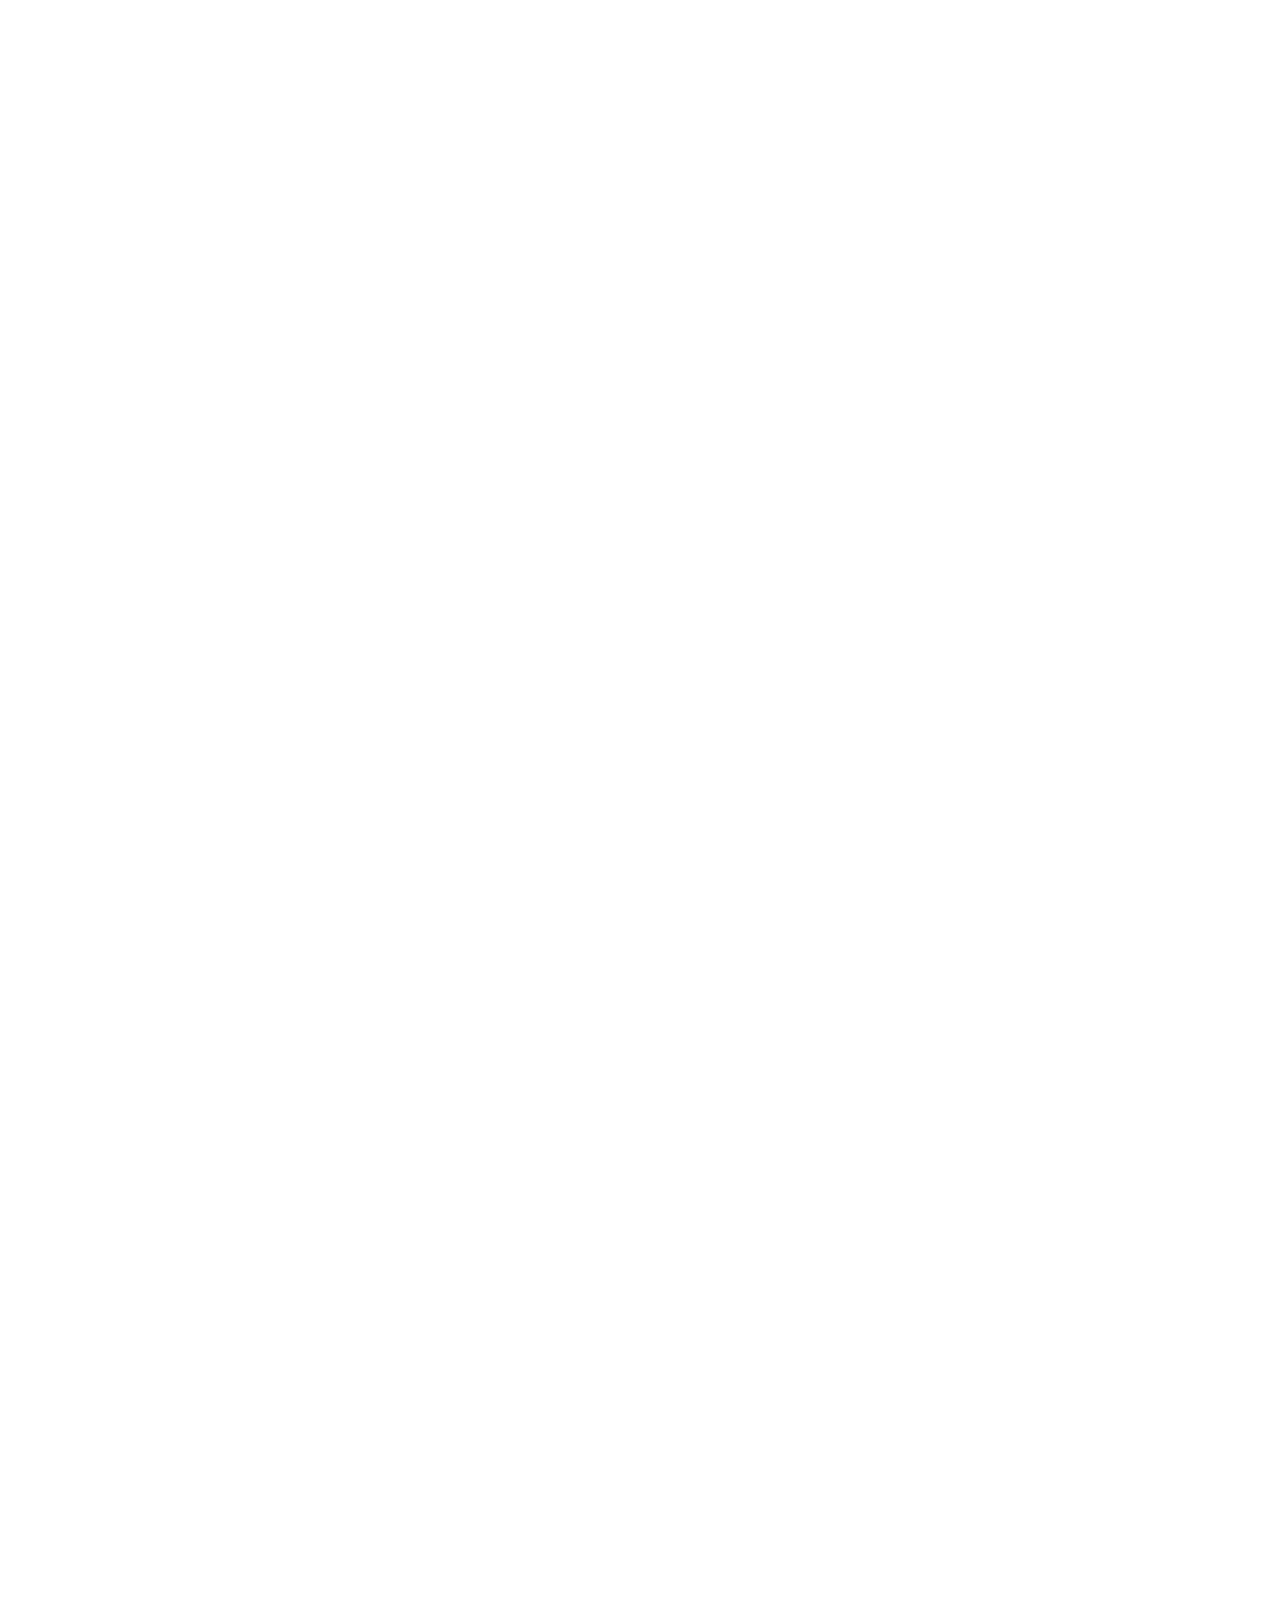
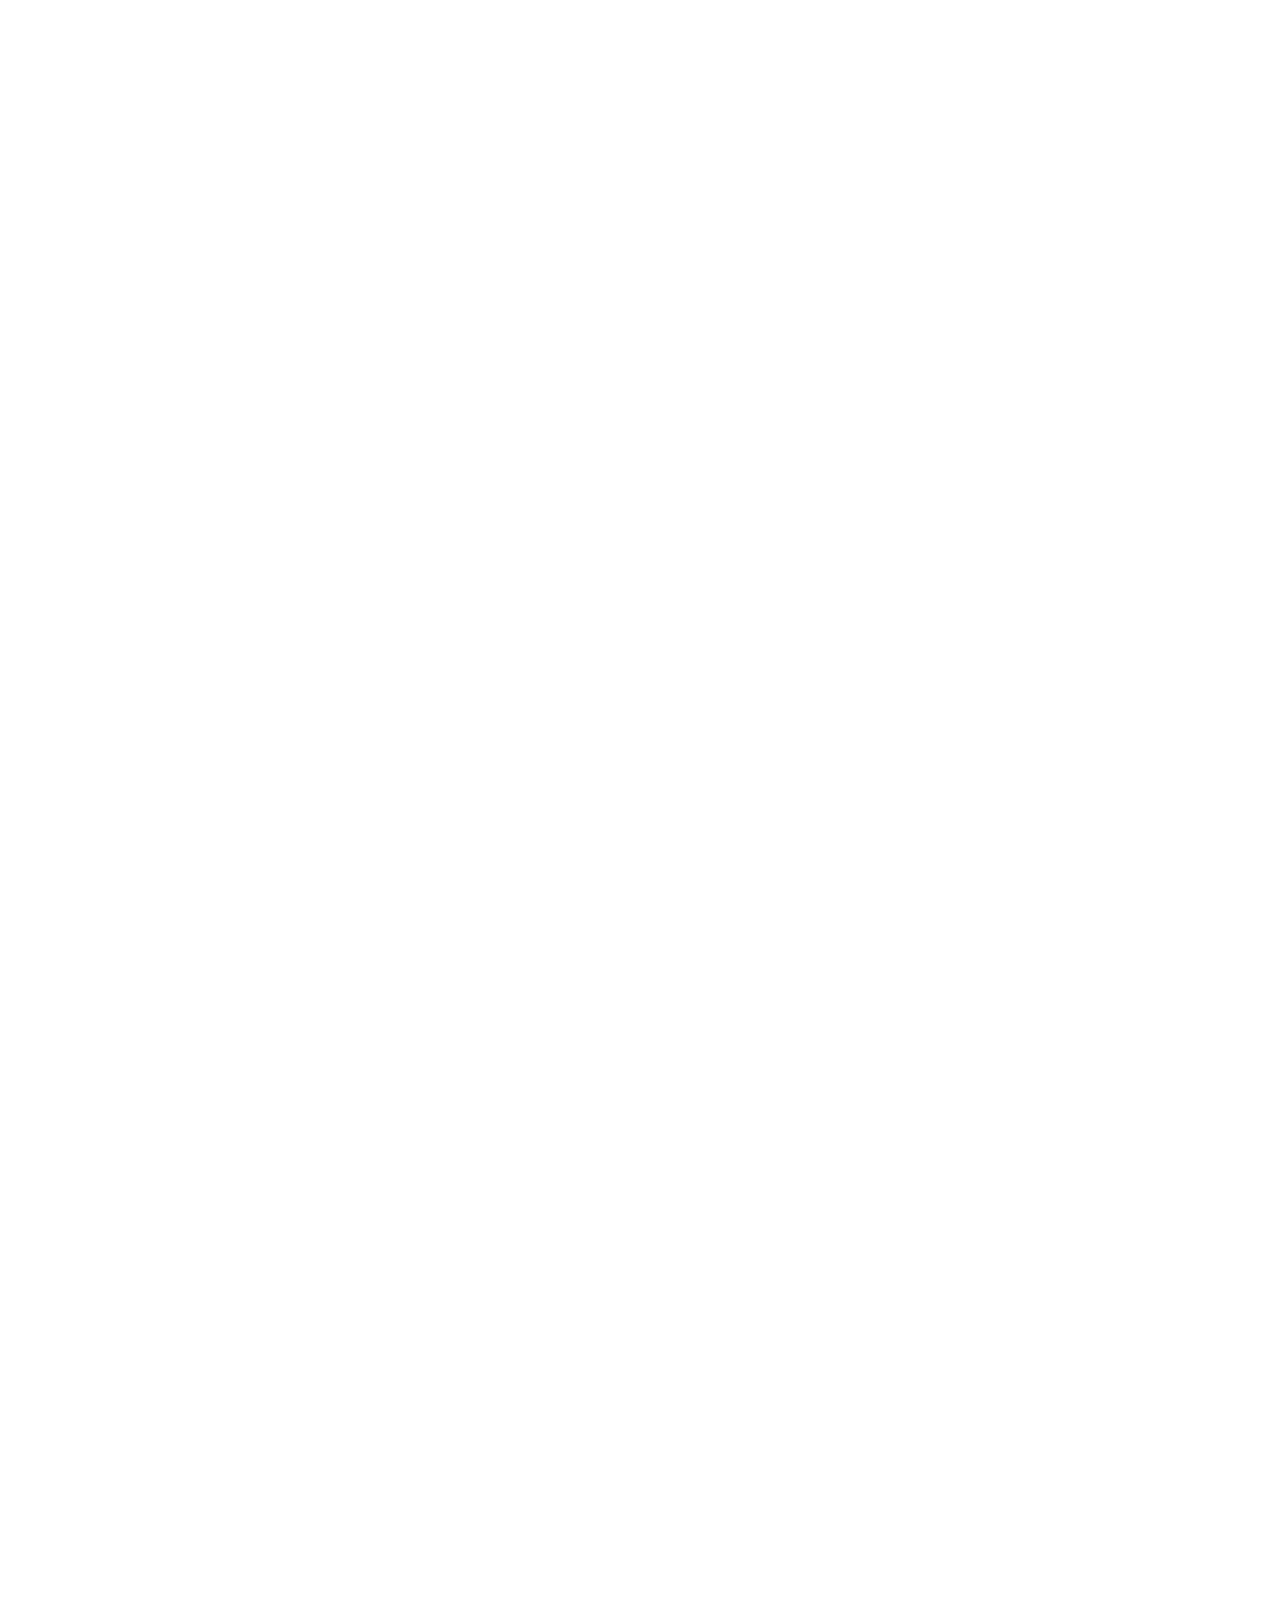
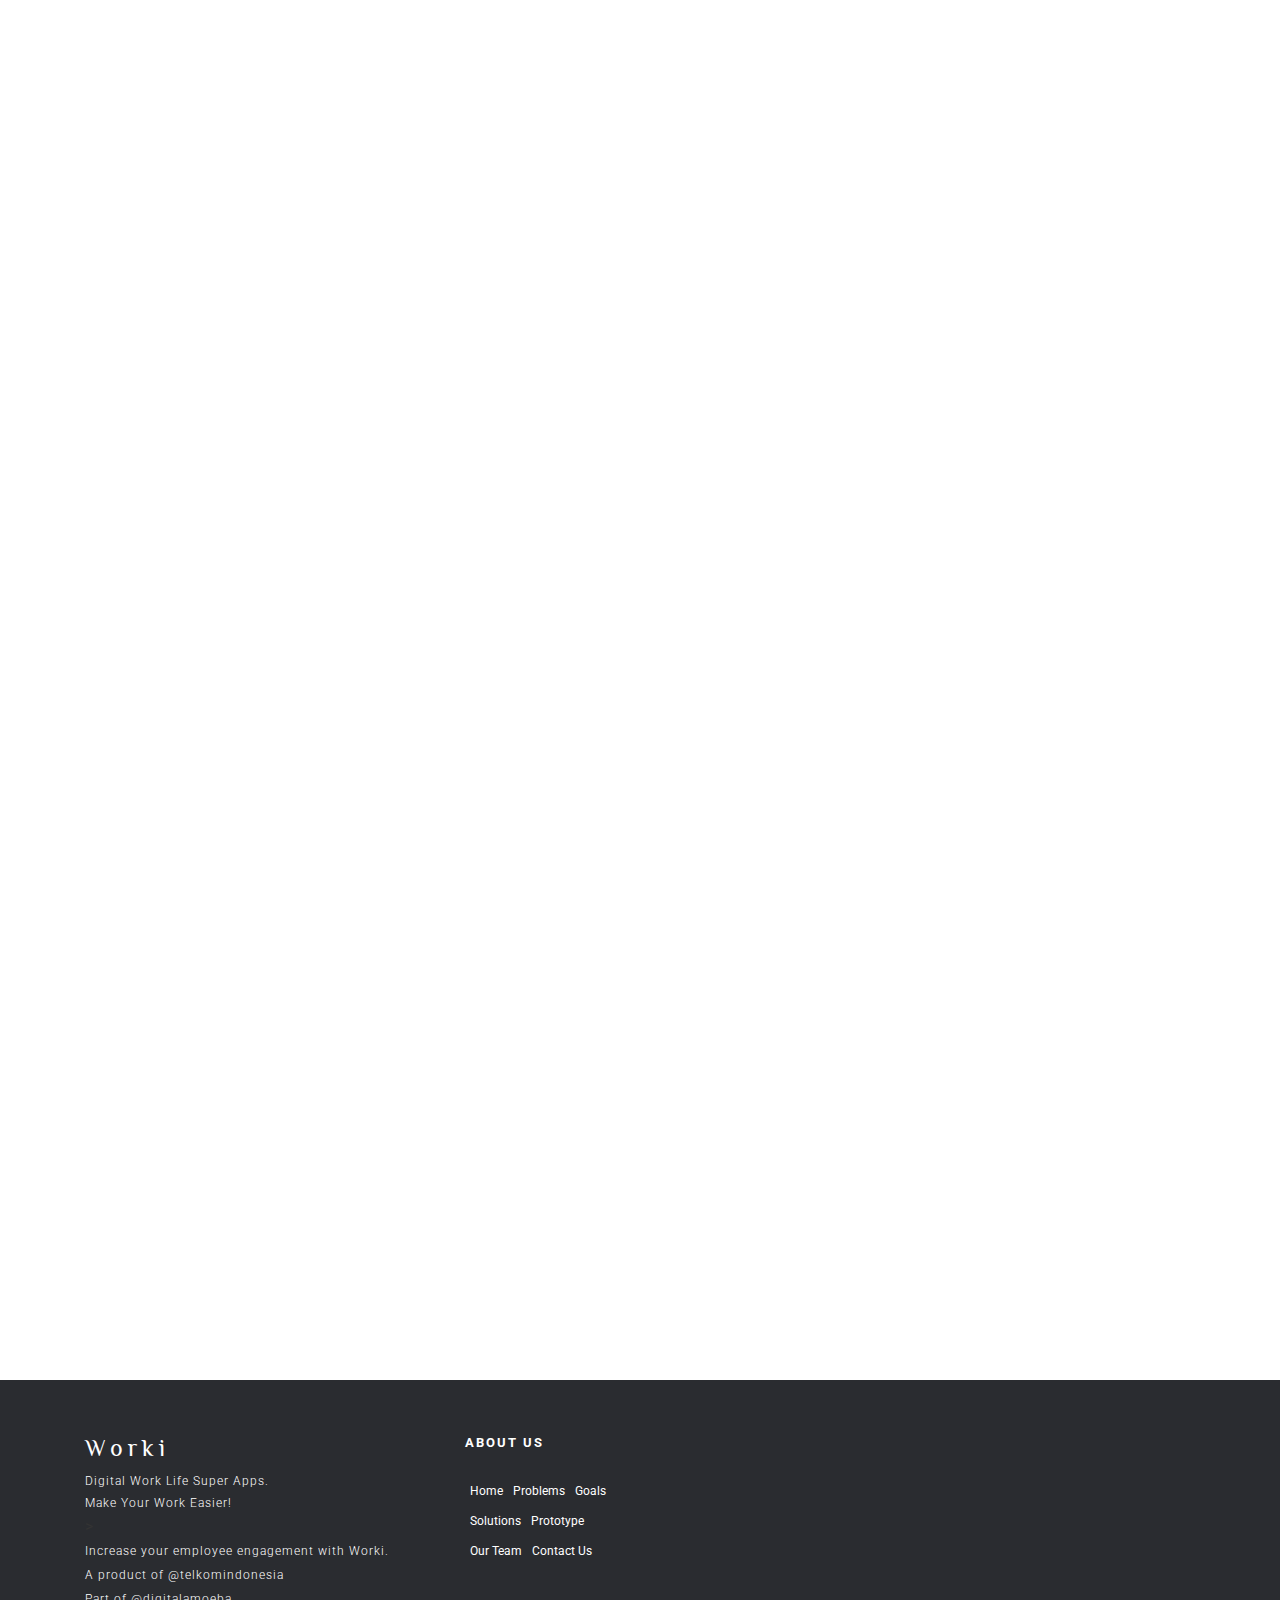
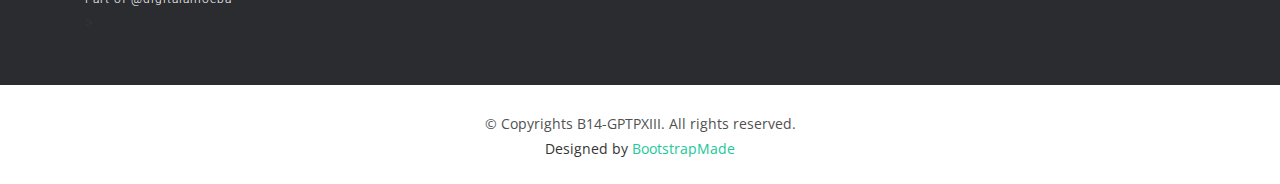
==== commit 5e5dd9fe: "Merge branch 'main' into main" ====
--- a/index.html
+++ b/index.html
@@ -49,12 +49,12 @@
       <nav id="nav-menu-container">
         <ul class="nav-menu">
           <li class="menu-active"><a href="index.html">Home</a></li>
-          <li><a href="#about-us">Problems</a></li>
-          <li><a href="#features">Goals</a></li>
-          <li><a href="#screenshots">Solutions</a></li>
-          <li><a href="#team">Prototype</a></li>
-          <li><a href="#pricing">Our Team</a></li>
-          <li><a href="#blog">Contact Us</a></li>
+          <li><a href="#problems">Problems</a></li>
+          <li><a href="#goals">Goals</a></li>
+          <li><a href="#solutions">Solutions</a></li>
+          <li><a href="#screenshots">Prototype</a></li>
+          <li><a href="#team">Our Team</a></li>
+          <li><a href="#contact">Find WORKI</a></li>
         </ul>
       </nav><!-- #nav-menu-container -->
     </div>
@@ -241,12 +241,12 @@
     </section><!-- End Features Section -->
 
     <!-- ======= Screenshots Section ======= -->
-    <section id="screenshots" class="padd-section text-center">
+    <section id="prototype" class="padd-section text-center">
 
       <div class="container" data-aos="fade-up">
         <div class="section-title text-center">
-          <h2>App Gallery</h2>
-          <p class="separator">Integer cursus bibendum augue ac cursus .</p>
+          <h2>Prototype</h2>
+          <p class="separator">Nah, ini nih prototype dari fitur inovasi yang kami tawarkan guna memberikan...</p>
         </div>
 
         <div class="owl-carousel owl-theme" data-aos="fade-up" data-aos-delay="100">
@@ -264,96 +264,9 @@
         </div>
       </div>
 
-    </section><!-- End Screenshots Section -->
-
-    <!-- ======= Video Section ======= -->
-    <section id="video" class="text-center">
-      <div class="overlay">
-        <div class="container-fluid container-full" data-aos="zoom-in">
-
-          <div class="row">
-            <a href="#" class="js-modal-btn play-btn" data-video-id="s22ViV7tBKE"></a>
-          </div>
-
-        </div>
-      </div>
-    </section><!-- End Video Section -->
-
-    <!-- ======= Team Section ======= -->
-    <section id="team" class="padd-section text-center">
-
-      <div class="container" data-aos="fade-up">
-        <div class="section-title text-center">
-
-          <h2>Team Member</h2>
-          <p class="separator">Integer cursus bibendum augue ac cursus .</p>
-        </div>
-
-        <div class="row">
-
-          <div class="col-md-6 col-md-4 col-lg-3" data-aos="zoom-in" data-aos-delay="100">
-            <div class="team-block bottom">
-              <img src="assets/img/team/1.jpg" class="img-responsive" alt="img">
-              <div class="team-content">
-                <ul class="list-unstyled">
-                  <li><a href="#"><i class="fa fa-facebook"></i></a></li>
-                  <li><a href="#"><i class="fa fa-twitter"></i></a></li>
-                  <li><a href="#"><i class="fa fa-linkedin"></i></a></li>
-                </ul>
-                <span>manager</span>
-                <h4>Kimberly Tran</h4>
-              </div>
-            </div>
-          </div>
-
-          <div class="col-md-6 col-md-4 col-lg-3" data-aos="zoom-in" data-aos-delay="200">
-            <div class="team-block bottom">
-              <img src="assets/img/team/2.jpg" class="img-responsive" alt="img">
-              <div class="team-content">
-                <ul class="list-unstyled">
-                  <li><a href="#"><i class="fa fa-facebook"></i></a></li>
-                  <li><a href="#"><i class="fa fa-twitter"></i></a></li>
-                  <li><a href="#"><i class="fa fa-linkedin"></i></a></li>
-                </ul>
-                <span>manager</span>
-                <h4>Kimberly Tran</h4>
-              </div>
-            </div>
-          </div>
-
-          <div class="col-md-6 col-md-4 col-lg-3" data-aos="zoom-in" data-aos-delay="300">
-            <div class="team-block bottom">
-              <img src="assets/img/team/3.jpg" class="img-responsive" alt="img">
-              <div class="team-content">
-                <ul class="list-unstyled">
-                  <li><a href="#"><i class="fa fa-facebook"></i></a></li>
-                  <li><a href="#"><i class="fa fa-twitter"></i></a></li>
-                  <li><a href="#"><i class="fa fa-linkedin"></i></a></li>
-                </ul>
-                <span>manager</span>
-                <h4>Kimberly Tran</h4>
-              </div>
-            </div>
-          </div>
-
-          <div class="col-md-6 col-md-4 col-lg-3" data-aos="zoom-in" data-aos-delay="400">
-            <div class="team-block bottom">
-              <img src="assets/img/team/4.jpg" class="img-responsive" alt="img">
-              <div class="team-content">
-                <ul class="list-unstyled">
-                  <li><a href="#"><i class="fa fa-facebook"></i></a></li>
-                  <li><a href="#"><i class="fa fa-twitter"></i></a></li>
-                  <li><a href="#"><i class="fa fa-linkedin"></i></a></li>
-                </ul>
-                <span>manager</span>
-                <h4>Kimberly Tran</h4>
-              </div>
-            </div>
-          </div>
-
-        </div>
-      </div>
-    </section><!-- End Team Section -->
+    </section>
+    
+
 
     <!-- ======= Testimonials Section ======= -->
     <section id="testimonials" class="padd-section text-center">
@@ -370,10 +283,9 @@
                   <div class="carousel-item  active">
                     <div class="top-top">
 
-                      <h2>Our Users Speack volumes us</h2>
-                      <p>Lorem Ipsum is simply dummy text of the printing and typesetting industry. Lorem Ipsum has been the industry's standard dummy text ever since the 1500s, when an unknown printer took a galley of type and scrambled it to make a type
-                        specimen book. It has survived not only five centuries.</p>
-                      <h4>Kimberly Tran<span>manager</span></h4>
+                      <h2>Worky Testimonials</h2>
+                      <p>Worki membantu proses presensi karyawan dengan lebih menarik dan menghibur serta efisien di kondisi WFA ini</p>
+                      <h4>Dimas<span>Amoeba</span></h4>
 
                     </div>
                   </div>
@@ -381,10 +293,9 @@
                   <div class="carousel-item ">
                     <div class="top-top">
 
-                      <h2>Our Users Speack volumes us</h2>
-                      <p>Lorem Ipsum is simply dummy text of the printing and typesetting industry. Lorem Ipsum has been the industry's standard dummy text ever since the 1500s, when an unknown printer took a galley of type and scrambled it to make a type
-                        specimen book. It has survived not only five centuries.</p>
-                      <h4>Henderson<span>manager</span></h4>
+                      <h2>Worky Testimonials</h2>
+                      <p>Aplikasi worki sangat menarik untuk milenial karena juga menghibur dengan adanya pantun setiap harinya</p>
+                      <h4>Yudhi<span>Amoeba</span></h4>
 
                     </div>
                   </div>
@@ -392,10 +303,9 @@
                   <div class="carousel-item ">
                     <div class="top-top">
 
-                      <h2>Our Users Speack volumes us</h2>
-                      <p>Lorem Ipsum is simply dummy text of the printing and typesetting industry. Lorem Ipsum has been the industry's standard dummy text ever since the 1500s, when an unknown printer took a galley of type and scrambled it to make a type
-                        specimen book. It has survived not only five centuries.</p>
-                      <h4>David Spark<span>manager</span></h4>
+                      <h2>Worky Testimonials</h2>
+                      <p>Dalam satu aplikasi tersedia banyak sekali fitur - fitur yang membantu Pemakaian dan Pengelolaan Human Resource baik dari sisi karyawan dan admin</p>
+                      <h4>Reza<span>HCBP</span></h4>
 
                     </div>
                   </div>
@@ -420,195 +330,168 @@
       </div>
     </section><!-- End Testimonials Section -->
 
-    <!-- ======= Pricing Section ======= -->
-    <section id="pricing" class="padd-section text-cente">
+
+
+    <!-- ======= Team Section ======= -->
+    <section id="team" class="padd-section text-center">
 
       <div class="container" data-aos="fade-up">
         <div class="section-title text-center">
 
-          <h2>Meet With Price</h2>
-          <p class="separator">Integer cursus bibendum augue ac cursus .</p>
-        </div>
-
-        <div class="row" data-aos="fade-up" data-aos-delay="100">
-
-          <div class="col-md-6 col-lg-3">
-            <div class="block-pricing">
-              <div class="table">
-                <h4>basic</h4>
-                <h2>$29</h2>
-                <ul class="list-unstyled">
-                  <li><b>4 GB</b> Ram</li>
-                  <li><b>7/24</b> Tech Support</li>
-                  <li><b>40 GB</b> SSD Cloud Storage</li>
-                  <li>Monthly Backups</li>
-                  <li>Palo Protection</li>
-                </ul>
-                <div class="table_btn">
-                  <a href="#" class="btn"><i class="fa fa-shopping-cart"></i> Buy Now</a>
-                </div>
-              </div>
-            </div>
-          </div>
-
-          <div class="col-md-6 col-lg-3">
-            <div class="block-pricing">
-              <div class="table">
-                <h4>PERSONAL</h4>
-                <h2>$29</h2>
-                <ul class="list-unstyled">
-                  <li><b>4 GB</b> Ram</li>
-                  <li><b>7/24</b> Tech Support</li>
-                  <li><b>40 GB</b> SSD Cloud Storage</li>
-                  <li>Monthly Backups</li>
-                  <li>Palo Protection</li>
-                </ul>
-                <div class="table_btn">
-                  <a href="#" class="btn"><i class="fa fa-shopping-cart"></i> Buy Now</a>
-                </div>
-              </div>
-            </div>
-          </div>
-
-          <div class="col-md-6 col-lg-3">
-            <div class="block-pricing">
-              <div class="table">
-                <h4>BUSINESS</h4>
-                <h2>$29</h2>
-                <ul class="list-unstyled">
-                  <li><b>4 GB</b> Ram</li>
-                  <li><b>7/24</b> Tech Support</li>
-                  <li><b>40 GB</b> SSD Cloud Storage</li>
-                  <li>Monthly Backups</li>
-                  <li>Palo Protection</li>
-                </ul>
-                <div class="table_btn">
-                  <a href="#" class="btn"><i class="fa fa-shopping-cart"></i> Buy Now</a>
-                </div>
-              </div>
-            </div>
-          </div>
-
-          <div class="col-md-6 col-lg-3">
-            <div class="block-pricing">
-              <div class="table">
-                <h4>profeesional</h4>
-                <h2>$29</h2>
-                <ul class="list-unstyled">
-                  <li><b>4 GB</b> Ram</li>
-                  <li><b>7/24</b> Tech Support</li>
-                  <li><b>40 GB</b> SSD Cloud Storage</li>
-                  <li>Monthly Backups</li>
-                  <li>Palo Protection</li>
-                </ul>
-                <div class="table_btn">
-                  <a href="#" class="btn"><i class="fa fa-shopping-cart"></i> Buy Now</a>
-                </div>
-              </div>
-            </div>
-          </div>
-        </div>
-      </div>
-    </section><!-- End Pricing Section -->
-
-    <!-- ======= Blog Section ======= -->
-    <section id="blog" class="padd-sectio">
+          <h2>Team Member</h2>
+          <p class="separator">B14 - GREAT PEOPLE TRAINEE PROGRAM XIII</p>
+        </div>
+
+        <div class="row">
+
+          <div class="col-md-2 col-xl-2 col-lg-2" data-aos="zoom-in" data-aos-delay="100">
+            <div class="team-block bottom">
+              <img src="assets/img/team/1.jpg" class="img-responsive" alt="img">
+              <div class="team-content">
+                <ul class="list-unstyled">
+                  <li><a href="https://t.me/syafiqfaris"><i class="fa fa-telegram"></i></a></li>
+                  <li><a href="https://www.instagram.com/syafiqfaris/"><i class="fa fa-instagram"></i></a></li>
+                  <li><a href="https://www.linkedin.com/in/farisyafiq30/"><i class="fa fa-linkedin"></i></a></li>
+                </ul>
+                <span>product owner</span>
+                <h4>M. Faris Syafiq</h4>
+              </div>
+            </div>
+          </div>
+
+          <div class="col-md-2 col-xl-2 col-lg-2" data-aos="zoom-in" data-aos-delay="100">
+            <div class="team-block bottom">
+              <img src="assets/img/team/2.jpg" class="img-responsive" alt="img">
+              <div class="team-content">
+                <ul class="list-unstyled">
+                  <li><a href="https://t.me/auliadevi29"><i class="fa fa-telegram"></i></a></li>
+                  <li><a href="https://www.instagram.com/auliadevi29/"><i class="fa fa-instagram"></i></a></li>
+                  <li><a href="https://www.linkedin.com/in/aulia-devi-maharani-290170159/"><i class="fa fa-linkedin"></i></a></li>
+                </ul>
+                <span>product owner</span>
+                <h4>Aulia Devi M</h4>
+              </div>
+            </div>
+          </div>
+
+          <div class="col-md-2 col-xl-2 col-lg-2" data-aos="zoom-in" data-aos-delay="300">
+            <div class="team-block bottom">
+              <img src="assets/img/team/3.jpg" class="img-responsive" alt="img">
+              <div class="team-content">
+                <ul class="list-unstyled">
+                  <li><a href="https://t.me/gswnd"><i class="fa fa-telegram"></i></a></li>
+                  <li><a href="https://www.instagram.com/guswanda"><i class="fa fa-instagram"></i></a></li>
+                  <li><a href="https://www.linkedin.com/in/guswanda"><i class="fa fa-linkedin"></i></a></li>
+                </ul>
+                <span>hipster</span>
+                <h4>Guswanda Helmy P</h4>
+              </div>
+            </div>
+          </div>
+
+          <div class="col-md-2 col-xl-2 col-lg-2" data-aos="zoom-in" data-aos-delay="400">
+            <div class="team-block bottom">
+              <img src="assets/img/team/4.jpg" class="img-responsive" alt="img">
+              <div class="team-content">
+                <ul class="list-unstyled">
+                  <li><a href="https://www.dessynr.wordpress.com"><i class="fa fa-telegram"></i></a></li>
+                  <li><a href="https://www.dessynr.wordpress.com"><i class="fa fa-instagram"></i></a></li>
+                  <li><a href="https://www.dessynr.wordpress.com"><i class="fa fa-linkedin"></i></a></li>
+                </ul>
+                <span>hipster</span>
+                <h4>Dessy Nur Amelia</h4>
+              </div>
+            </div>
+          </div>
+
+          <div class="col-md-2 col-xl-2 col-lg-2" data-aos="zoom-in" data-aos-delay="500">
+            <div class="team-block bottom">
+              <img src="assets/img/team/5.jpg" class="img-responsive" alt="img">
+              <div class="team-content">
+                <ul class="list-unstyled">
+                  <li><a href="https://t.me/gswnd"><i class="fa fa-telegram"></i></a></li>
+                  <li><a href="https://www.instagram.com/guswanda"><i class="fa fa-instagram"></i></a></li>
+                  <li><a href="https://www.linkedin.com/in/guswanda"><i class="fa fa-linkedin"></i></a></li>
+                </ul>
+                <span>hipster</span>
+                <h4>Alifia Kumala Nur</h4>
+              </div>
+            </div>
+          </div>
+
+          <div class="col-md-2 col-xl-2 col-lg-2" data-aos="zoom-in" data-aos-delay="600">
+            <div class="team-block bottom">
+              <img src="assets/img/team/6.jpg" class="img-responsive" alt="img">
+              <div class="team-content">
+                <ul class="list-unstyled">
+                  <li><a href="https://t.me/gswnd"><i class="fa fa-telegram"></i></a></li>
+                  <li><a href="https://www.instagram.com/guswanda"><i class="fa fa-instagram"></i></a></li>
+                  <li><a href="https://www.linkedin.com/in/guswanda"><i class="fa fa-linkedin"></i></a></li>
+                </ul>
+                <span>hustler</span>
+                <h4>Ikhsana Diana Putri</h4>
+              </div>
+            </div>
+          </div>
+
+         
+          <div class="col-md-2 col-xl-2 col-lg-2" data-aos="zoom-in" data-aos-delay="700">
+            <div class="team-block bottom">
+              <img src="assets/img/team/7.jpg" class="img-responsive" alt="img">
+              <div class="team-content">
+                <ul class="list-unstyled">
+                  <li><a href="https://t.me/gswnd"><i class="fa fa-telegram"></i></a></li>
+                  <li><a href="https://www.instagram.com/guswanda"><i class="fa fa-instagram"></i></a></li>
+                  <li><a href="https://www.linkedin.com/in/guswanda"><i class="fa fa-linkedin"></i></a></li>
+                </ul>
+                <span>hustler</span>
+                <h4>M Alfaroby E</h4>
+              </div>
+            </div>
+          </div>
+    
+          <div class="col-md-2 col-xl-2 col-lg-2" data-aos="zoom-in" data-aos-delay="800">
+            <div class="team-block bottom">
+              <img src="assets/img/team/8.jpg" class="img-responsive" alt="img">
+              <div class="team-content">
+                <ul class="list-unstyled">
+                  <li><a href="https://t.me/frdnamalia"><i class="fa fa-telegram"></i></a></li>
+                  <li><a href="https://www.instagram.com/frdnamalia"><i class="fa fa-instagram"></i></a></li>
+                  <li><a href="https://www.linkedin.com/in/frdnamalia"><i class="fa fa-linkedin"></i></a></li>
+                </ul>
+                <span>hacker</span>
+                <h4>Fardhina Amalia</h4>
+              </div>
+            </div>
+          </div>
+
+          <div class="col-md-2 col-xl-2 col-lg-2" data-aos="zoom-in" data-aos-delay="900">
+            <div class="team-block bottom">
+              <img src="assets/img/team/9.jpg" class="img-responsive" alt="img">
+              <div class="team-content">
+                <ul class="list-unstyled">
+                  <li><a href="https://t.me/yuslanabubakar"><i class="fa fa-telegram"></i></a></li>
+                  <li><a href="https://www.instagram.com/yuslanabubakar"><i class="fa fa-instagram"></i></a></li>
+                  <li><a href="https://www.linkedin.com/in/yuslanabubakar"><i class="fa fa-linkedin"></i></a></li>
+                </ul>
+                <span>hacker</span>
+                <h4>M Yuslan Abu Bakar</h4>
+              </div>
+            </div>
+          </div>
+
+
+        </div>
+      </div>
+    </section><!-- End Team Section -->
+    <!-- ======= Contact Section ======= -->
+    
+    <section id="contact" class="padd-section">
 
       <div class="container" data-aos="fade-up">
         <div class="section-title text-center">
-
-          <h2>Latest posts</h2>
-          <p class="separator">Integer cursus bibendum augue ac cursus .</p>
-        </div>
-
-        <div class="row" data-aos="fade-up" data-aos-delay="100">
-
-          <div class="col-md-6 col-lg-4">
-            <div class="block-blog text-left">
-              <a href="#"><img src="assets/img/blog/blog-image-1.jpg" alt="img"></a>
-              <div class="content-blog">
-                <h4><a href="#">whats isthe difference between good and bat typography</a></h4>
-                <span>05, juin 2017</span>
-                <a class="pull-right readmore" href="#">read more</a>
-              </div>
-            </div>
-          </div>
-
-          <div class="col-md-6 col-lg-4">
-            <div class="block-blog text-left">
-              <a href="#"><img src="assets/img/blog/blog-image-2.jpg" class="img-responsive" alt="img"></a>
-              <div class="content-blog">
-                <h4><a href="#">whats isthe difference between good and bat typography</a></h4>
-                <span>05, juin 2017</span>
-                <a class="pull-right readmore" href="#">read more</a>
-              </div>
-            </div>
-          </div>
-
-          <div class="col-md-6 col-lg-4">
-            <div class="block-blog text-left">
-              <a href="#"><img src="assets/img/blog/blog-image-3.jpg" class="img-responsive" alt="img"></a>
-              <div class="content-blog">
-                <h4><a href="#">whats isthe difference between good and bat typography</a></h4>
-                <span>05, juin 2017</span>
-                <a class="pull-right readmore" href="#">read more</a>
-              </div>
-            </div>
-          </div>
-
-        </div>
-      </div>
-    </section><!-- End Blog Section -->
-
-    <!-- ======= Newsletter Section ======= -->
-    <section id="newsletter" class="newsletter text-center">
-      <div class="overlay padd-section">
-        <div class="container" data-aos="zoom-in">
-
-          <div class="row justify-content-center">
-            <div class="col-md-9 col-lg-6">
-              <form class="form-inline" method="POST" action="#">
-
-                <input type="email" class="form-control " placeholder="Email Adress" name="email">
-                <button type="submit" class="btn btn-default"><i class="fa fa-location-arrow"></i>Subscribe</button>
-
-              </form>
-
-            </div>
-          </div>
-
-          <ul class="list-unstyled">
-            <li><a href="#"><i class="fa fa-facebook"></i></a></li>
-            <li><a href="#"><i class="fa fa-twitter"></i></a></li>
-            <li><a href="#"><i class="fa fa-google-plus"></i></a></li>
-            <li><a href="#"><i class="fa fa-linkedin"></i></a></li>
-          </ul>
-
-        </div>
-      </div>
-    </section><!-- End Newsletter Section -->
-
-    <section>
-      
-    </section>
-
-    <section id="about-us" class="about-us padd-section">
-      <div class="container" data-aos="fade-up">
-        <div class="row justify-content-center">
-
-          <iframe src="https://marvelapp.com/prototype/a2eg311?emb=1&iosapp=false&frameless=false" width="2880" height="1800" allowTransparency="true" frameborder="0" style="-webkit-clip-path: inset(2px 2px); clip-path: inset(2px 2px);"></iframe>
-
-        </div>
-      </div>
-    </section><!-- End About Us Section -->
-
-    <!-- ======= Contact Section ======= -->
-    <section id="contact" class="padd-section">
-
-      <div class="container" data-aos="fade-up">
-        <div class="section-title text-center">
-          <h2>Contact</h2>
-          <p class="separator">Sed ut perspiciatis unde omnis iste natus error sit voluptatem accusantium doloremque</p>
+          <h2>FIND WORKI</h2>
+          <p class="separator">ini mo isi apa?</p>
         </div>
 
         <div class="row justify-content-center" data-aos="fade-up" data-aos-delay="100">
@@ -618,58 +501,41 @@
             <div class="info">
               <div>
                 <i class="fa fa-map-marker"></i>
-                <p>A108 Adam Street<br>New York, NY 535022</p>
+                <p>Telkom Landmark Tower,<br>
+                  Jl. Gatot Subroto Kav. 52 Jakarta Selatan,<br>
+                  DKI Jakarta, Indonesia - 12710</p>
               </div>
 
               <div class="email">
                 <i class="fa fa-envelope"></i>
-                <p>info@example.com</p>
+                <p>contact@worki.id</p>
               </div>
 
               <div>
                 <i class="fa fa-phone"></i>
-                <p>+1 5589 55488 55s</p>
+                <p>(+62)811-801-3033</p>
               </div>
             </div>
 
             <div class="social-links">
-              <a href="#" class="twitter"><i class="fa fa-twitter"></i></a>
-              <a href="#" class="facebook"><i class="fa fa-facebook"></i></a>
-              <a href="#" class="instagram"><i class="fa fa-instagram"></i></a>
-              <a href="#" class="google-plus"><i class="fa fa-google-plus"></i></a>
-              <a href="#" class="linkedin"><i class="fa fa-linkedin"></i></a>
-            </div>
-
-          </div>
-
-          <div class="col-lg-5 col-md-8">
-            <div class="form">
-              <form action="forms/contact.php" method="post" role="form" class="php-email-form">
-                <div class="form-group">
-                  <input type="text" name="name" class="form-control" id="name" placeholder="Your Name" data-rule="minlen:4" data-msg="Please enter at least 4 chars" />
-                  <div class="validate"></div>
-                </div>
-                <div class="form-group">
-                  <input type="email" class="form-control" name="email" id="email" placeholder="Your Email" data-rule="email" data-msg="Please enter a valid email" />
-                  <div class="validate"></div>
-                </div>
-                <div class="form-group">
-                  <input type="text" class="form-control" name="subject" id="subject" placeholder="Subject" data-rule="minlen:4" data-msg="Please enter at least 8 chars of subject" />
-                  <div class="validate"></div>
-                </div>
-                <div class="form-group">
-                  <textarea class="form-control" name="message" rows="5" data-rule="required" data-msg="Please write something for us" placeholder="Message"></textarea>
-                  <div class="validate"></div>
-                </div>
-                <div class="mb-3">
-                  <div class="loading">Loading</div>
-                  <div class="error-message"></div>
-                  <div class="sent-message">Your message has been sent. Thank you!</div>
-                </div>
-                <div class="text-center"><button type="submit">Send Message</button></div>
-              </form>
-            </div>
-          </div>
+              <a href="https://www.instagram.com/worki.id/" class="instagram"><i class="fa fa-instagram"></i></a>
+              <a href="https://play.google.com/store/apps/details?id=id.diarium_mobile" class="google-plus"><i class="fa fa-google-plus"></i></a>
+              <a href="https://www.worki.id/" class="fa-globe"><i class="fa fa-globe" ></i></a>
+            </div>
+
+          </div>
+          <div class="col-lg-6 offset-lg-1">
+            <div class="ts-map">
+               <div class="mapouter">
+                  <div class="gmap_canvas">
+                     <iframe src="https://www.google.com/maps/embed?pb=!1m18!1m12!1m3!1d3966.253821590345!2d106.81601061364107!3d-6.230231095490118!2m3!1f0!2f0!3f0!3m2!1i1024!2i768!4f13.1!3m3!1m2!1s0x2e69f158843078e3%3A0xce64d3c98a332ab0!2sTelkom%20Landmark%20Tower%2C%20The%20Telkom%20Hub!5e0!3m2!1sen!2sid!4v1625730671969!5m2!1sen!2sid" width="600" height="450" style="border:0;" allowfullscreen="" loading="lazy"></iframe>
+                  </div>
+
+               </div>
+            </div>
+         </div>  
+          
+        
         </div>
       </div>
     </section><!-- End Contact Section -->
@@ -684,8 +550,12 @@
         <div class="col-md-12 col-lg-4">
           <div class="footer-logo">
 
-            <a class="navbar-brand" href="#">eStartup</a>
-            <p>Lorem Ipsum is simply dummy text of the printing and typesetting industry. Lorem Ipsum has been the industry's standard dummy text ever since the.</p>
+            <a class="navbar-brand" href="#">Worki</a>
+            <p style="line-height: 0; margin-bottom: 10px; margin-top: 10px;">Digital Work Life Super Apps. </p>
+            <p style="margin-bottom: 0px;"> Make Your Work Easier! </p>>
+            <p style="margin-bottom: 0px;"> Increase your employee engagement with Worki.<br>
+              A product of @telkomindonesia<br>
+              Part of @digitalamoeba</p>>
 
           </div>
         </div>
@@ -693,69 +563,25 @@
         <div class="col-sm-6 col-md-3 col-lg-2">
           <div class="list-menu">
 
-            <h4>Abou Us</h4>
+            <h4>About Us</h4>
 
             <ul class="list-unstyled">
-              <li><a href="#">About us</a></li>
-              <li><a href="#">Features item</a></li>
-              <li><a href="#">Live streaming</a></li>
-              <li><a href="#">Privacy Policy</a></li>
+              <li><a href="#"> Home</a> <a href="#">Problems</a> <a href="#">Goals</a> </li>
+              <li> <a href="#"> Solutions</a> <a href="#">Prototype</a></li> 
+              <li> <a href="#">Our Team</a> <a href="#">Contact Us</a></li>
             </ul>
 
           </div>
         </div>
 
-        <div class="col-sm-6 col-md-3 col-lg-2">
-          <div class="list-menu">
-
-            <h4>Abou Us</h4>
-
-            <ul class="list-unstyled">
-              <li><a href="#">About us</a></li>
-              <li><a href="#">Features item</a></li>
-              <li><a href="#">Live streaming</a></li>
-              <li><a href="#">Privacy Policy</a></li>
-            </ul>
-
-          </div>
-        </div>
-
-        <div class="col-sm-6 col-md-3 col-lg-2">
-          <div class="list-menu">
-
-            <h4>Support</h4>
-
-            <ul class="list-unstyled">
-              <li><a href="#">faq</a></li>
-              <li><a href="#">Editor help</a></li>
-              <li><a href="#">Contact us</a></li>
-              <li><a href="#">Privacy Policy</a></li>
-            </ul>
-
-          </div>
-        </div>
-
-        <div class="col-sm-6 col-md-3 col-lg-2">
-          <div class="list-menu">
-
-            <h4>Abou Us</h4>
-
-            <ul class="list-unstyled">
-              <li><a href="#">About us</a></li>
-              <li><a href="#">Features item</a></li>
-              <li><a href="#">Live streaming</a></li>
-              <li><a href="#">Privacy Policy</a></li>
-            </ul>
-
-          </div>
-        </div>
+       
 
       </div>
     </div>
 
     <div class="copyrights">
       <div class="container">
-        <p>&copy; Copyrights eStartup. All rights reserved.</p>
+        <p>&copy; Copyrights B14-GPTPXIII. All rights reserved.</p>
         <div class="credits">
           <!--
           All the links in the footer should remain intact.
@@ -787,5 +613,15 @@
   <script src="assets/js/main.js"></script>
 
 </body>
-
+<script type="text/javascript">
+  var Tawk_API=Tawk_API||{}, Tawk_LoadStart=new Date();
+  (function(){
+  var s1=document.createElement("script"),s0=document.getElementsByTagName("script")[0];
+  s1.async=true;
+  s1.src='https://embed.tawk.to/60e5d4e9649e0a0a5ccb080f/1fa0sm30j';
+  s1.charset='UTF-8';
+  s1.setAttribute('crossorigin','*');
+  s0.parentNode.insertBefore(s1,s0);
+  })();
+</script>
 </html>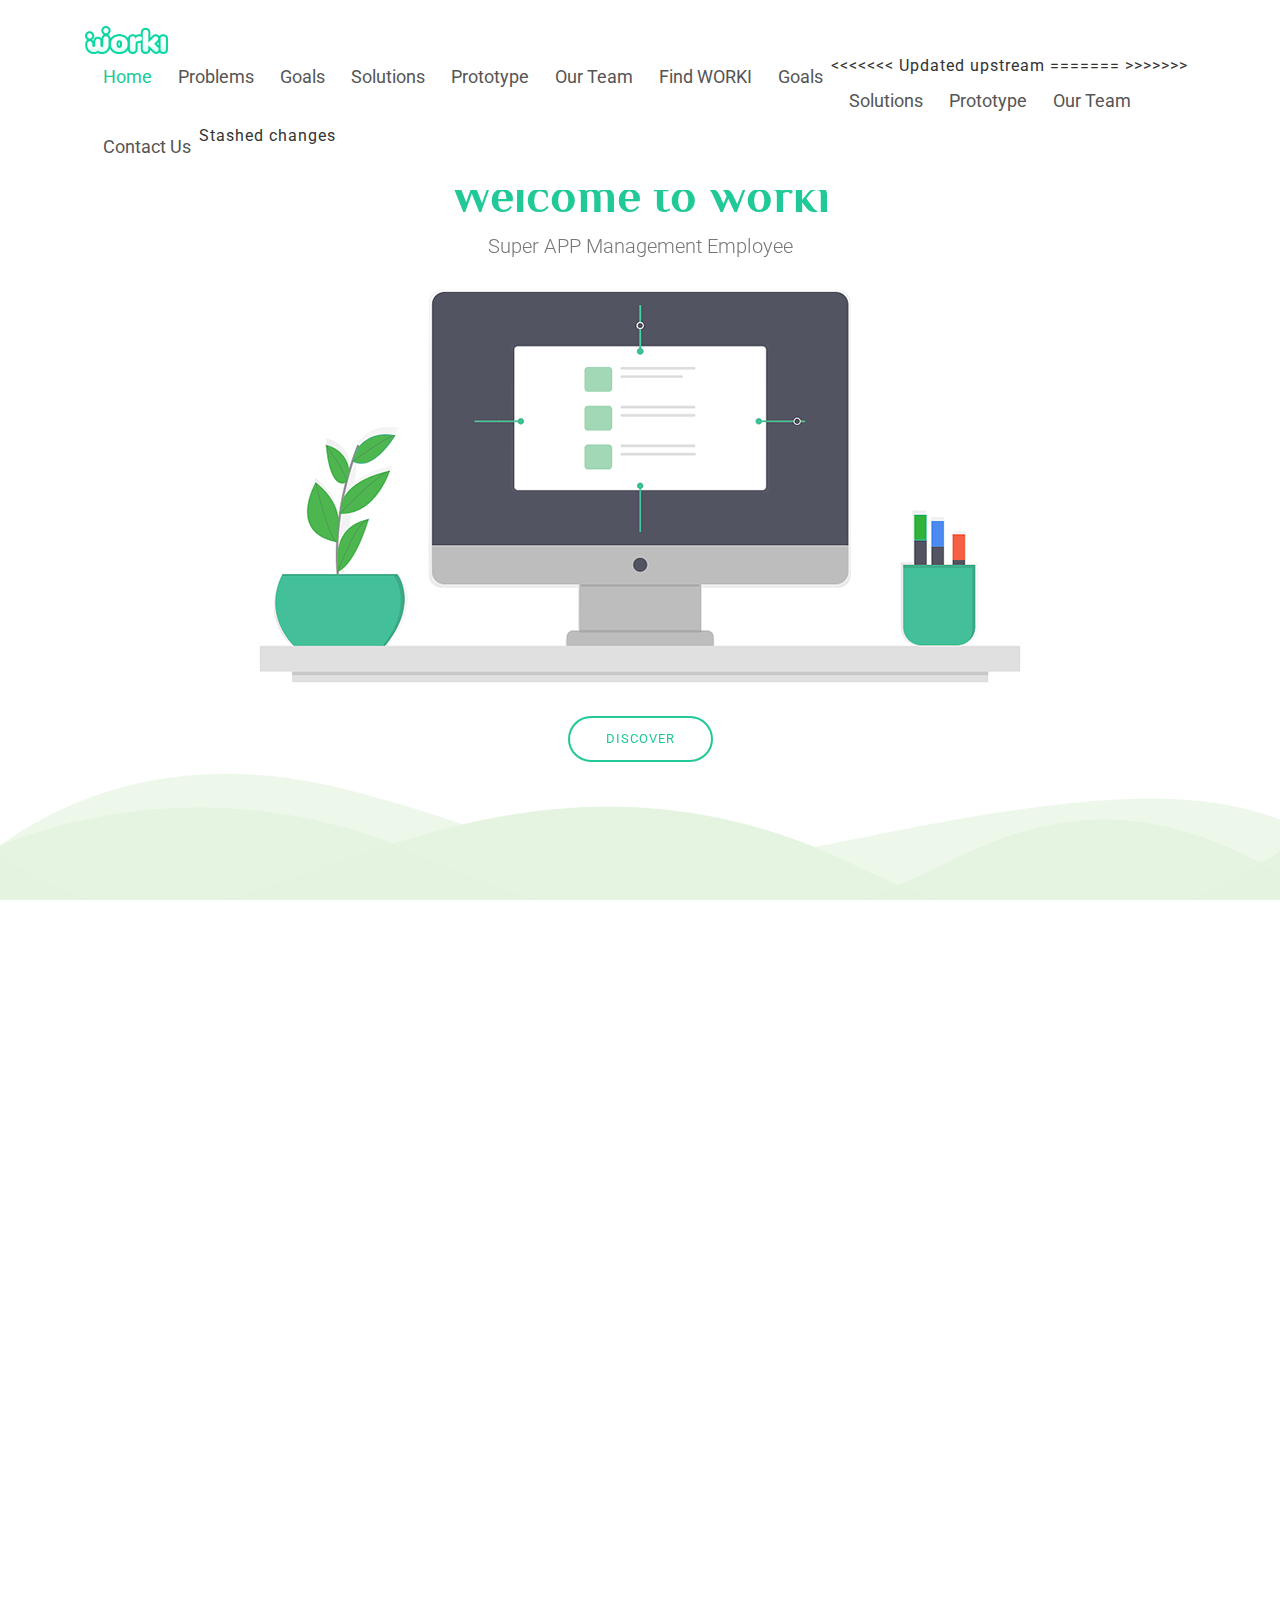
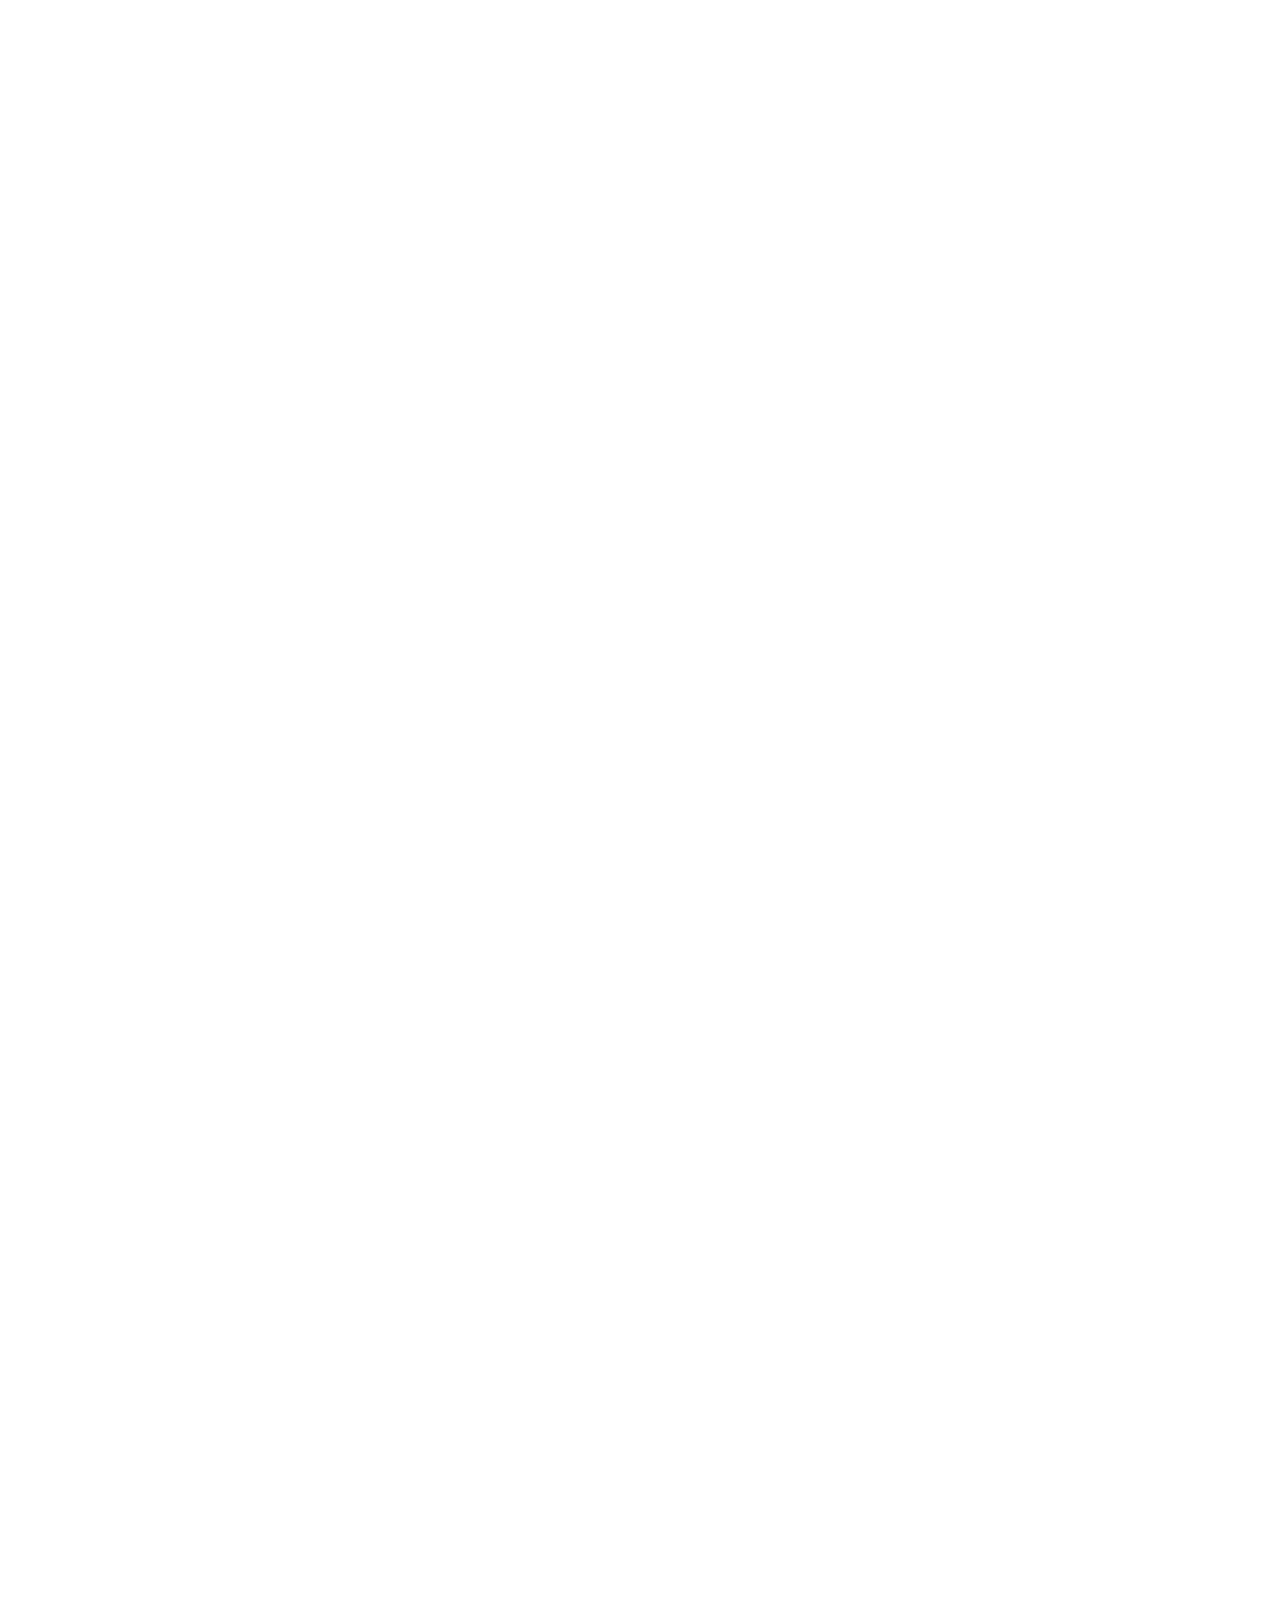
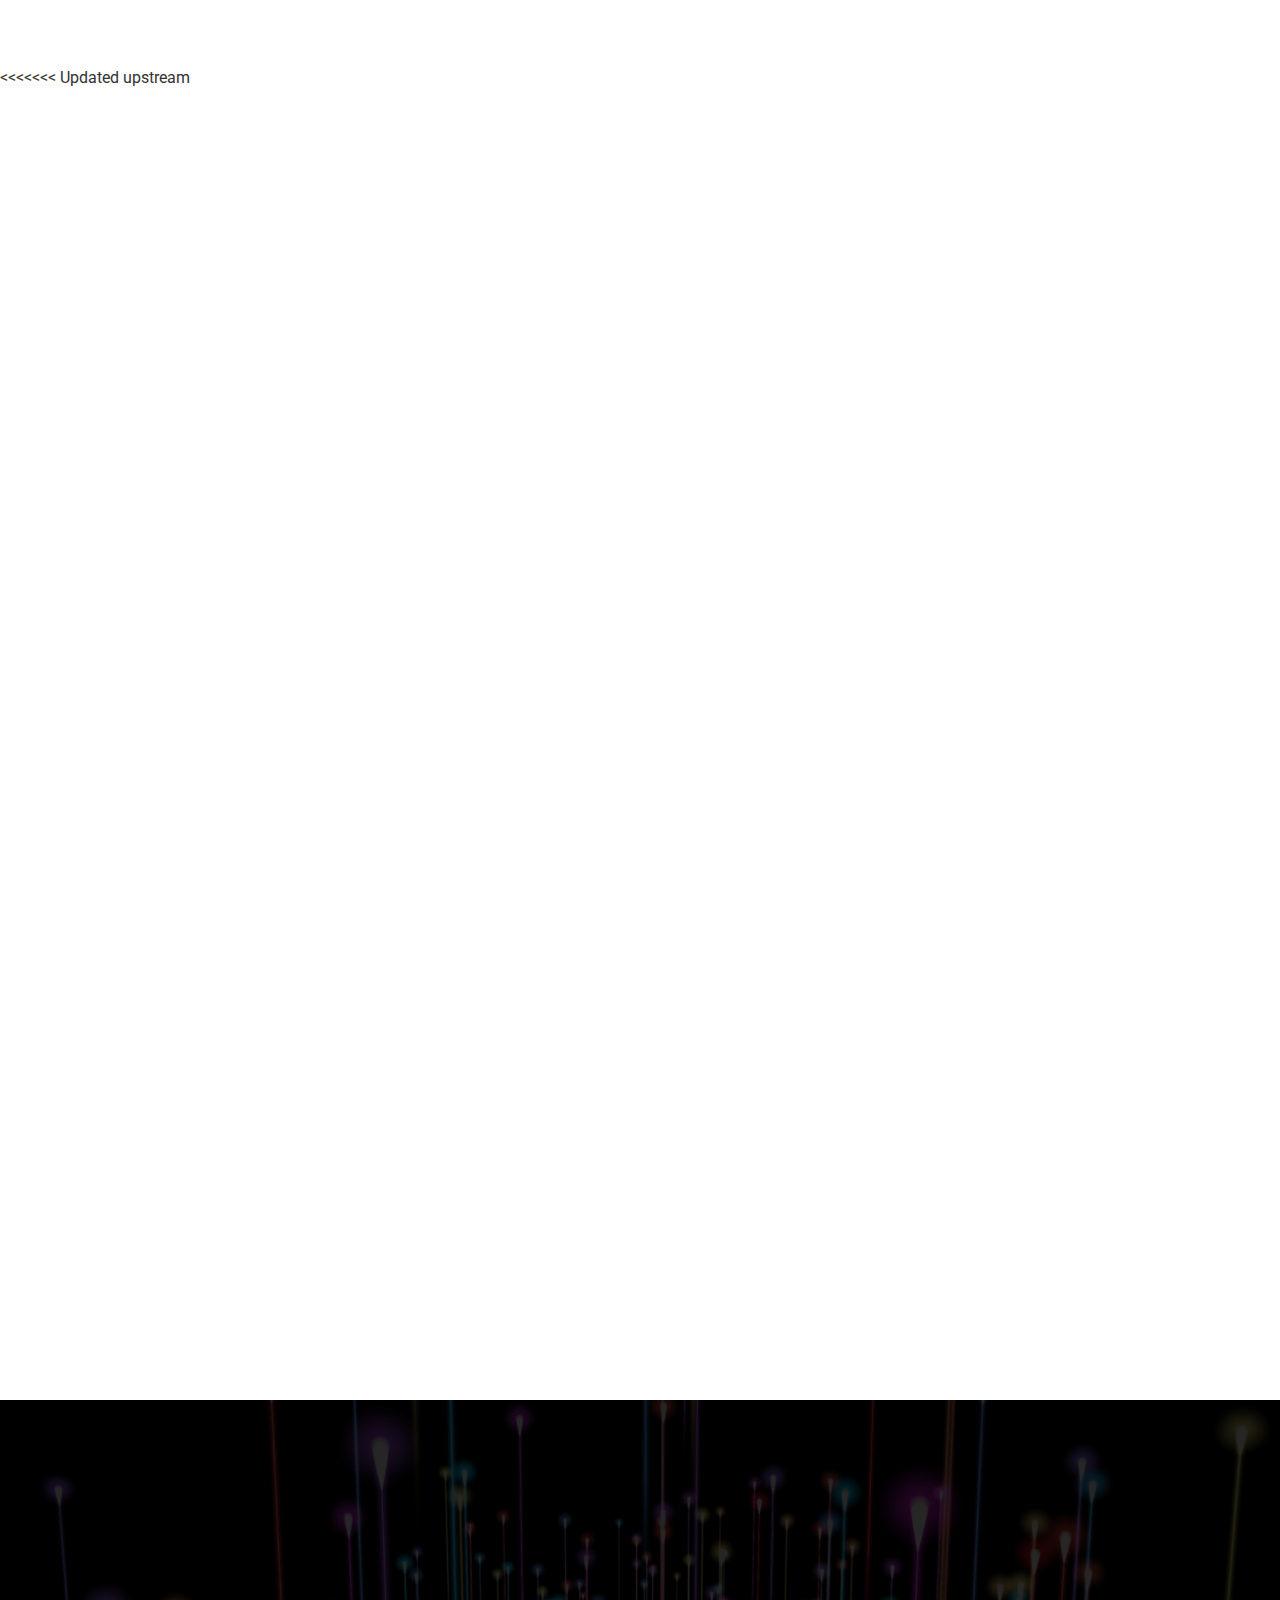
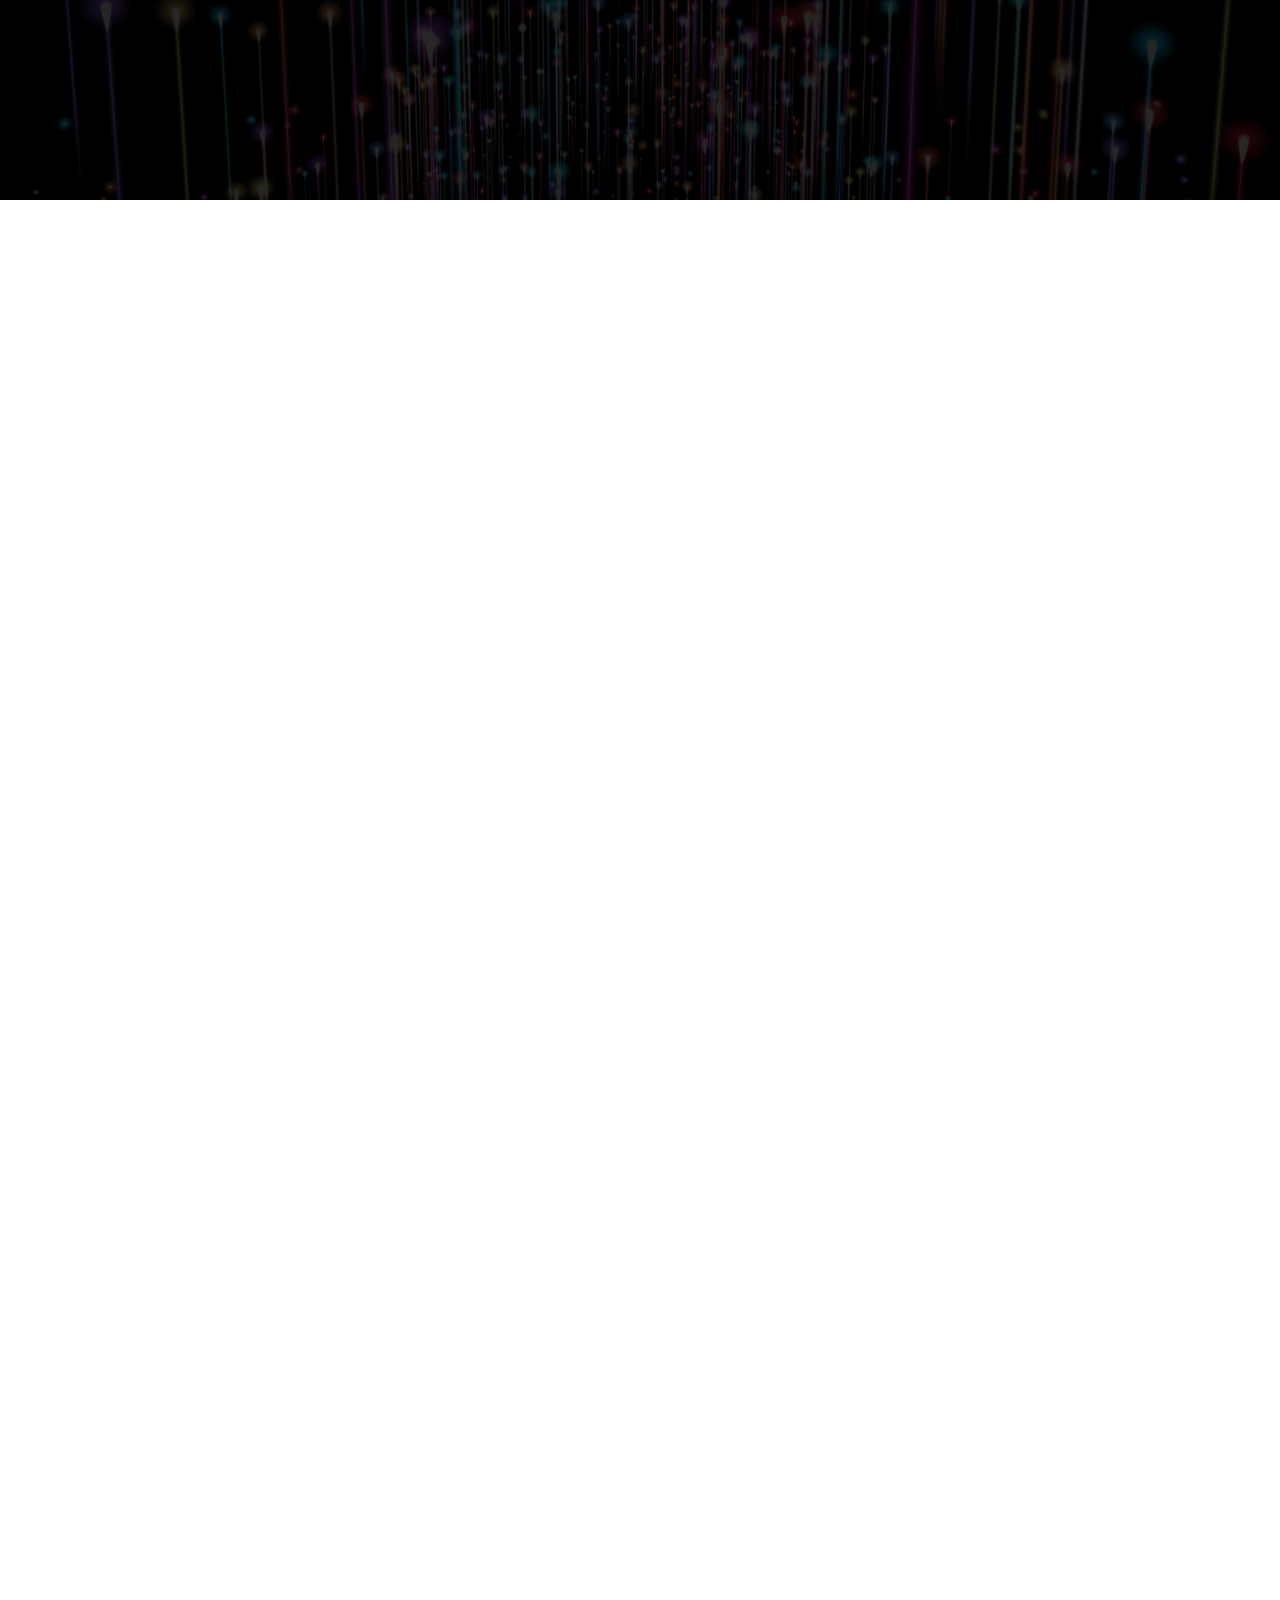
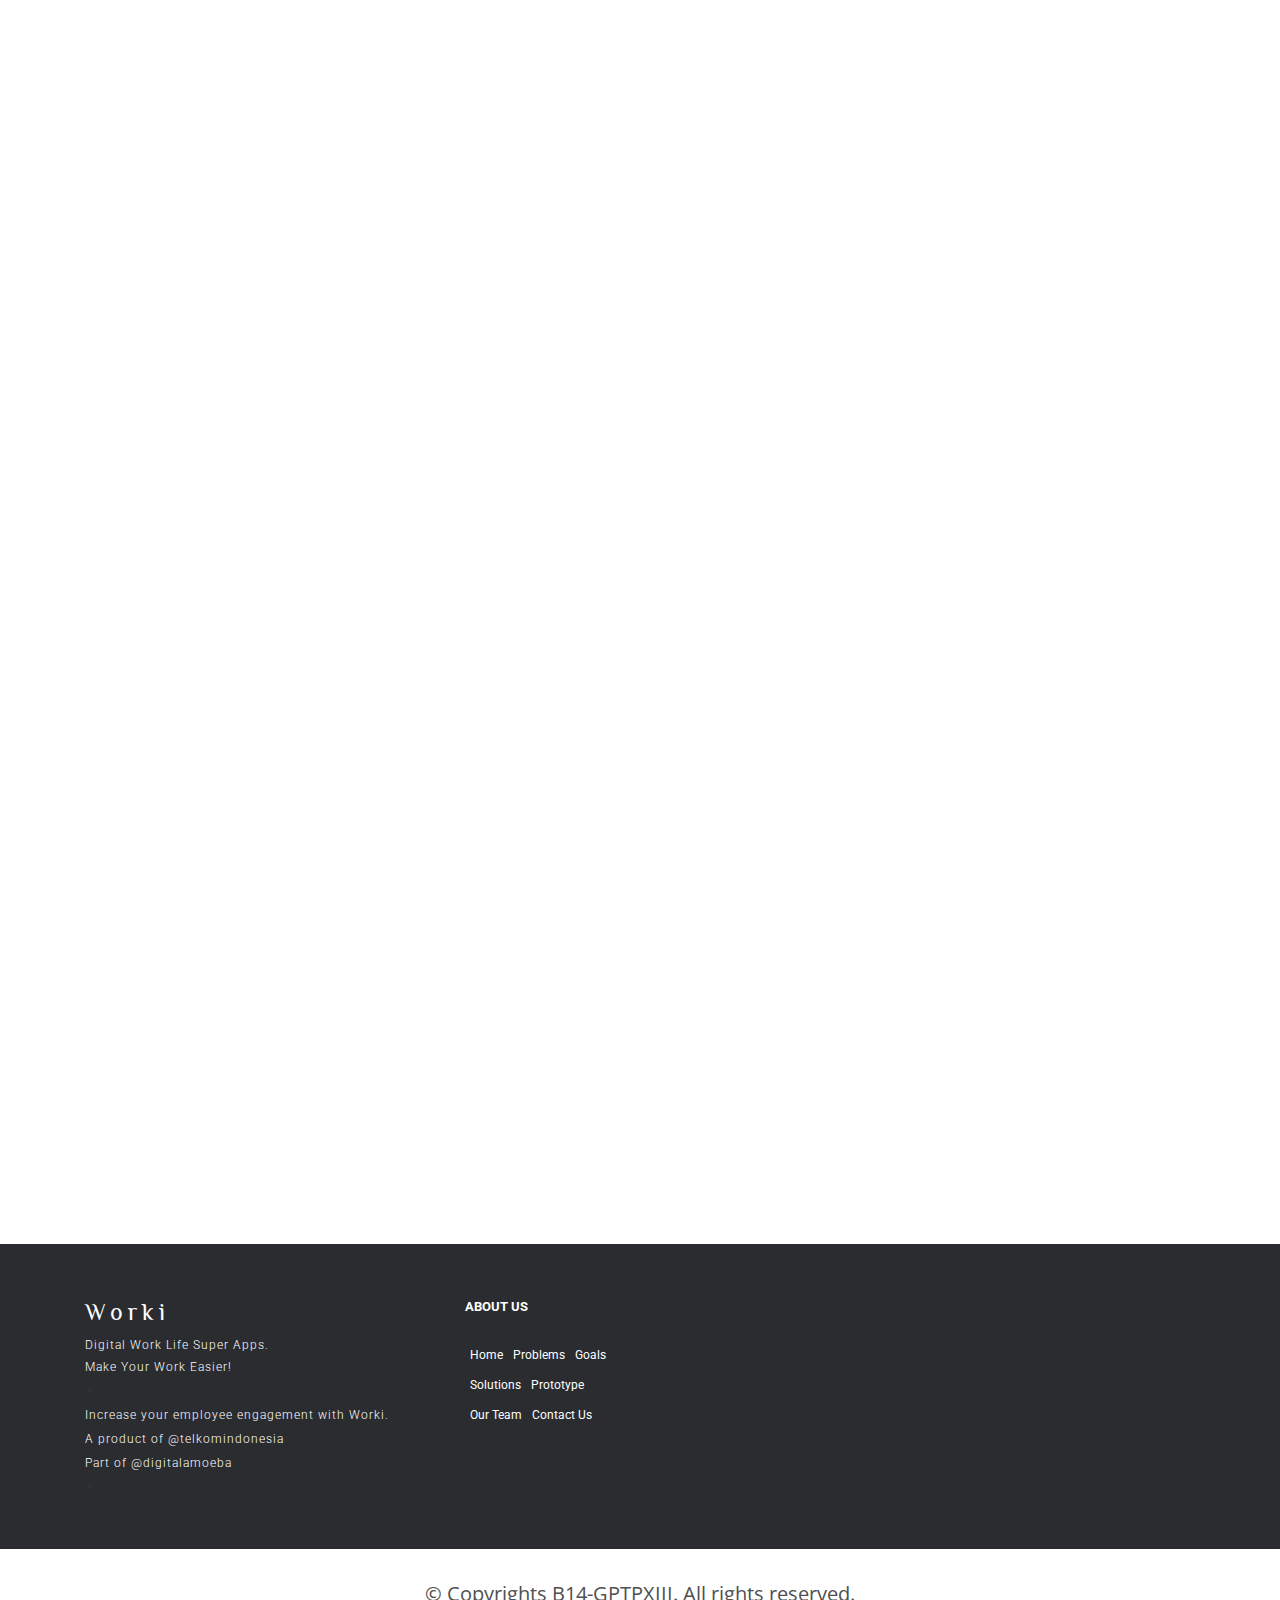
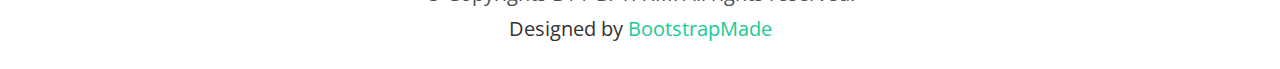
==== commit 82defd9d: "final kamis sore" ====
--- a/index.html
+++ b/index.html
@@ -10,8 +10,8 @@
   <meta content="" name="keywords">
 
   <!-- Favicons -->
-  <link href="assets/img/favicon.png" rel="icon">
-  <link href="assets/img/apple-touch-icon.png" rel="apple-touch-icon">
+  <link href="assets/img/favicon-new.png" rel="icon">
+  <!-- <link href="assets/img/apple-touch-icon.png" rel="apple-touch-icon"> -->
 
   <!-- Google Fonts -->
   <link href="https://fonts.googleapis.com/css?family=Open+Sans:300,300i,400,400i,700,700i|Roboto:100,300,400,500,700|Philosopher:400,400i,700,700i" rel="stylesheet">
@@ -50,11 +50,19 @@
         <ul class="nav-menu">
           <li class="menu-active"><a href="index.html">Home</a></li>
           <li><a href="#problems">Problems</a></li>
+<<<<<<< Updated upstream
           <li><a href="#goals">Goals</a></li>
           <li><a href="#solutions">Solutions</a></li>
           <li><a href="#screenshots">Prototype</a></li>
           <li><a href="#team">Our Team</a></li>
           <li><a href="#contact">Find WORKI</a></li>
+=======
+          <li><a href="#features">Goals</a></li>
+          <li><a href="#solutions">Solutions</a></li>
+          <li><a href="#team">Prototype</a></li>
+          <li><a href="#pricing">Our Team</a></li>
+          <li><a href="#blog">Contact Us</a></li>
+>>>>>>> Stashed changes
         </ul>
       </nav><!-- #nav-menu-container -->
     </div>
@@ -66,7 +74,7 @@
       <h1>Welcome to worki</h1>
       <h2>Super APP Management Employee</h2>
       <img src="assets/img/new-img.png" alt="Hero Imgs" data-aos="zoom-out" data-aos-delay="100">
-      <a href="#get-started" class="btn-get-started scrollto">Cari Tahu</a>
+      <a href="#get-started" class="btn-get-started scrollto">Discover</a>
       <!-- <div class="btns">
         <a href="#"><i class="fa fa-apple fa-3x"></i> App Store</a>
         <a href="#"><i class="fa fa-play fa-3x"></i> Google Play</a>
@@ -80,166 +88,165 @@
     <!-- ======= Get Started Section ======= -->
     <section id="get-started" class="padd-section text-center">
 
+      <div class="container" data-aos="fade-up" style="margin-top: 100px;">
+        <div class="section-title text-center">
+
+          <h2>About Worki </h2>
+          <div class="row" style="margin-top: 100px;">
+            <div class="col-sm-2">
+
+            </div>
+
+            <div class="col-sm-8">
+              <p class="separator">A Super Apps for Human Capital Services as a Digital Work Platform that Connect-Collaborate-COmmunicate (3C) Employees and Management to improve employee's engagement and productivity while keeping Employee's Health and Safety</p>
+            </div>
+
+            <div class="col-sm-2">
+
+            </div>
+          </div>
+        </div>
+      </div>
+
+      <!-- <div class="container">
+        <div class="row">
+
+          <div class="col-md-6 col-lg-4" data-aos="zoom-in" data-aos-delay="100">
+            <div class="feature-block">
+
+              <img src="assets/img/svg/cloud.svg" alt="img" class="img-fluid">
+              <h4>super apps for HC services</h4>
+              <p>Lorem Ipsum is simply dummy text of the printing and typesetting industry</p>
+              <a href="#">read more</a>
+
+            </div>
+          </div>
+
+          <div class="col-md-6 col-lg-4" data-aos="zoom-in" data-aos-delay="200">
+            <div class="feature-block">
+
+              <img src="assets/img/svg/planet.svg" alt="img" class="img-fluid">
+              <h4>digital work life platform</h4>
+              <p>Lorem Ipsum is simply dummy text of the printing and typesetting industry</p>
+              <a href="#">read more</a>
+
+            </div>
+          </div>
+
+          <div class="col-md-6 col-lg-4" data-aos="zoom-in" data-aos-delay="300">
+            <div class="feature-block">
+
+              <img src="assets/img/svg/asteroid.svg" alt="img" class="img-fluid">
+              <h4>employee's monitoring apps</h4>
+              <p>Lorem Ipsum is simply dummy text of the printing and typesetting industry</p>
+              <a href="#">read more</a>
+
+            </div>
+          </div>
+
+        </div>
+      </div> -->
+
+    </section><!-- End Get Started Section -->
+
+    <!-- ======= Problems Section ======= -->
+    <section id="problems" class="about-us padd-section">
       <div class="container" data-aos="fade-up">
         <div class="section-title text-center">
 
-          <h2>Tentang worki </h2>
-          <p class="separator">Integer cursus bibendum augue ac cursus .</p>
-
-        </div>
-      </div>
-
-      <div class="container">
-        <div class="row">
-
-          <div class="col-md-6 col-lg-4" data-aos="zoom-in" data-aos-delay="100">
-            <div class="feature-block">
-
-              <img src="assets/img/svg/cloud.svg" alt="img" class="img-fluid">
-              <h4>introducing whatsapp</h4>
-              <p>Lorem Ipsum is simply dummy text of the printing and typesetting industry</p>
-              <a href="#">read more</a>
-
-            </div>
-          </div>
-
-          <div class="col-md-6 col-lg-4" data-aos="zoom-in" data-aos-delay="200">
-            <div class="feature-block">
-
-              <img src="assets/img/svg/planet.svg" alt="img" class="img-fluid">
-              <h4>user friendly interface</h4>
-              <p>Lorem Ipsum is simply dummy text of the printing and typesetting industry</p>
-              <a href="#">read more</a>
-
-            </div>
-          </div>
-
-          <div class="col-md-6 col-lg-4" data-aos="zoom-in" data-aos-delay="300">
-            <div class="feature-block">
-
-              <img src="assets/img/svg/asteroid.svg" alt="img" class="img-fluid">
-              <h4>build the app everyone love</h4>
-              <p>Lorem Ipsum is simply dummy text of the printing and typesetting industry</p>
-              <a href="#">read more</a>
-
-            </div>
-          </div>
-
-        </div>
-      </div>
-
-    </section><!-- End Get Started Section -->
-
-    <!-- ======= About Us Section ======= -->
-    <section id="about-us" class="about-us padd-section">
-      <div class="container" data-aos="fade-up">
+          <h2>Problems </h2>
+
+        </div>
         <div class="row justify-content-center">
 
-          <div class="col-md-5 col-lg-3">
-            <img src="assets/img/about-img.png" alt="About" data-aos="zoom-in" data-aos-delay="100">
-          </div>
-
-          <div class="col-md-7 col-lg-5">
-            <div class="about-content" data-aos="fade-left" data-aos-delay="100">
-
-              <h2><span>eStartup</span>UI Design Mobile </h2>
-              <p>Consectetur adipiscing elit, sed do eiusmod tempor incididunt ut labore et dolore magna aliqua. Ut enim ad minim veniam, quis nostrud exercitation ullamco laboris nisi ut aliquip ex ea commodo consequat
-              </p>
-
-              <ul class="list-unstyled">
-                <li><i class="fa fa-angle-right"></i>Creative Design</li>
-                <li><i class="fa fa-angle-right"></i>Retina Ready</li>
-                <li><i class="fa fa-angle-right"></i>Easy to Use</li>
-                <li><i class="fa fa-angle-right"></i>Unlimited Features</li>
-                <li><i class="fa fa-angle-right"></i>Unlimited Features</li>
-              </ul>
-
-            </div>
-          </div>
-
-        </div>
-      </div>
-    </section><!-- End About Us Section -->
-
-    <!-- ======= Features Section ======= -->
-    <section id="features" class="padd-section text-center">
+          <div class="col-sm-6">
+            <div class="row" style="margin-bottom: 150px;">
+              <div class="col-sm-3">
+                <img src="assets/img/svg/probs-1.svg" alt="img" class="img-fluid">
+              </div>
+  
+              <div class="col-sm-9">
+                <p>Users can only access Worki Apps through Mobile device. Hence the Users needs to open mobile device to provide updates through the apps.</p>
+              </div>
+            </div>
+
+            <div class="row">
+              <div class="col-sm-3">
+                <img src="assets/img/svg/probs-3.svg" alt="img" class="img-fluid">
+              </div>
+  
+              <div class="col-sm-9">
+                <p>Worki has many features, yet it is lack of instructions of it's usability. This deficiency prevents users from maximizing the features provides by Worki.</p>
+              </div>
+            </div>
+          </div>
+
+          <div class="col-sm-6">
+            <div class="row" style="margin-top: 175px; margin-bottom: 225px;">
+              <div class="col-sm-3">
+                <img src="assets/img/svg/probs-2.png" alt="img" class="img-fluid">
+              </div>
+  
+              <div class="col-sm-9">
+                <p>The lack of collaborative features that Worki has makes users prefer to use other applications.</p>
+              </div>
+            </div>
+
+            <div class="row">
+              <div class="col-sm-3">
+                <img src="assets/img/svg/probs-4.svg" alt="img" class="img-fluid">
+              </div>
+  
+              <div class="col-sm-9">
+                <p>Worki still buggy and crashes often so users are not comfortable using Worki except for attendance.</p>
+              </div>
+            </div>
+          </div>
+
+        </div>
+      </div>
+    </section><!-- End Problems Section -->
+
+    <!-- ======= Goals Section ======= -->
+    <section id="goals" class="padd-section text-center">
 
       <div class="container" data-aos="fade-up">
         <div class="section-title text-center">
-          <h2>Amazing Features.</h2>
+          <h2>Goals</h2>
           <p class="separator">Integer cursus bibendum augue ac cursus .</p>
         </div>
 
         <div class="row" data-aos="fade-up" data-aos-delay="100">
 
-          <div class="col-md-6 col-lg-3">
+          <div class="col-md-6 col-lg-4">
             <div class="feature-block">
-              <img src="assets/img/svg/paint-palette.svg" alt="img" class="img-fluid">
-              <h4>creative design</h4>
-              <p>Lorem Ipsum is simply dummy text of the printing and typesetting industry</p>
-            </div>
-          </div>
-
-          <div class="col-md-6 col-lg-3">
+              <img src="assets/img/svg/goals-1.svg" alt="img" class="img-fluid">
+              <h4>Worki friendly web-based application</h4>
+              <p>We Introduce Worki friendly web-based application to improve your convenience</p>
+            </div>
+          </div>
+
+          <div class="col-md-6 col-lg-4">
             <div class="feature-block">
-              <img src="assets/img/svg/vector.svg" alt="img" class="img-fluid">
-              <h4>Retina Ready</h4>
-              <p>Lorem Ipsum is simply dummy text of the printing and typesetting industry</p>
-            </div>
-          </div>
-
-          <div class="col-md-6 col-lg-3">
+              <img src="assets/img/svg/goals-2.svg" alt="img" class="img-fluid">
+              <h4>Increasing employee productivity</h4>
+              <p>We help to improve employee productivity and provide HC services with management control to monitor employee activities</p>
+            </div>
+          </div>
+
+          <div class="col-md-6 col-lg-4">
             <div class="feature-block">
-              <img src="assets/img/svg/design-tool.svg" alt="img" class="img-fluid">
-              <h4>easy to use</h4>
-              <p>Lorem Ipsum is simply dummy text of the printing and typesetting industry</p>
-            </div>
-          </div>
-
-          <div class="col-md-6 col-lg-3">
-            <div class="feature-block">
-              <img src="assets/img/svg/asteroid.svg" alt="img" class="img-fluid">
-              <h4>Free Updates</h4>
-              <p>Lorem Ipsum is simply dummy text of the printing and typesetting industry</p>
-            </div>
-          </div>
-
-          <div class="col-md-6 col-lg-3">
-            <div class="feature-block">
-              <img src="assets/img/svg/asteroid.svg" alt="img" class="img-fluid">
-              <h4>Free Updates</h4>
-              <p>Lorem Ipsum is simply dummy text of the printing and typesetting industry</p>
-            </div>
-          </div>
-
-          <div class="col-md-6 col-lg-3">
-            <div class="feature-block">
-              <img src="assets/img/svg/cloud-computing.svg" alt="img" class="img-fluid">
-              <h4>App store support</h4>
-              <p>Lorem Ipsum is simply dummy text of the printing and typesetting industry</p>
-            </div>
-          </div>
-
-          <div class="col-md-6 col-lg-3">
-            <div class="feature-block">
-              <img src="assets/img/svg/pixel.svg" alt="img" class="img-fluid">
-              <h4>Perfect Pixel</h4>
-              <p>Lorem Ipsum is simply dummy text of the printing and typesetting industry</p>
-            </div>
-          </div>
-
-          <div class="col-md-6 col-lg-3">
-            <div class="feature-block">
-              <img src="assets/img/svg/code.svg" alt="img" class="img-fluid">
-              <h4>clean codes</h4>
-              <p>Lorem Ipsum is simply dummy text of the printing and typesetting industry</p>
-            </div>
-          </div>
-
-        </div>
-      </div>
-    </section><!-- End Features Section -->
-
+              <img src="assets/img/svg/goals-3.svg" alt="img" class="img-fluid">
+              <h4>Work remotely with peers</h4>
+              <p>We provide a communication channel to help you collaborate with peers easily</p>
+            </div>
+          </div>
+
+        </div>
+      </div>
+    </section><!-- End Goals Section -->
+
+<<<<<<< Updated upstream
     <!-- ======= Screenshots Section ======= -->
     <section id="prototype" class="padd-section text-center">
 
@@ -247,25 +254,155 @@
         <div class="section-title text-center">
           <h2>Prototype</h2>
           <p class="separator">Nah, ini nih prototype dari fitur inovasi yang kami tawarkan guna memberikan...</p>
-        </div>
-
-        <div class="owl-carousel owl-theme" data-aos="fade-up" data-aos-delay="100">
-
-          <div><img src="assets/img/screen/1.jpg" alt="img"></div>
-          <div><img src="assets/img/screen/2.jpg" alt="img"></div>
-          <div><img src="assets/img/screen/3.jpg" alt="img"></div>
-          <div><img src="assets/img/screen/4.jpg" alt="img"></div>
-          <div><img src="assets/img/screen/5.jpg" alt="img"></div>
-          <div><img src="assets/img/screen/6.jpg" alt="img"></div>
-          <div><img src="assets/img/screen/7.jpg" alt="img"></div>
-          <div><img src="assets/img/screen/8.jpg" alt="img"></div>
-          <div><img src="assets/img/screen/9.jpg" alt="img"></div>
-
-        </div>
-      </div>
-
+=======
+    <!-- ======= Solutions ======= -->
+    <section id="solutions" class="padd-section text-center">
+
+      <div class="container" data-aos="fade-up">
+        <div class="section-title text-center">
+          <h2>Solutions</h2>
+          <p class="separator">Integer cursus bibendum augue ac cursus .</p>
+>>>>>>> Stashed changes
+        </div>
+
+        <div class="container">
+          <div class="row">
+  
+            <div class="col-md-6 col-lg-3" data-aos="zoom-in" data-aos-delay="100">
+              <div class="feature-block">
+  
+                <img src="assets/img/svg/sol-1.svg" alt="img" class="img-fluid">
+                <!-- <h4>super apps for HC services</h4> -->
+                <p>To provides a friendly user interface with a smooth user experience. User can to go through apps instructions on the first time Log In. As well as to see the instructions on “How To Use Worki” Page. Infobar feature will also provides informations for user upon accessing the features.</p>
+  
+              </div>
+            </div>
+  
+            <div class="col-md-6 col-lg-3" data-aos="zoom-in" data-aos-delay="200">
+              <div class="feature-block">
+  
+                <img src="assets/img/svg/sol-2.svg" alt="img" class="img-fluid">
+                <!-- <h4>digital work life platform</h4> -->
+                <p>As an effort to remind Users to stay active, Users would get an attractive reminders related to assignments such as, Check in and Check out, Daily task progress, and task evidence uploads.</p>
+  
+              </div>
+            </div>
+  
+            <div class="col-md-6 col-lg-3" data-aos="zoom-in" data-aos-delay="300">
+              <div class="feature-block">
+  
+                <img src="assets/img/svg/sol-3.svg" alt="img" class="img-fluid">
+                <!-- <h4>employee's monitoring apps</h4> -->
+                <p>Users can collaboratively communicate with peers through communication channels such as Chat Box, video conferencing, and group chat features.</p>
+  
+              </div>
+            </div>
+
+            <div class="col-md-6 col-lg-3" data-aos="zoom-in" data-aos-delay="100">
+              <div class="feature-block">
+  
+                <img src="assets/img/svg/sol-4.svg" alt="img" class="img-fluid">
+                <!-- <h4>super apps for HC services</h4> -->
+                <p>To Support their peers, Users can monitor daily activities on daily reports dashboard for assignments, collaboration, and attendance</p>
+  
+              </div>
+            </div>
+  
+          </div>
+        </div>
+      </div>
+
+<<<<<<< Updated upstream
     </section>
     
+=======
+    </section><!-- End Solutions Section -->
+
+    <!-- ======= Video Section ======= -->
+    <section id="video" class="text-center">
+      <div class="overlay">
+        <div class="container-fluid container-full" data-aos="zoom-in">
+
+          <div class="row">
+            <a href="#" class="js-modal-btn play-btn" data-video-id="s22ViV7tBKE"></a>
+          </div>
+
+        </div>
+      </div>
+    </section><!-- End Video Section -->
+
+    <!-- ======= Team Section ======= -->
+    <section id="team" class="padd-section text-center">
+
+      <div class="container" data-aos="fade-up">
+        <div class="section-title text-center">
+
+          <h2>Team Member</h2>
+          <p class="separator">Integer cursus bibendum augue ac cursus .</p>
+        </div>
+
+        <div class="row">
+
+          <div class="col-md-6 col-md-4 col-lg-3" data-aos="zoom-in" data-aos-delay="100">
+            <div class="team-block bottom">
+              <img src="assets/img/team/1.jpg" class="img-responsive" alt="img">
+              <div class="team-content">
+                <ul class="list-unstyled">
+                  <li><a href="#"><i class="fa fa-facebook"></i></a></li>
+                  <li><a href="#"><i class="fa fa-twitter"></i></a></li>
+                  <li><a href="#"><i class="fa fa-linkedin"></i></a></li>
+                </ul>
+                <span>manager</span>
+                <h4>Kimberly Tran</h4>
+              </div>
+            </div>
+          </div>
+
+          <div class="col-md-6 col-md-4 col-lg-3" data-aos="zoom-in" data-aos-delay="200">
+            <div class="team-block bottom">
+              <img src="assets/img/team/2.jpg" class="img-responsive" alt="img">
+              <div class="team-content">
+                <ul class="list-unstyled">
+                  <li><a href="#"><i class="fa fa-facebook"></i></a></li>
+                  <li><a href="#"><i class="fa fa-twitter"></i></a></li>
+                  <li><a href="#"><i class="fa fa-linkedin"></i></a></li>
+                </ul>
+                <span>manager</span>
+                <h4>Kimberly Tran</h4>
+              </div>
+            </div>
+          </div>
+
+          <div class="col-md-6 col-md-4 col-lg-3" data-aos="zoom-in" data-aos-delay="300">
+            <div class="team-block bottom">
+              <img src="assets/img/team/3.jpg" class="img-responsive" alt="img">
+              <div class="team-content">
+                <ul class="list-unstyled">
+                  <li><a href="#"><i class="fa fa-facebook"></i></a></li>
+                  <li><a href="#"><i class="fa fa-twitter"></i></a></li>
+                  <li><a href="#"><i class="fa fa-linkedin"></i></a></li>
+                </ul>
+                <span>manager</span>
+                <h4>Kimberly Tran</h4>
+              </div>
+            </div>
+          </div>
+
+          <div class="col-md-6 col-md-4 col-lg-3" data-aos="zoom-in" data-aos-delay="400">
+            <div class="team-block bottom">
+              <img src="assets/img/team/4.jpg" class="img-responsive" alt="img">
+              <div class="team-content">
+                <ul class="list-unstyled">
+                  <li><a href="#"><i class="fa fa-facebook"></i></a></li>
+                  <li><a href="#"><i class="fa fa-twitter"></i></a></li>
+                  <li><a href="#"><i class="fa fa-linkedin"></i></a></li>
+                </ul>
+                <span>manager</span>
+                <h4>Kimberly Tran</h4>
+              </div>
+            </div>
+          </div>
+>>>>>>> Stashed changes
 
 
     <!-- ======= Testimonials Section ======= -->
--- a/assets/css/style.css
+++ b/assets/css/style.css
@@ -20,14 +20,14 @@
 
 h2 {
   color: #000;
-  font-weight: 600;
+  font-weight: bold;
 }
 
 h4 {
   color: #000;
   font-size: 13px;
   font-weight: 700;
-  letter-spacing: 2px;
+  letter-spacing: 0px;
   text-transform: uppercase;
   line-height: 2;
 }
@@ -63,7 +63,7 @@
 
 p {
   color: #505050;
-  font-size: 14px;
+  font-size: 18px;
   font-weight: 300;
   letter-spacing: 0.5px;
   line-height: 2;
@@ -197,7 +197,8 @@
   background: url(../img/hero-bg.png) center bottom no-repeat;
   background-size: 100%;
   position: relative;
-  margin-top: 40px;
+  margin-top: 50px;
+  
 }
 
 @media (min-width: 1025px) {
@@ -564,9 +565,10 @@
 }
 
 .section-title h2 {
+  color: #20c997;
   font-family: "Roboto", sans-serif;
   font-size: 45px;
-  font-weight: 100;
+  font-weight: bold;
   letter-spacing: 2px;
   margin-bottom: 20px;
   text-transform: capitalize;
@@ -579,7 +581,7 @@
 .separator {
   color: #626262;
   font-family: "Roboto", sans-serif;
-  font-size: 15px;
+  font-size: 20px;
   font-weight: 300;
   margin-bottom: 30px;
   text-transform: capitalize;
@@ -729,6 +731,28 @@
   padding-right: 20px;
 }
 
+/* Problems Section
+--------------------------------*/
+#problems img {
+  max-width: 100%;
+}
+
+#problems .about-content p {
+  margin-bottom: 50px;
+}
+
+#problems .container p {
+  font-size: larger;
+}
+
+#problems .about-content ul li {
+  line-height: 36px;
+}
+
+#problems .about-content ul li .fa {
+  padding-right: 20px;
+}
+
 /* Features Section
 --------------------------------*/
 #features {
@@ -754,6 +778,34 @@
 }
 
 #features .feature-block p {
+  margin-bottom: 0;
+}
+
+/* Features Section
+--------------------------------*/
+#goals {
+  display: inline-block;
+  height: 100%;
+  width: 100%;
+}
+
+#goals .feature-block {
+  background: #fff none repeat scroll 0 0;
+  padding: 30px 20px;
+  margin-bottom: 30px;
+  transition: all 0.5s ease-in-out 0s;
+}
+
+#goals .feature-block:hover {
+  box-shadow: 0 0 35px rgba(0, 0, 0, 0.1);
+  transition: all 0.5s ease-in-out 0s;
+}
+
+#goals .feature-block h4 {
+  margin-bottom: 20px;
+}
+
+#goals .feature-block p {
   margin-bottom: 0;
 }
 
@@ -914,7 +966,7 @@
 --------------------------------*/
 #team .team-block {
   box-shadow: 0 0 35px rgba(0, 0, 0, 0.1);
-  height: 254px;
+  height: auto;
   overflow: hidden;
   position: relative;
   width: 100%;
@@ -922,20 +974,22 @@
 
 @media (max-width: 991px) {
   #team .team-block {
-    margin-bottom: 30px;
+    margin-bottom: 50px;
   }
 }
 
 #team .team-block img {
   width: 100%;
+  margin-bottom: 10px;
+  /* padding: 10px; */
 }
 
 #team .team-block .team-content {
-  background: #fff none repeat scroll 0 0;
+  background: #fff repeat scroll 0 0;
   bottom: 0;
   box-shadow: 0 0 4px 0 rgba(0, 0, 0, 0.2), 0 0 0 0 rgba(0, 0, 0, 0.19);
-  bottom: -147px;
-  padding: 20px 0;
+  bottom: -100px;
+  padding: 5px 0;
   position: absolute;
   width: 100%;
   transition: all 0.5s ease-in-out 0s;
@@ -967,10 +1021,10 @@
 
 #team .team-block .team-content ul > span {
   display: inline-block;
-  font-size: 14px;
-  font-weight: 300;
+  font-size: 8px;
+  font-weight: 0;
   letter-spacing: 0.5px;
-  margin-bottom: 20px;
+  margin-bottom: 10px;
   text-transform: uppercase;
 }
 
@@ -982,7 +1036,7 @@
 /* Testimonials Section
 --------------------------------*/
 #testimonials .testimonials-content {
-  box-shadow: 0 0 35px rgba(0, 0, 0, 0.1);
+  box-shadow: 0 0 45px rgba(0, 0, 0, 0.1);
   padding: 49px 20px;
 }
 
@@ -999,7 +1053,7 @@
 
 #testimonials .top-top > h2 {
   font-family: "Roboto" sans-serif;
-  font-size: 45px;
+  font-size: 38px;
   font-weight: 100;
   letter-spacing: 2px;
   margin-bottom: 20px;
@@ -1007,11 +1061,11 @@
 }
 
 #testimonials .top-top > h4 {
-  font: 700 12px Lato, sans-serif;
+  font: 700 24px Lato, sans-serif;
 }
 
 #testimonials .top-top span {
-  font-size: 12px;
+  font-size: 24 px;
   font-weight: 300;
   margin-left: 26px;
 }
@@ -1024,8 +1078,8 @@
   overflow: hidden;
   background: #ddd none repeat scroll 0 0;
   cursor: pointer;
-  height: 12px !important;
-  width: 12px !important;
+  height: 15px !important;
+  width: 10px !important;
   border: 0;
   content: "";
 }
@@ -1464,7 +1518,7 @@
   padding: 0;
   font-family: "Open Sans", sans-serif;
   font-weight: normal;
-  font-size: 14px;
+  font-size: 20px;
   letter-spacing: 0;
 }
 
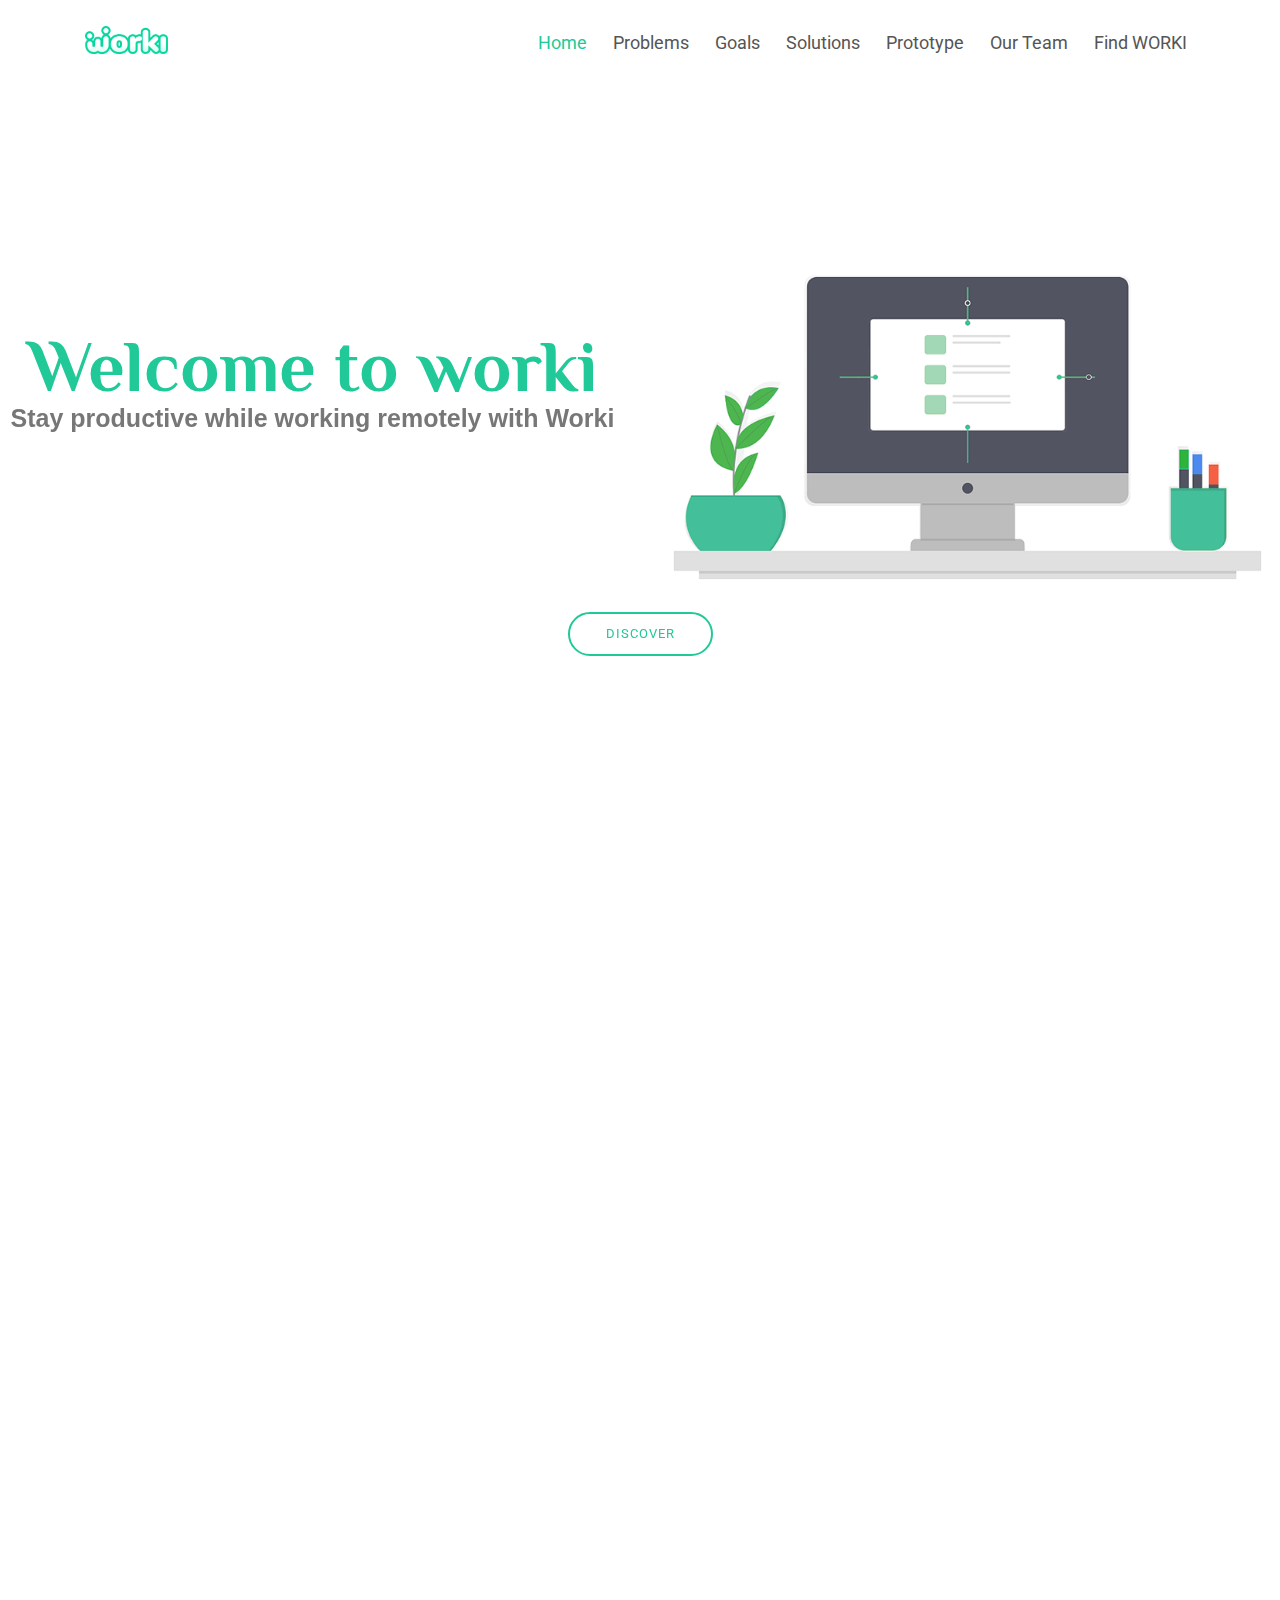
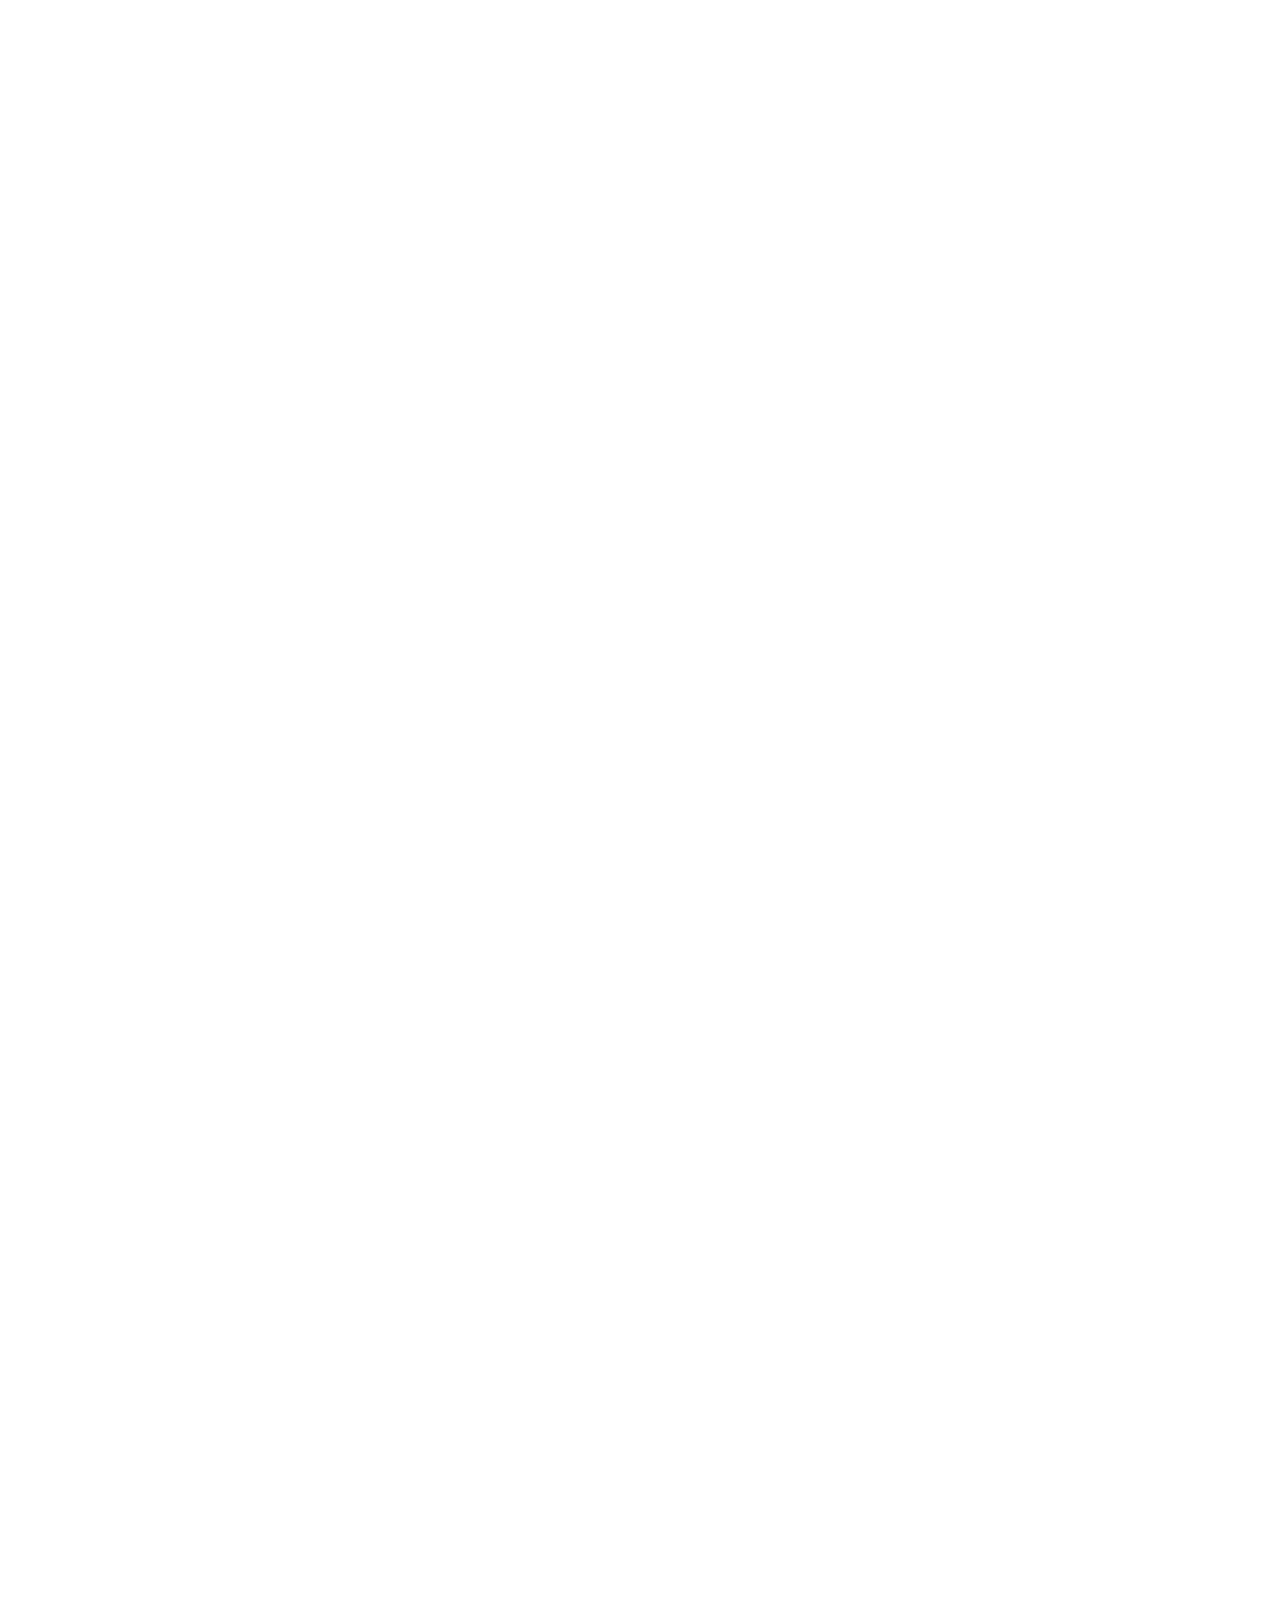
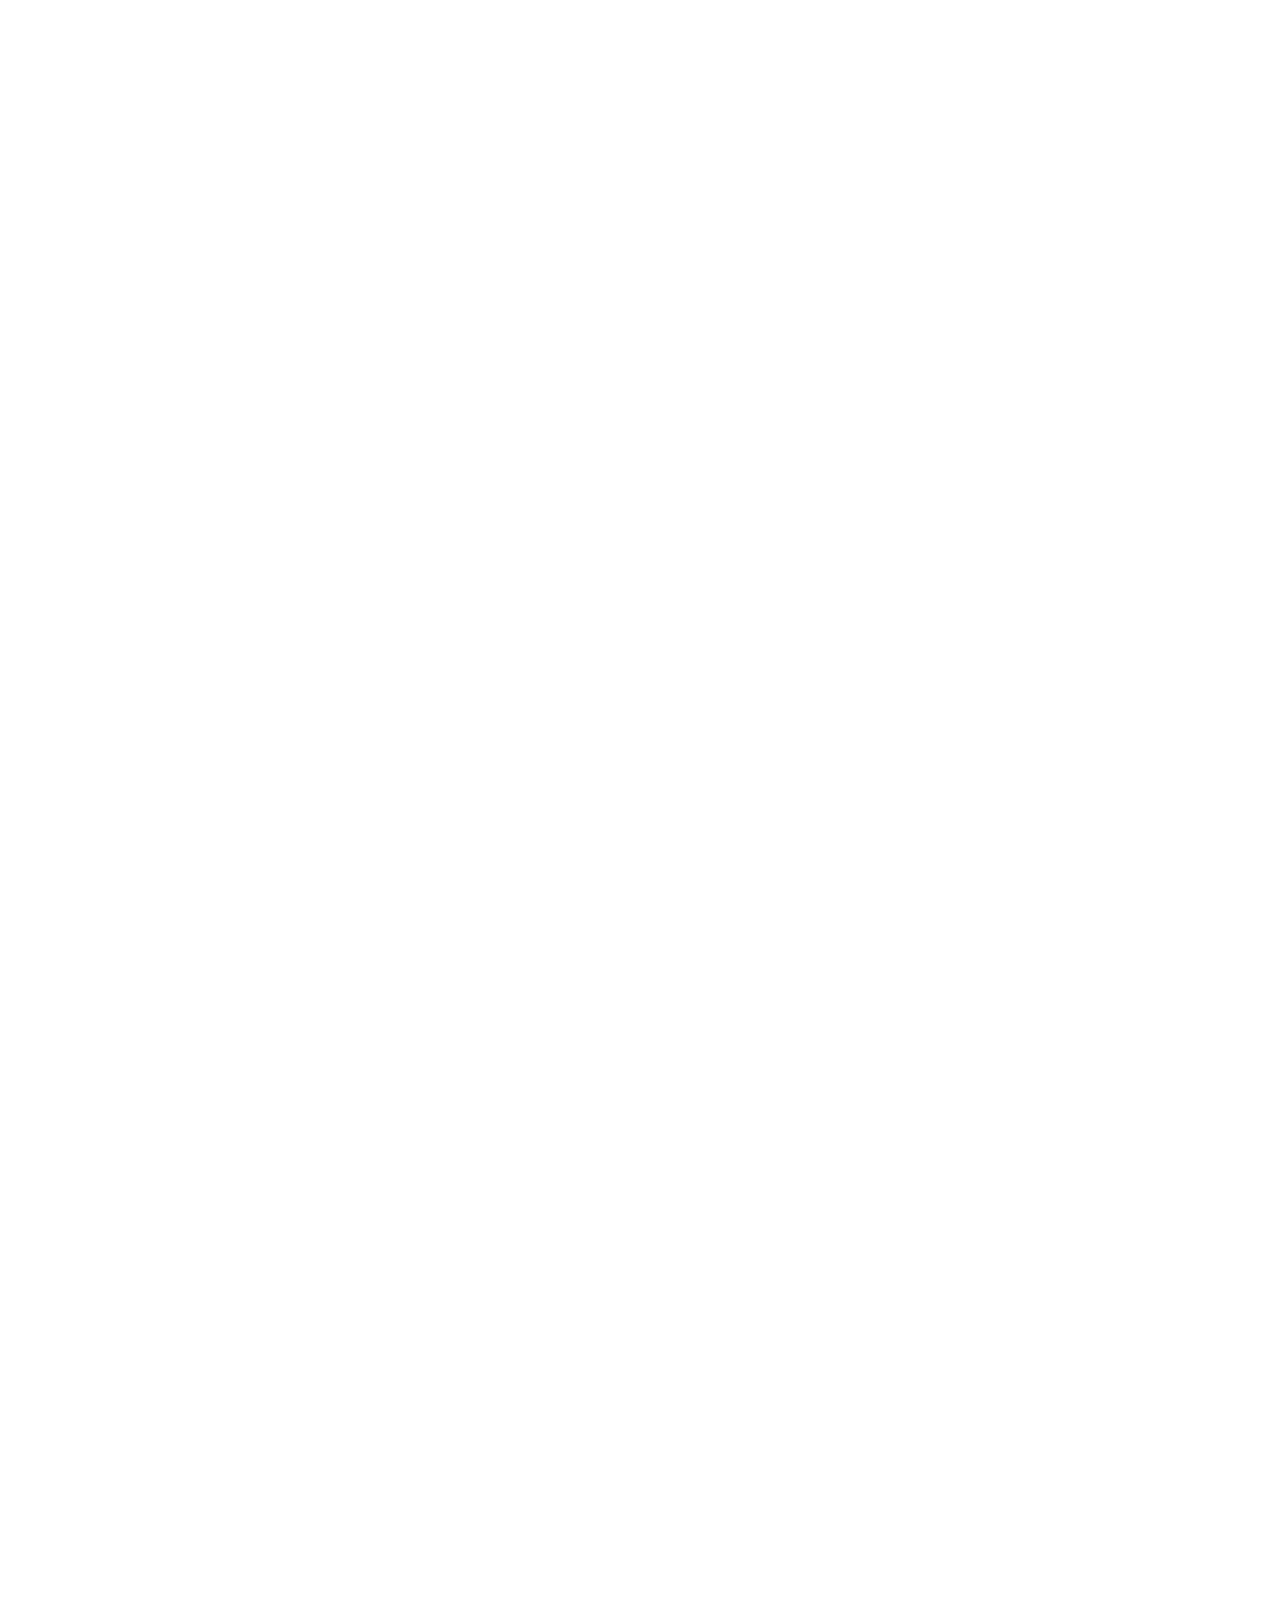
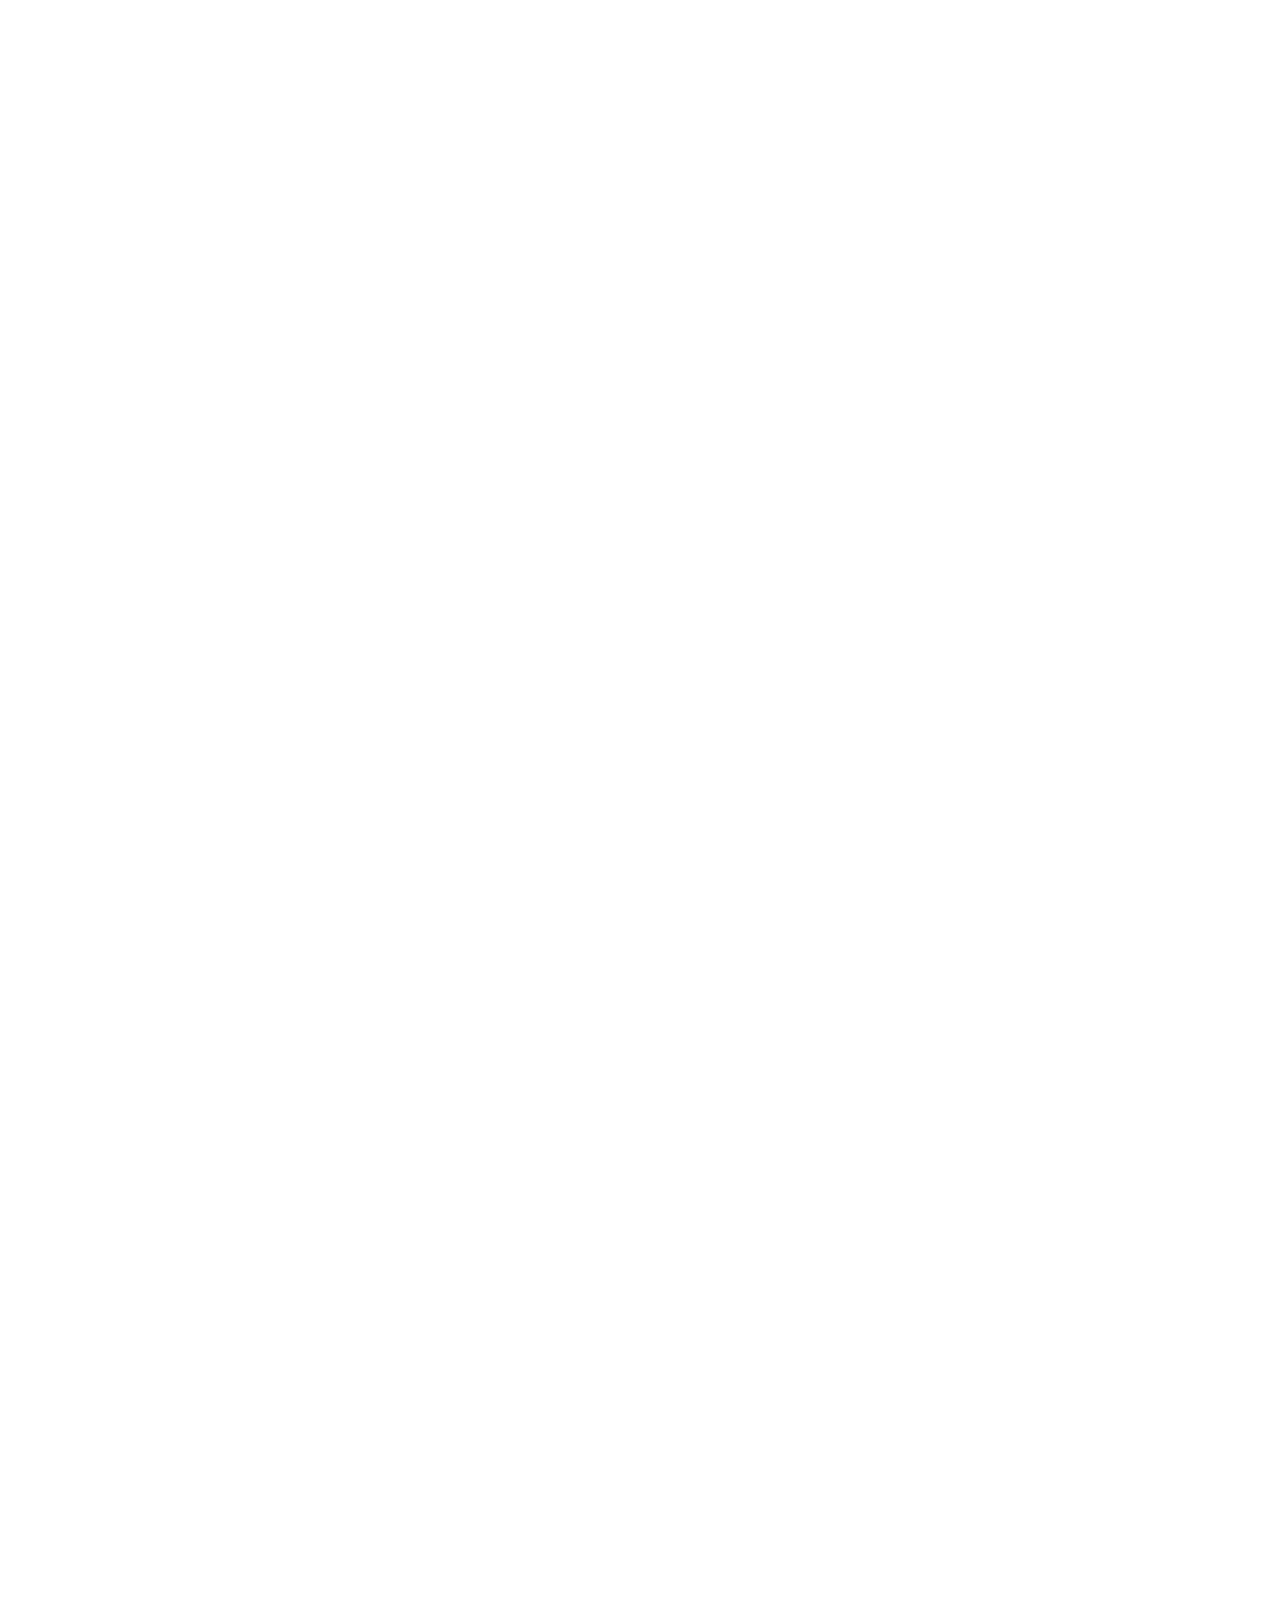
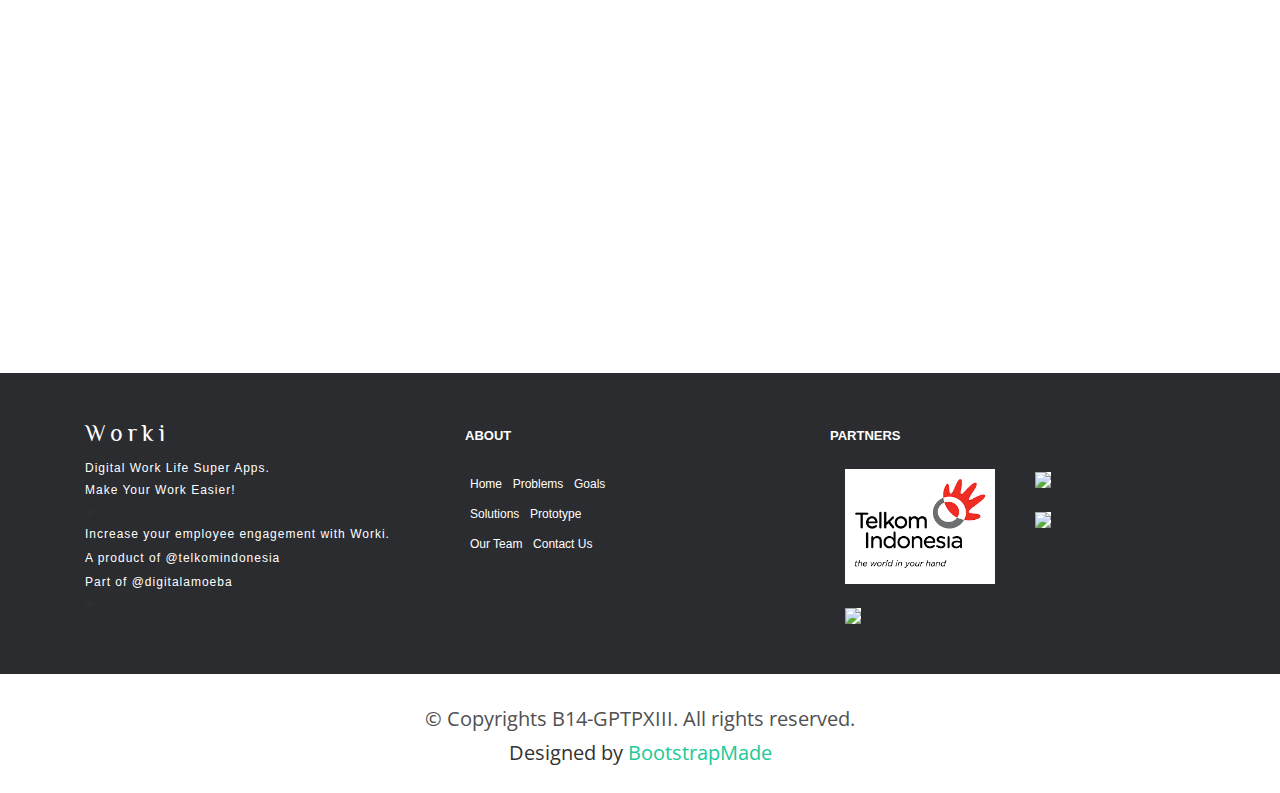
==== commit 28ef8b14: "FINAL CUY!!!" ====
--- a/index.html
+++ b/index.html
@@ -5,7 +5,7 @@
   <meta charset="utf-8">
   <meta content="width=device-width, initial-scale=1.0" name="viewport">
 
-  <title>eStartup Bootstrap Template - Index</title>
+  <title>Worki by B14 GPTP XIII</title>
   <meta content="" name="description">
   <meta content="" name="keywords">
 
@@ -22,6 +22,10 @@
   <link href="assets/vendor/modal-video/css/modal-video.min.css" rel="stylesheet">
   <link href="assets/vendor/owl.carousel/assets/owl.carousel.min.css" rel="stylesheet">
   <link href="assets/vendor/aos/aos.css" rel="stylesheet">
+
+  <link rel="stylesheet" href="https://maxcdn.bootstrapcdn.com/bootstrap/3.4.1/css/bootstrap.min.css">
+  <script src="https://ajax.googleapis.com/ajax/libs/jquery/3.5.1/jquery.min.js"></script>
+  <script src="https://maxcdn.bootstrapcdn.com/bootstrap/3.4.1/js/bootstrap.min.js"></script>
 
   <!-- Template Main CSS File -->
   <link href="assets/css/style.css" rel="stylesheet">
@@ -50,19 +54,11 @@
         <ul class="nav-menu">
           <li class="menu-active"><a href="index.html">Home</a></li>
           <li><a href="#problems">Problems</a></li>
-<<<<<<< Updated upstream
           <li><a href="#goals">Goals</a></li>
           <li><a href="#solutions">Solutions</a></li>
-          <li><a href="#screenshots">Prototype</a></li>
+          <li><a href="#prototype">Prototype</a></li>
           <li><a href="#team">Our Team</a></li>
           <li><a href="#contact">Find WORKI</a></li>
-=======
-          <li><a href="#features">Goals</a></li>
-          <li><a href="#solutions">Solutions</a></li>
-          <li><a href="#team">Prototype</a></li>
-          <li><a href="#pricing">Our Team</a></li>
-          <li><a href="#blog">Contact Us</a></li>
->>>>>>> Stashed changes
         </ul>
       </nav><!-- #nav-menu-container -->
     </div>
@@ -71,15 +67,18 @@
   <!-- ======= Hero Section ======= -->
   <section id="hero">
     <div class="hero-container" data-aos="fade-in">
-      <h1>Welcome to worki</h1>
-      <h2>Super APP Management Employee</h2>
-      <img src="assets/img/new-img.png" alt="Hero Imgs" data-aos="zoom-out" data-aos-delay="100">
+      <div class="row">
+        <div class="col-md-6">
+          <h1 style="font-size: 72px; margin-top: 65px;">Welcome to worki</h1>
+          <h2 style="font-size: 25px; font-weight: bold; font-family:'Lucida Sans', 'Lucida Sans Regular', 'Lucida Grande', 'Lucida Sans Unicode', Geneva, Verdana, sans-serif">Stay productive while working remotely with Worki</h2>
+        </div>
+
+        <div class="col-md-6">
+          <img src="assets/img/new-img.png" alt="Hero Imgs" data-aos="zoom-out" data-aos-delay="100">
+        </div>
+      </div>
+
       <a href="#get-started" class="btn-get-started scrollto">Discover</a>
-      <!-- <div class="btns">
-        <a href="#"><i class="fa fa-apple fa-3x"></i> App Store</a>
-        <a href="#"><i class="fa fa-play fa-3x"></i> Google Play</a>
-        <a href="#"><i class="fa fa-windows fa-3x"></i> windows</a>
-      </div> -->
     </div>
   </section><!-- End Hero Section -->
 
@@ -213,7 +212,7 @@
       <div class="container" data-aos="fade-up">
         <div class="section-title text-center">
           <h2>Goals</h2>
-          <p class="separator">Integer cursus bibendum augue ac cursus .</p>
+          <p class="separator"></p>
         </div>
 
         <div class="row" data-aos="fade-up" data-aos-delay="100">
@@ -246,163 +245,152 @@
       </div>
     </section><!-- End Goals Section -->
 
-<<<<<<< Updated upstream
+
+
+    <!-- ======= Solutions ======= -->
+    <section id="solutions" class="padd-section text-center">
+
+      <div class="container" data-aos="fade-up">
+        <div class="section-title text-center">
+          <h2>Solutions</h2>
+          <p class="separator"></p>
+        </div>
+
+        <div class="container">
+          <div class="row">
+
+            <div class="col-sm-4">
+              <div class="feature-block">
+                <img src="assets/img/svg/sol-main.png" style="width: 400px">
+              </div>
+            </div>
+
+            <div class="col-sm-8">
+
+              <div class="row">
+                <div class="col-sm-3" data-aos="zoom-in" data-aos-delay="100">
+                  <div class="feature-block">
+      
+                    <img src="assets/img/svg/sol-1.svg" alt="img" class="img-fluid">
+                    <!-- <h4>super apps for HC services</h4> -->
+      
+                  </div>
+                </div>
+
+                <div class="col-sm-9">
+                  <p style="text-align: justify;">To provides a friendly user interface with a smooth user experience. User can to go through apps instructions on the first time Log In. As well as to see the instructions on “How To Use Worki” Page. Infobar feature will also provides informations for user upon accessing the features.</p>
+                </div>
+              </div>
+              
+    
+              <div class="row" style="margin-top: 15px;">
+                <div class="col-sm-3" data-aos="zoom-in" data-aos-delay="200">
+                  <div class="feature-block">
+      
+                    <img src="assets/img/svg/sol-2.svg" alt="img" class="img-fluid">
+                    <!-- <h4>digital work life platform</h4> -->
+      
+                  </div>
+                </div>
+
+                <div class="col-sm-9">
+                  <p style="text-align: justify;">As an effort to remind Users to stay active, Users would get an attractive reminders related to assignments such as, Check in and Check out, Daily task progress, and task evidence uploads.</p>
+                </div>
+              </div>
+
+              <div class="row" style="margin-top: 15px;">
+                <div class="col-sm-3" data-aos="zoom-in" data-aos-delay="200">
+                  <div class="feature-block">
+      
+                    <img src="assets/img/svg/sol-3.svg" alt="img" class="img-fluid">
+                    <!-- <h4>digital work life platform</h4> -->
+      
+                  </div>
+                </div>
+
+                <div class="col-sm-9">
+                  <p style="text-align: justify;">Users can collaboratively communicate with peers through communication channels such as Chat Box, video conferencing, and group chat features.</p>
+                </div>
+              </div>
+
+              <div class="row" style="margin-top: 15px;">
+                <div class="col-sm-3" data-aos="zoom-in" data-aos-delay="200">
+                  <div class="feature-block">
+      
+                    <img src="assets/img/svg/sol-4.svg" alt="img" class="img-fluid">
+                    <!-- <h4>digital work life platform</h4> -->
+      
+                  </div>
+                </div>
+
+                <div class="col-sm-9">
+                  <p style="text-align: justify;">To Support their peers, Users can monitor daily activities on daily reports dashboard for assignments, collaboration, and attendance</p>
+                </div>
+              </div>
+
+            </div>
+  
+          </div>
+        </div>
+      </div>
+    </section>
+
+    </section><!-- End Solutions Section -->
+
     <!-- ======= Screenshots Section ======= -->
     <section id="prototype" class="padd-section text-center">
 
       <div class="container" data-aos="fade-up">
         <div class="section-title text-center">
           <h2>Prototype</h2>
-          <p class="separator">Nah, ini nih prototype dari fitur inovasi yang kami tawarkan guna memberikan...</p>
-=======
-    <!-- ======= Solutions ======= -->
-    <section id="solutions" class="padd-section text-center">
-
-      <div class="container" data-aos="fade-up">
-        <div class="section-title text-center">
-          <h2>Solutions</h2>
-          <p class="separator">Integer cursus bibendum augue ac cursus .</p>
->>>>>>> Stashed changes
-        </div>
-
-        <div class="container">
-          <div class="row">
-  
-            <div class="col-md-6 col-lg-3" data-aos="zoom-in" data-aos-delay="100">
-              <div class="feature-block">
-  
-                <img src="assets/img/svg/sol-1.svg" alt="img" class="img-fluid">
-                <!-- <h4>super apps for HC services</h4> -->
-                <p>To provides a friendly user interface with a smooth user experience. User can to go through apps instructions on the first time Log In. As well as to see the instructions on “How To Use Worki” Page. Infobar feature will also provides informations for user upon accessing the features.</p>
-  
-              </div>
-            </div>
-  
-            <div class="col-md-6 col-lg-3" data-aos="zoom-in" data-aos-delay="200">
-              <div class="feature-block">
-  
-                <img src="assets/img/svg/sol-2.svg" alt="img" class="img-fluid">
-                <!-- <h4>digital work life platform</h4> -->
-                <p>As an effort to remind Users to stay active, Users would get an attractive reminders related to assignments such as, Check in and Check out, Daily task progress, and task evidence uploads.</p>
-  
-              </div>
-            </div>
-  
-            <div class="col-md-6 col-lg-3" data-aos="zoom-in" data-aos-delay="300">
-              <div class="feature-block">
-  
-                <img src="assets/img/svg/sol-3.svg" alt="img" class="img-fluid">
-                <!-- <h4>employee's monitoring apps</h4> -->
-                <p>Users can collaboratively communicate with peers through communication channels such as Chat Box, video conferencing, and group chat features.</p>
-  
-              </div>
-            </div>
-
-            <div class="col-md-6 col-lg-3" data-aos="zoom-in" data-aos-delay="100">
-              <div class="feature-block">
-  
-                <img src="assets/img/svg/sol-4.svg" alt="img" class="img-fluid">
-                <!-- <h4>super apps for HC services</h4> -->
-                <p>To Support their peers, Users can monitor daily activities on daily reports dashboard for assignments, collaboration, and attendance</p>
-  
-              </div>
-            </div>
-  
-          </div>
-        </div>
-      </div>
-
-<<<<<<< Updated upstream
+          <p class="separator" style="text-transform: none;">To have a better view and experience the improvements we have made, we present the new look of Worki web app below.</p>
+        </div>
+
+        <div id="myCarousel" class="carousel slide" data-ride="carousel">
+          <!-- Indicators -->
+          <ol class="carousel-indicators">
+            <li data-target="#myCarousel" data-slide-to="0" class="active"></li>
+            <li data-target="#myCarousel" data-slide-to="1"></li>
+            <li data-target="#myCarousel" data-slide-to="2"></li>
+          </ol>
+      
+          <!-- Wrapper for slides -->
+          <div class="carousel-inner">
+            <div class="item active">
+              <img src="assets/img/prototype/1.jpeg" alt="Los Angeles" style="width:90%;">
+            </div>
+      
+            <div class="item">
+              <img src="assets/img/prototype/2.jpeg" alt="Chicago" style="width:90%;">
+            </div>
+          
+            <div class="item">
+              <img src="assets/img/prototype/3.jpeg" alt="New york" style="width:90%;">
+            </div>
+
+            <div class="item">
+              <img src="assets/img/prototype/4.jpeg" alt="New york" style="width:90%;">
+            </div>
+
+            <div class="item">
+              <img src="assets/img/prototype/5.jpeg" alt="New york" style="width:90%;">
+            </div>
+          </div>
+      
+          <!-- Left and right controls -->
+          <a class="left carousel-control" href="#myCarousel" data-slide="prev">
+            <span class="glyphicon glyphicon-chevron-left"></span>
+            <span class="sr-only">Previous</span>
+          </a>
+          <a class="right carousel-control" href="#myCarousel" data-slide="next">
+            <span class="glyphicon glyphicon-chevron-right"></span>
+            <span class="sr-only">Next</span>
+          </a>
+        </div>
+
+      </div>
+
     </section>
-    
-=======
-    </section><!-- End Solutions Section -->
-
-    <!-- ======= Video Section ======= -->
-    <section id="video" class="text-center">
-      <div class="overlay">
-        <div class="container-fluid container-full" data-aos="zoom-in">
-
-          <div class="row">
-            <a href="#" class="js-modal-btn play-btn" data-video-id="s22ViV7tBKE"></a>
-          </div>
-
-        </div>
-      </div>
-    </section><!-- End Video Section -->
-
-    <!-- ======= Team Section ======= -->
-    <section id="team" class="padd-section text-center">
-
-      <div class="container" data-aos="fade-up">
-        <div class="section-title text-center">
-
-          <h2>Team Member</h2>
-          <p class="separator">Integer cursus bibendum augue ac cursus .</p>
-        </div>
-
-        <div class="row">
-
-          <div class="col-md-6 col-md-4 col-lg-3" data-aos="zoom-in" data-aos-delay="100">
-            <div class="team-block bottom">
-              <img src="assets/img/team/1.jpg" class="img-responsive" alt="img">
-              <div class="team-content">
-                <ul class="list-unstyled">
-                  <li><a href="#"><i class="fa fa-facebook"></i></a></li>
-                  <li><a href="#"><i class="fa fa-twitter"></i></a></li>
-                  <li><a href="#"><i class="fa fa-linkedin"></i></a></li>
-                </ul>
-                <span>manager</span>
-                <h4>Kimberly Tran</h4>
-              </div>
-            </div>
-          </div>
-
-          <div class="col-md-6 col-md-4 col-lg-3" data-aos="zoom-in" data-aos-delay="200">
-            <div class="team-block bottom">
-              <img src="assets/img/team/2.jpg" class="img-responsive" alt="img">
-              <div class="team-content">
-                <ul class="list-unstyled">
-                  <li><a href="#"><i class="fa fa-facebook"></i></a></li>
-                  <li><a href="#"><i class="fa fa-twitter"></i></a></li>
-                  <li><a href="#"><i class="fa fa-linkedin"></i></a></li>
-                </ul>
-                <span>manager</span>
-                <h4>Kimberly Tran</h4>
-              </div>
-            </div>
-          </div>
-
-          <div class="col-md-6 col-md-4 col-lg-3" data-aos="zoom-in" data-aos-delay="300">
-            <div class="team-block bottom">
-              <img src="assets/img/team/3.jpg" class="img-responsive" alt="img">
-              <div class="team-content">
-                <ul class="list-unstyled">
-                  <li><a href="#"><i class="fa fa-facebook"></i></a></li>
-                  <li><a href="#"><i class="fa fa-twitter"></i></a></li>
-                  <li><a href="#"><i class="fa fa-linkedin"></i></a></li>
-                </ul>
-                <span>manager</span>
-                <h4>Kimberly Tran</h4>
-              </div>
-            </div>
-          </div>
-
-          <div class="col-md-6 col-md-4 col-lg-3" data-aos="zoom-in" data-aos-delay="400">
-            <div class="team-block bottom">
-              <img src="assets/img/team/4.jpg" class="img-responsive" alt="img">
-              <div class="team-content">
-                <ul class="list-unstyled">
-                  <li><a href="#"><i class="fa fa-facebook"></i></a></li>
-                  <li><a href="#"><i class="fa fa-twitter"></i></a></li>
-                  <li><a href="#"><i class="fa fa-linkedin"></i></a></li>
-                </ul>
-                <span>manager</span>
-                <h4>Kimberly Tran</h4>
-              </div>
-            </div>
-          </div>
->>>>>>> Stashed changes
 
 
     <!-- ======= Testimonials Section ======= -->
@@ -420,7 +408,7 @@
                   <div class="carousel-item  active">
                     <div class="top-top">
 
-                      <h2>Worky Testimonials</h2>
+                      <h2>WORKI Testimonials</h2>
                       <p>Worki membantu proses presensi karyawan dengan lebih menarik dan menghibur serta efisien di kondisi WFA ini</p>
                       <h4>Dimas<span>Amoeba</span></h4>
 
@@ -430,7 +418,7 @@
                   <div class="carousel-item ">
                     <div class="top-top">
 
-                      <h2>Worky Testimonials</h2>
+                      <h2>WORKI Testimonials</h2>
                       <p>Aplikasi worki sangat menarik untuk milenial karena juga menghibur dengan adanya pantun setiap harinya</p>
                       <h4>Yudhi<span>Amoeba</span></h4>
 
@@ -440,7 +428,7 @@
                   <div class="carousel-item ">
                     <div class="top-top">
 
-                      <h2>Worky Testimonials</h2>
+                      <h2>WORKI Testimonials</h2>
                       <p>Dalam satu aplikasi tersedia banyak sekali fitur - fitur yang membantu Pemakaian dan Pengelolaan Human Resource baik dari sisi karyawan dan admin</p>
                       <h4>Reza<span>HCBP</span></h4>
 
@@ -479,7 +467,7 @@
           <p class="separator">B14 - GREAT PEOPLE TRAINEE PROGRAM XIII</p>
         </div>
 
-        <div class="row">
+        <div class="row justify-content-md-center">
 
           <div class="col-md-2 col-xl-2 col-lg-2" data-aos="zoom-in" data-aos-delay="100">
             <div class="team-block bottom">
@@ -490,7 +478,7 @@
                   <li><a href="https://www.instagram.com/syafiqfaris/"><i class="fa fa-instagram"></i></a></li>
                   <li><a href="https://www.linkedin.com/in/farisyafiq30/"><i class="fa fa-linkedin"></i></a></li>
                 </ul>
-                <span>product owner</span>
+                <span>Product Owner</span>
                 <h4>M. Faris Syafiq</h4>
               </div>
             </div>
@@ -505,7 +493,7 @@
                   <li><a href="https://www.instagram.com/auliadevi29/"><i class="fa fa-instagram"></i></a></li>
                   <li><a href="https://www.linkedin.com/in/aulia-devi-maharani-290170159/"><i class="fa fa-linkedin"></i></a></li>
                 </ul>
-                <span>product owner</span>
+                <span>Product Owner</span>
                 <h4>Aulia Devi M</h4>
               </div>
             </div>
@@ -520,7 +508,7 @@
                   <li><a href="https://www.instagram.com/guswanda"><i class="fa fa-instagram"></i></a></li>
                   <li><a href="https://www.linkedin.com/in/guswanda"><i class="fa fa-linkedin"></i></a></li>
                 </ul>
-                <span>hipster</span>
+                <span>Hipster</span>
                 <h4>Guswanda Helmy P</h4>
               </div>
             </div>
@@ -535,7 +523,7 @@
                   <li><a href="https://www.dessynr.wordpress.com"><i class="fa fa-instagram"></i></a></li>
                   <li><a href="https://www.dessynr.wordpress.com"><i class="fa fa-linkedin"></i></a></li>
                 </ul>
-                <span>hipster</span>
+                <span>Hipster</span>
                 <h4>Dessy Nur Amelia</h4>
               </div>
             </div>
@@ -546,26 +534,29 @@
               <img src="assets/img/team/5.jpg" class="img-responsive" alt="img">
               <div class="team-content">
                 <ul class="list-unstyled">
-                  <li><a href="https://t.me/gswnd"><i class="fa fa-telegram"></i></a></li>
-                  <li><a href="https://www.instagram.com/guswanda"><i class="fa fa-instagram"></i></a></li>
-                  <li><a href="https://www.linkedin.com/in/guswanda"><i class="fa fa-linkedin"></i></a></li>
+                  <li><a href="https://t.me/alfull"><i class="fa fa-telegram"></i></a></li>
+                  <li><a href="https://www.instagram.com/alfull"><i class="fa fa-instagram"></i></a></li>
+                  <li><a href="https://www.linkedin.com/in/alfia-kumala-nur-azizah-54b03616b/"><i class="fa fa-linkedin"></i></a></li>
                 </ul>
-                <span>hipster</span>
+                <span>Hipster</span>
                 <h4>Alifia Kumala Nur</h4>
               </div>
             </div>
           </div>
 
+        </div>
+
+        <div class="row justify-content-md-center" style="margin-top: 30px;">
           <div class="col-md-2 col-xl-2 col-lg-2" data-aos="zoom-in" data-aos-delay="600">
             <div class="team-block bottom">
               <img src="assets/img/team/6.jpg" class="img-responsive" alt="img">
               <div class="team-content">
                 <ul class="list-unstyled">
-                  <li><a href="https://t.me/gswnd"><i class="fa fa-telegram"></i></a></li>
-                  <li><a href="https://www.instagram.com/guswanda"><i class="fa fa-instagram"></i></a></li>
-                  <li><a href="https://www.linkedin.com/in/guswanda"><i class="fa fa-linkedin"></i></a></li>
+                  <li><a href="https://t.me/ikhsanadiana"><i class="fa fa-telegram"></i></a></li>
+                  <li><a href="https://www.instagram.com/ikhsanadiana"><i class="fa fa-instagram"></i></a></li>
+                  <li><a href="www.linkedin.com/in/ikhsanadianap"><i class="fa fa-linkedin"></i></a></li>
                 </ul>
-                <span>hustler</span>
+                <span>Hustler</span>
                 <h4>Ikhsana Diana Putri</h4>
               </div>
             </div>
@@ -577,11 +568,11 @@
               <img src="assets/img/team/7.jpg" class="img-responsive" alt="img">
               <div class="team-content">
                 <ul class="list-unstyled">
-                  <li><a href="https://t.me/gswnd"><i class="fa fa-telegram"></i></a></li>
-                  <li><a href="https://www.instagram.com/guswanda"><i class="fa fa-instagram"></i></a></li>
-                  <li><a href="https://www.linkedin.com/in/guswanda"><i class="fa fa-linkedin"></i></a></li>
+                  <li><a href="https://t.me/alfa_roby"><i class="fa fa-telegram"></i></a></li>
+                  <li><a href="https://www.instagram.com/alfa_roby/"><i class="fa fa-instagram"></i></a></li>
+                  <li><a href="https://www.linkedin.com/in/m-alfaroby-7a6000137/"><i class="fa fa-linkedin"></i></a></li>
                 </ul>
-                <span>hustler</span>
+                <span>Hustler</span>
                 <h4>M Alfaroby E</h4>
               </div>
             </div>
@@ -596,7 +587,7 @@
                   <li><a href="https://www.instagram.com/frdnamalia"><i class="fa fa-instagram"></i></a></li>
                   <li><a href="https://www.linkedin.com/in/frdnamalia"><i class="fa fa-linkedin"></i></a></li>
                 </ul>
-                <span>hacker</span>
+                <span>Hacker</span>
                 <h4>Fardhina Amalia</h4>
               </div>
             </div>
@@ -611,14 +602,13 @@
                   <li><a href="https://www.instagram.com/yuslanabubakar"><i class="fa fa-instagram"></i></a></li>
                   <li><a href="https://www.linkedin.com/in/yuslanabubakar"><i class="fa fa-linkedin"></i></a></li>
                 </ul>
-                <span>hacker</span>
+                <span>Hacker</span>
                 <h4>M Yuslan Abu Bakar</h4>
               </div>
             </div>
           </div>
-
-
-        </div>
+        </div>
+
       </div>
     </section><!-- End Team Section -->
     <!-- ======= Contact Section ======= -->
@@ -628,7 +618,7 @@
       <div class="container" data-aos="fade-up">
         <div class="section-title text-center">
           <h2>FIND WORKI</h2>
-          <p class="separator">ini mo isi apa?</p>
+          <p class="separator"></p>
         </div>
 
         <div class="row justify-content-center" data-aos="fade-up" data-aos-delay="100">
@@ -700,14 +690,38 @@
         <div class="col-sm-6 col-md-3 col-lg-2">
           <div class="list-menu">
 
-            <h4>About Us</h4>
+            <h4>About</h4>
 
             <ul class="list-unstyled">
-              <li><a href="#"> Home</a> <a href="#">Problems</a> <a href="#">Goals</a> </li>
-              <li> <a href="#"> Solutions</a> <a href="#">Prototype</a></li> 
-              <li> <a href="#">Our Team</a> <a href="#">Contact Us</a></li>
+              <li><a href="index.html"> Home</a> <a href="#problems">Problems</a> <a href="#goals">Goals</a> </li>
+              <li> <a href="#solutions"> Solutions</a> <a href="#prototype">Prototype</a></li> 
+              <li> <a href="#team">Our Team</a> <a href="#contact">Contact Us</a></li>
             </ul>
 
+          </div>
+        </div>
+
+        <div class="col-sm-6 col-md-3 col-lg-2">
+          
+        </div>
+
+        <div class="col-sm-12 col-md-6 col-lg-4">
+          <div class="row">
+            <h4 style="color: white">Partners</h4>
+          </div>
+
+          <div class="row" style="margin-top: 20px;">
+            <div class="col-md-6">
+              <img style="width: 150px; background-color: white;" src="assets/img/partners/telkom.png">
+              <br> <br>
+              <img style="width: 150px; background-color: white;" src="assets/img/partners/mdmedia.png">
+            </div>
+
+            <div class="col-md-6">
+              <img style="width: 150px; background-color: white;" src="assets/img/partners/metranet.png">
+              <br> <br>
+              <img style="width: 150px; background-color: white;" src="assets/img/partners/amoeba.png">
+            </div>
           </div>
         </div>
 
@@ -750,6 +764,43 @@
   <script src="assets/js/main.js"></script>
 
 </body>
+
+<script type="text/javascript">
+  $(document).ready(function(){
+    $(window).scroll(function(){
+      var scroll = $(window).scrollTop();
+      if (scroll > 10) {
+        $("#header").css("background" , "#20c799");
+        $("#nav-menu-container li").css({"background-color":"white", "border-radius":"25px"});
+      }
+
+      else{
+        $("#header").css("background" , "white");
+      }
+    })
+  });
+
+  $(document).ready(function() {
+ 
+    $(".owl-demo").owlCarousel({
+
+        navigation : true, // Show next and prev buttons
+        slideSpeed : 300,
+        paginationSpeed : 400,
+        singleItem:true
+
+        // "singleItem:true" is a shortcut for:
+        // items : 1, 
+        // itemsDesktop : false,
+        // itemsDesktopSmall : false,
+        // itemsTablet: false,
+        // itemsMobile : false
+
+    });
+
+  });
+</script>
+
 <script type="text/javascript">
   var Tawk_API=Tawk_API||{}, Tawk_LoadStart=new Date();
   (function(){
--- a/assets/css/style.css
+++ b/assets/css/style.css
@@ -182,7 +182,7 @@
   height: 28px;
 }
 
-#header.header-scrolled {
+#header .header-scrolled {
   background: #fff;
   box-shadow: 0 3px 7px rgba(0, 0, 0, 0.1);
   padding: 10px 0;
@@ -194,7 +194,7 @@
 #hero {
   width: 100%;
   height: calc(100vh - 40px);
-  background: url(../img/hero-bg.png) center bottom no-repeat;
+  background: url(../img/hero-bg-new.png) center bottom no-repeat;
   background-size: 100%;
   position: relative;
   margin-top: 50px;
@@ -218,6 +218,21 @@
   align-items: center;
   flex-direction: column;
   text-align: center;
+}
+
+.hero-container img {
+  -webkit-animation: action 1s infinite  alternate;
+  animation: action 1s infinite  alternate;
+}
+
+@-webkit-keyframes action {
+  0% { transform: translateY(0); }
+  100% { transform: translateY(-20px); }
+}
+
+@keyframes action {
+  0% { transform: translateY(0); }
+  100% { transform: translateY(-20px); }
 }
 
 #hero h1 {
@@ -655,8 +670,12 @@
 --------------------------------*/
 #get-started {
   display: inline-block;
-  height: 100%;
   width: 100%;
+  height: calc(100vh - 40px);
+  background: url(../img/about-bg.png) center bottom no-repeat;
+  background-size: 100%;
+  position: relative;
+  margin-top: 50px;
 }
 
 #get-started .feature-block {
@@ -733,6 +752,16 @@
 
 /* Problems Section
 --------------------------------*/
+#problems {
+  display: inline-block;
+  width: 100%;
+  height: auto;
+  background: url(../img/problems-bg.png) center bottom no-repeat;
+  background-size: 100%;
+  position: relative;
+  margin-top: 50px;
+}
+
 #problems img {
   max-width: 100%;
 }
@@ -797,8 +826,9 @@
 }
 
 #goals .feature-block:hover {
-  box-shadow: 0 0 35px rgba(0, 0, 0, 0.1);
+  box-shadow: 0 0 35px #20c997;
   transition: all 0.5s ease-in-out 0s;
+
 }
 
 #goals .feature-block h4 {
@@ -1036,7 +1066,7 @@
 /* Testimonials Section
 --------------------------------*/
 #testimonials .testimonials-content {
-  box-shadow: 0 0 45px rgba(0, 0, 0, 0.1);
+  box-shadow: 0 0 45px #20c997;
   padding: 49px 20px;
 }
 
@@ -1526,3 +1556,4 @@
   letter-spacing: 0;
   color: #20c997;
 }
+
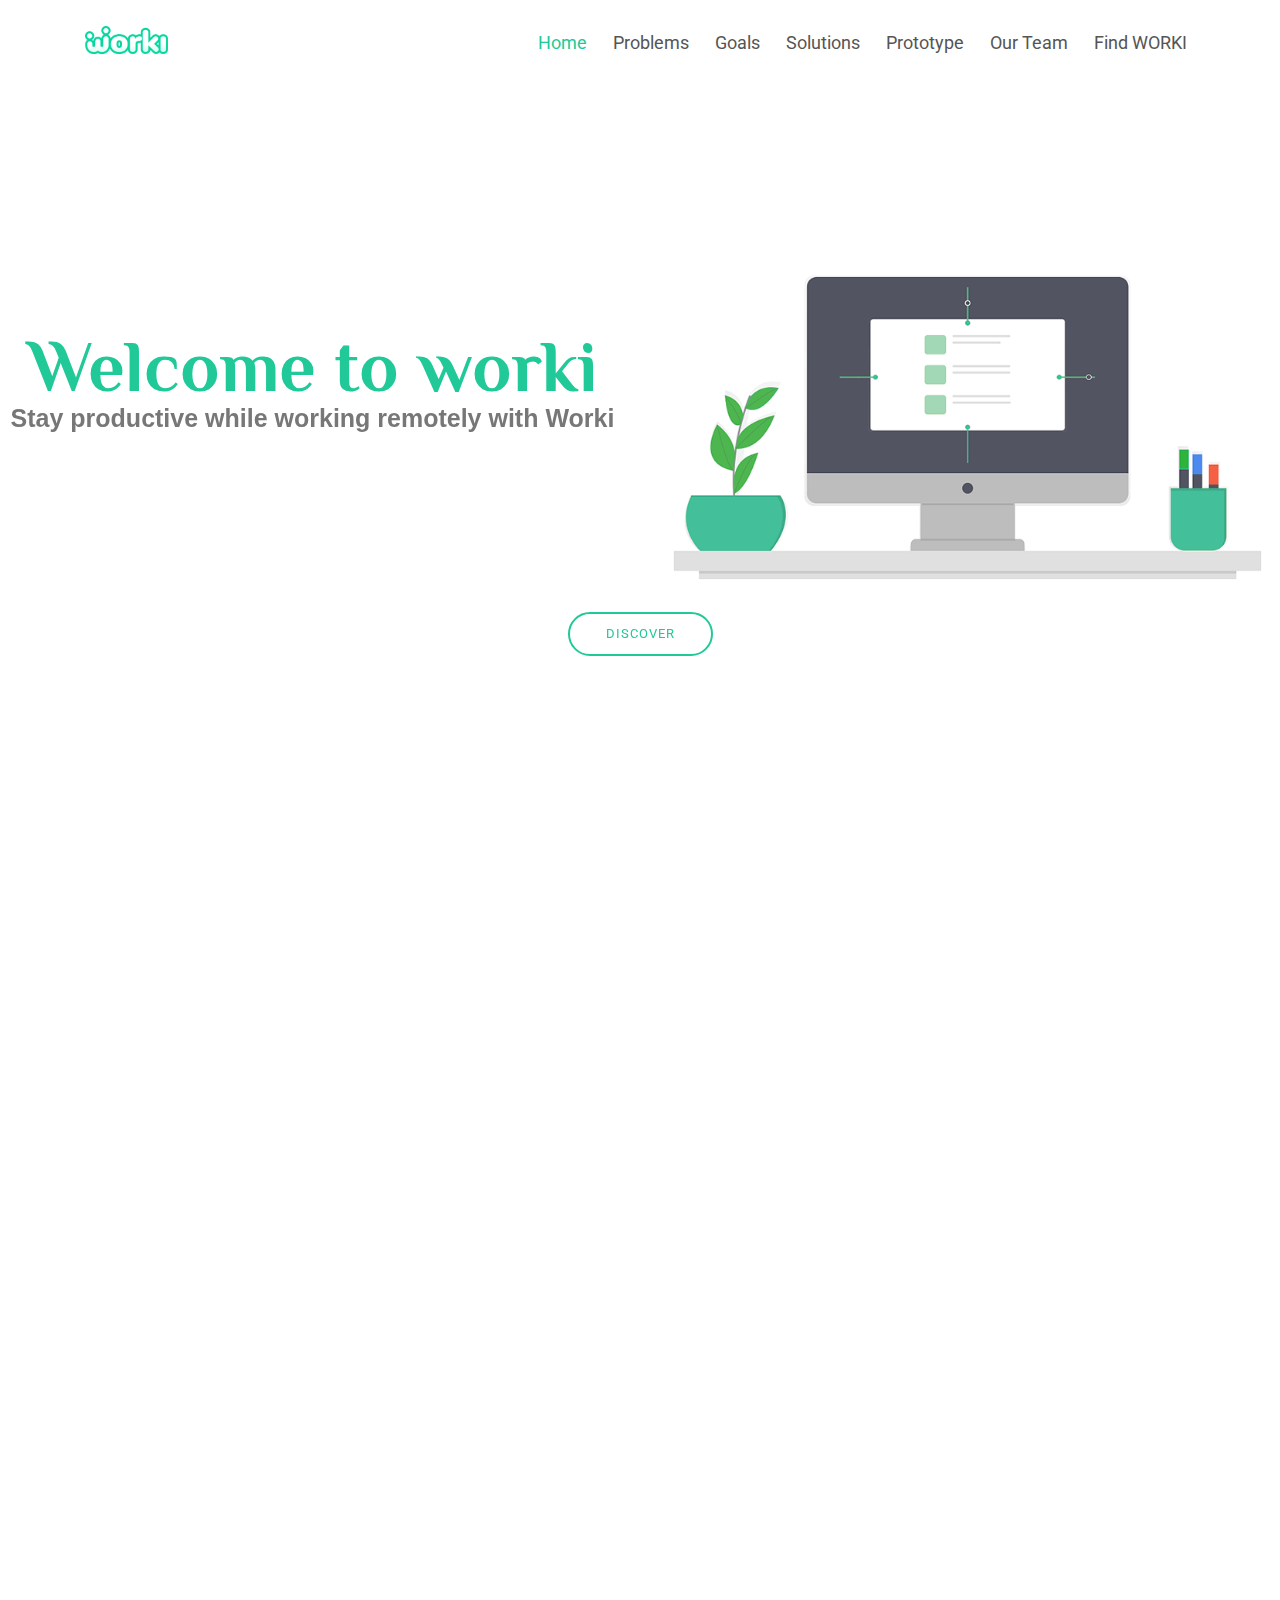
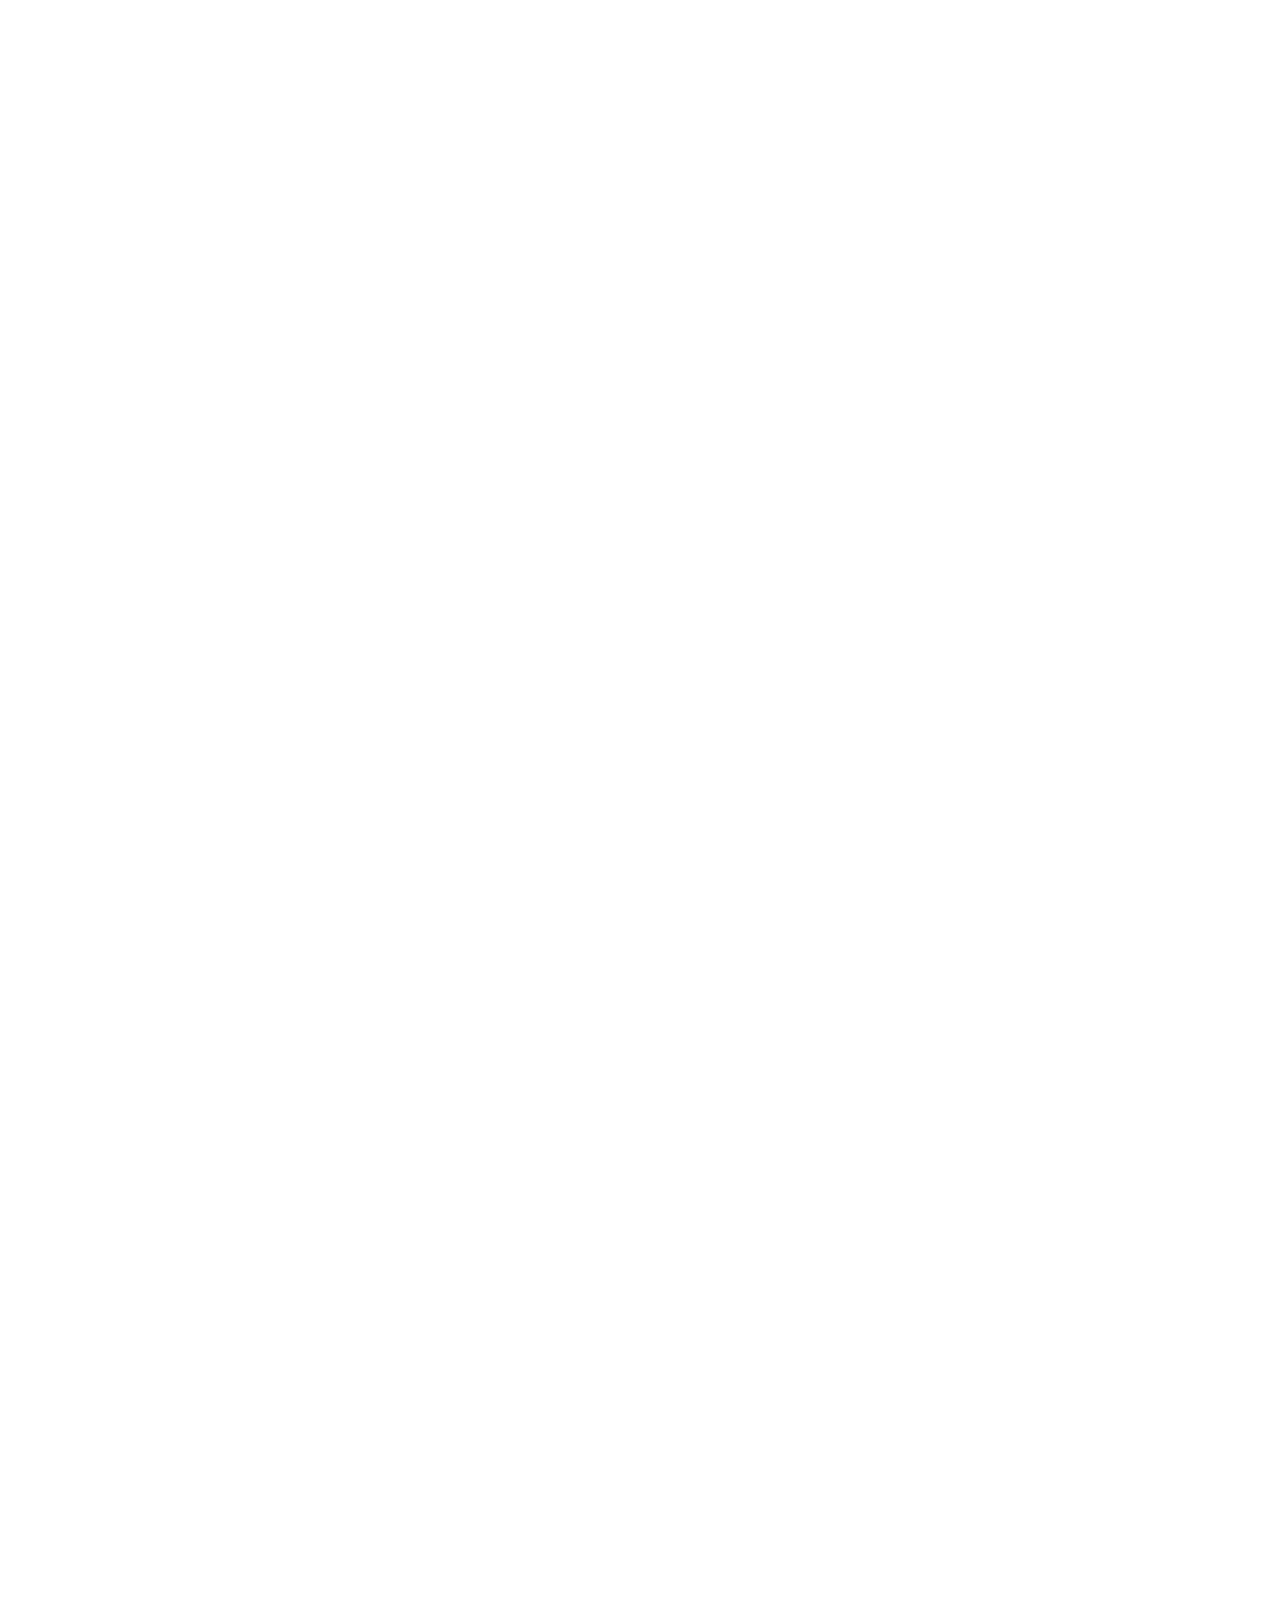
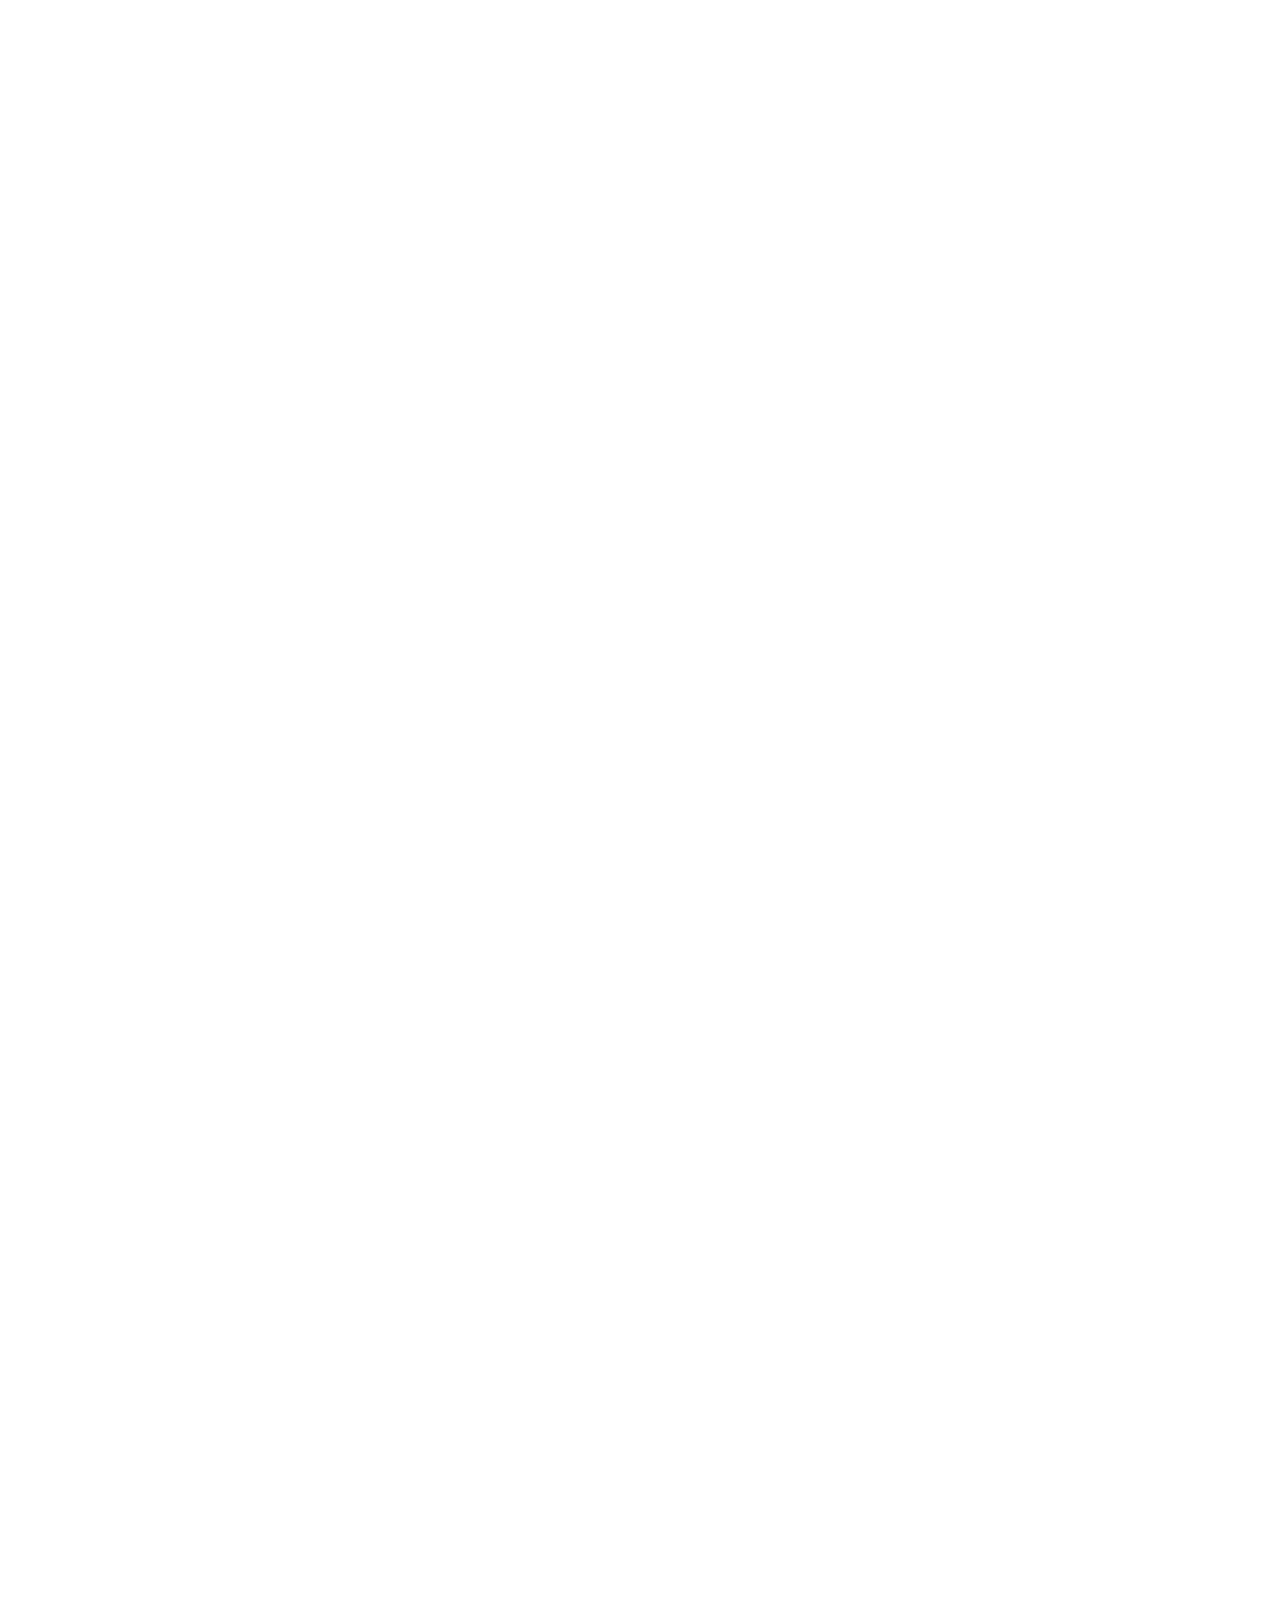
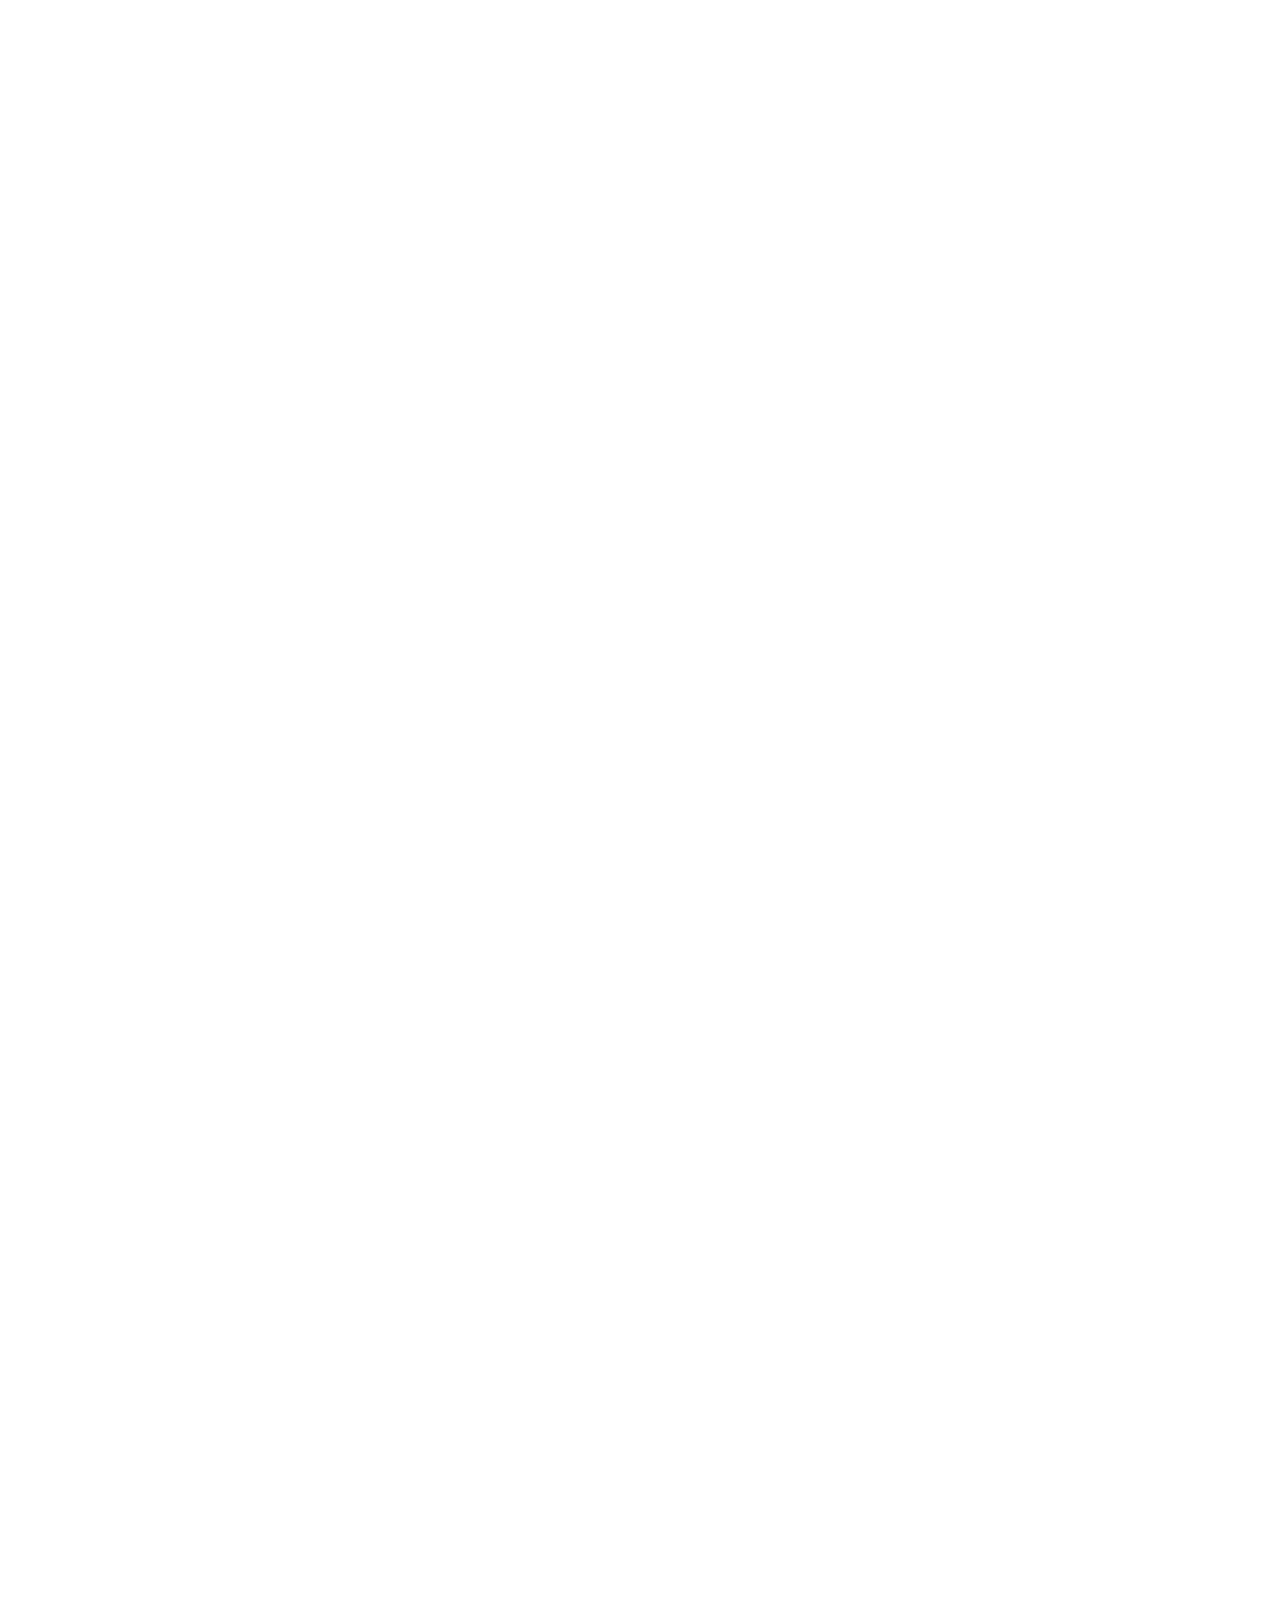
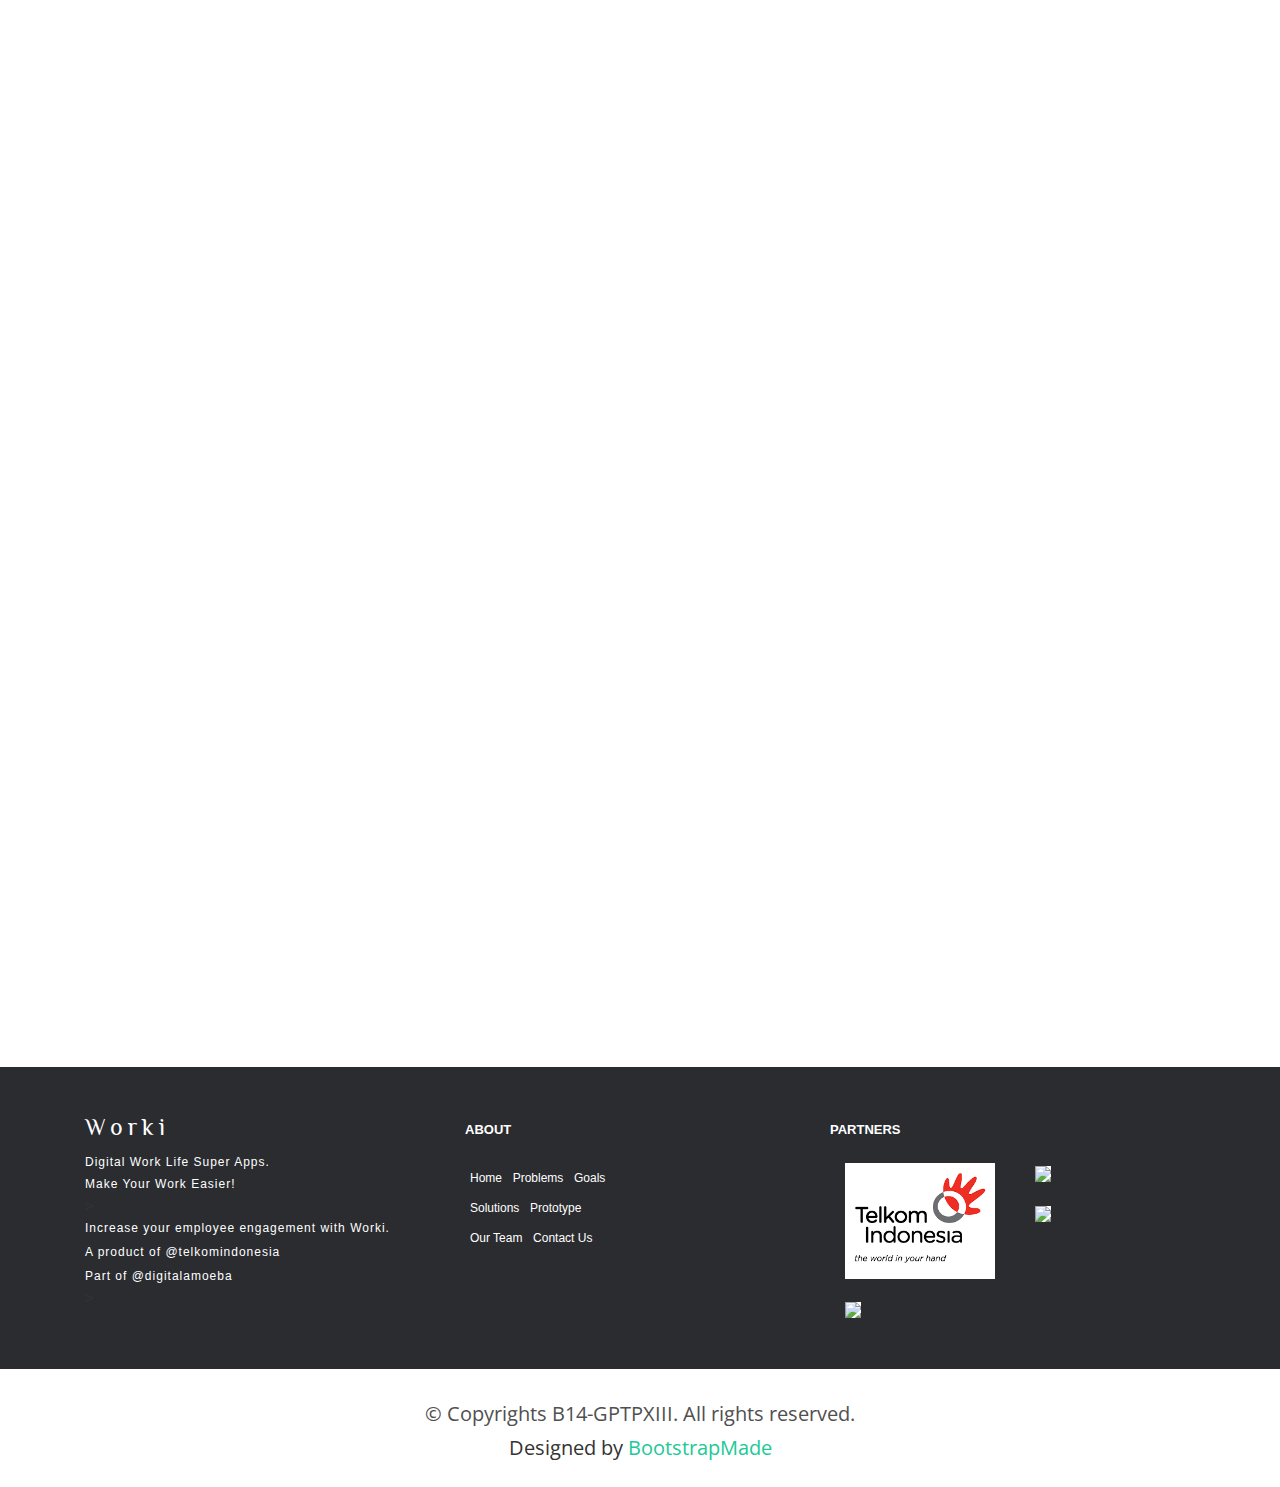
==== commit b6e46253: "Update prototype" ====
--- a/index.html
+++ b/index.html
@@ -357,23 +357,19 @@
           <!-- Wrapper for slides -->
           <div class="carousel-inner">
             <div class="item active">
-              <img src="assets/img/prototype/1.jpeg" alt="Los Angeles" style="width:90%;">
+              <img src="assets/img/prototype/pro-1.jpeg" alt="Los Angeles" style="width:90%;">
             </div>
       
             <div class="item">
-              <img src="assets/img/prototype/2.jpeg" alt="Chicago" style="width:90%;">
+              <img src="assets/img/prototype/pro-2.jpeg" alt="Chicago" style="width:90%;">
             </div>
           
             <div class="item">
-              <img src="assets/img/prototype/3.jpeg" alt="New york" style="width:90%;">
+              <img src="assets/img/prototype/pro-3.jpeg" alt="New york" style="width:90%;">
             </div>
 
             <div class="item">
-              <img src="assets/img/prototype/4.jpeg" alt="New york" style="width:90%;">
-            </div>
-
-            <div class="item">
-              <img src="assets/img/prototype/5.jpeg" alt="New york" style="width:90%;">
+              <img src="assets/img/prototype/pro-4.jpeg" alt="New york" style="width:90%;">
             </div>
           </div>
       
